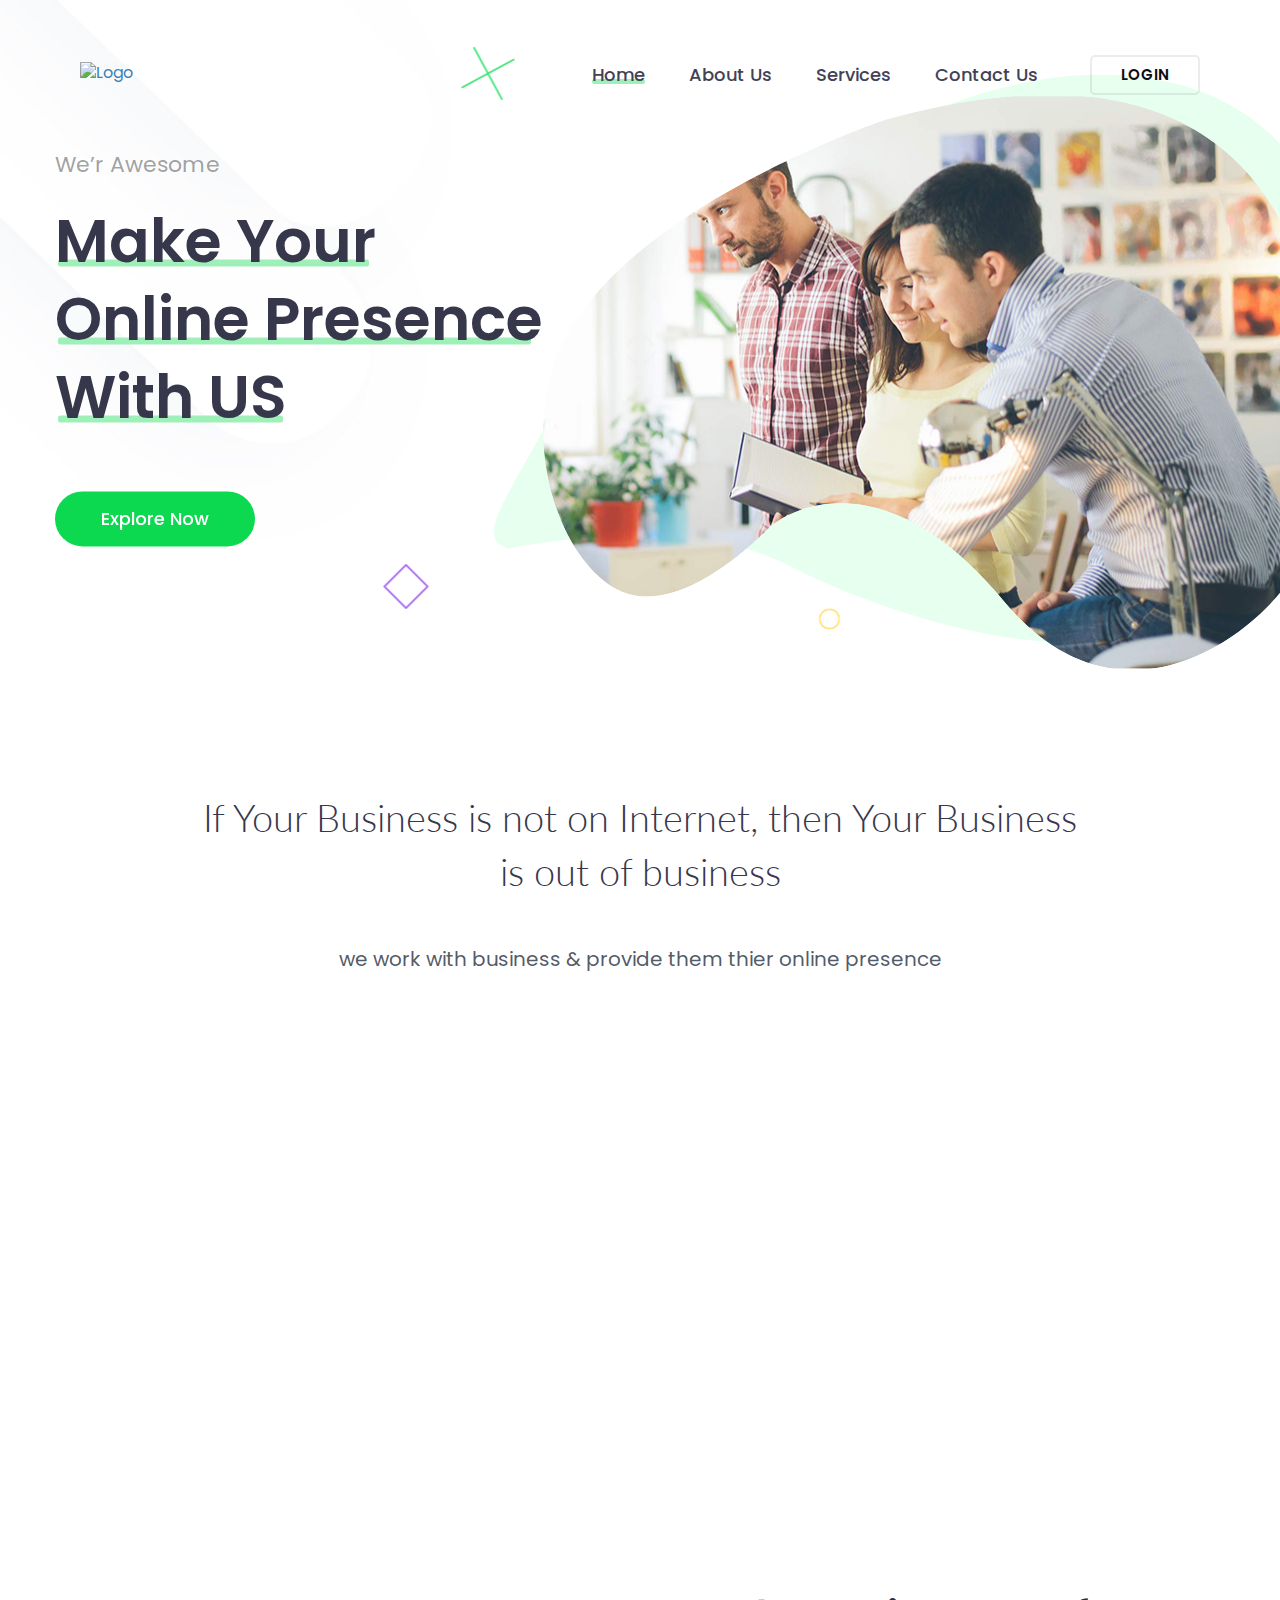
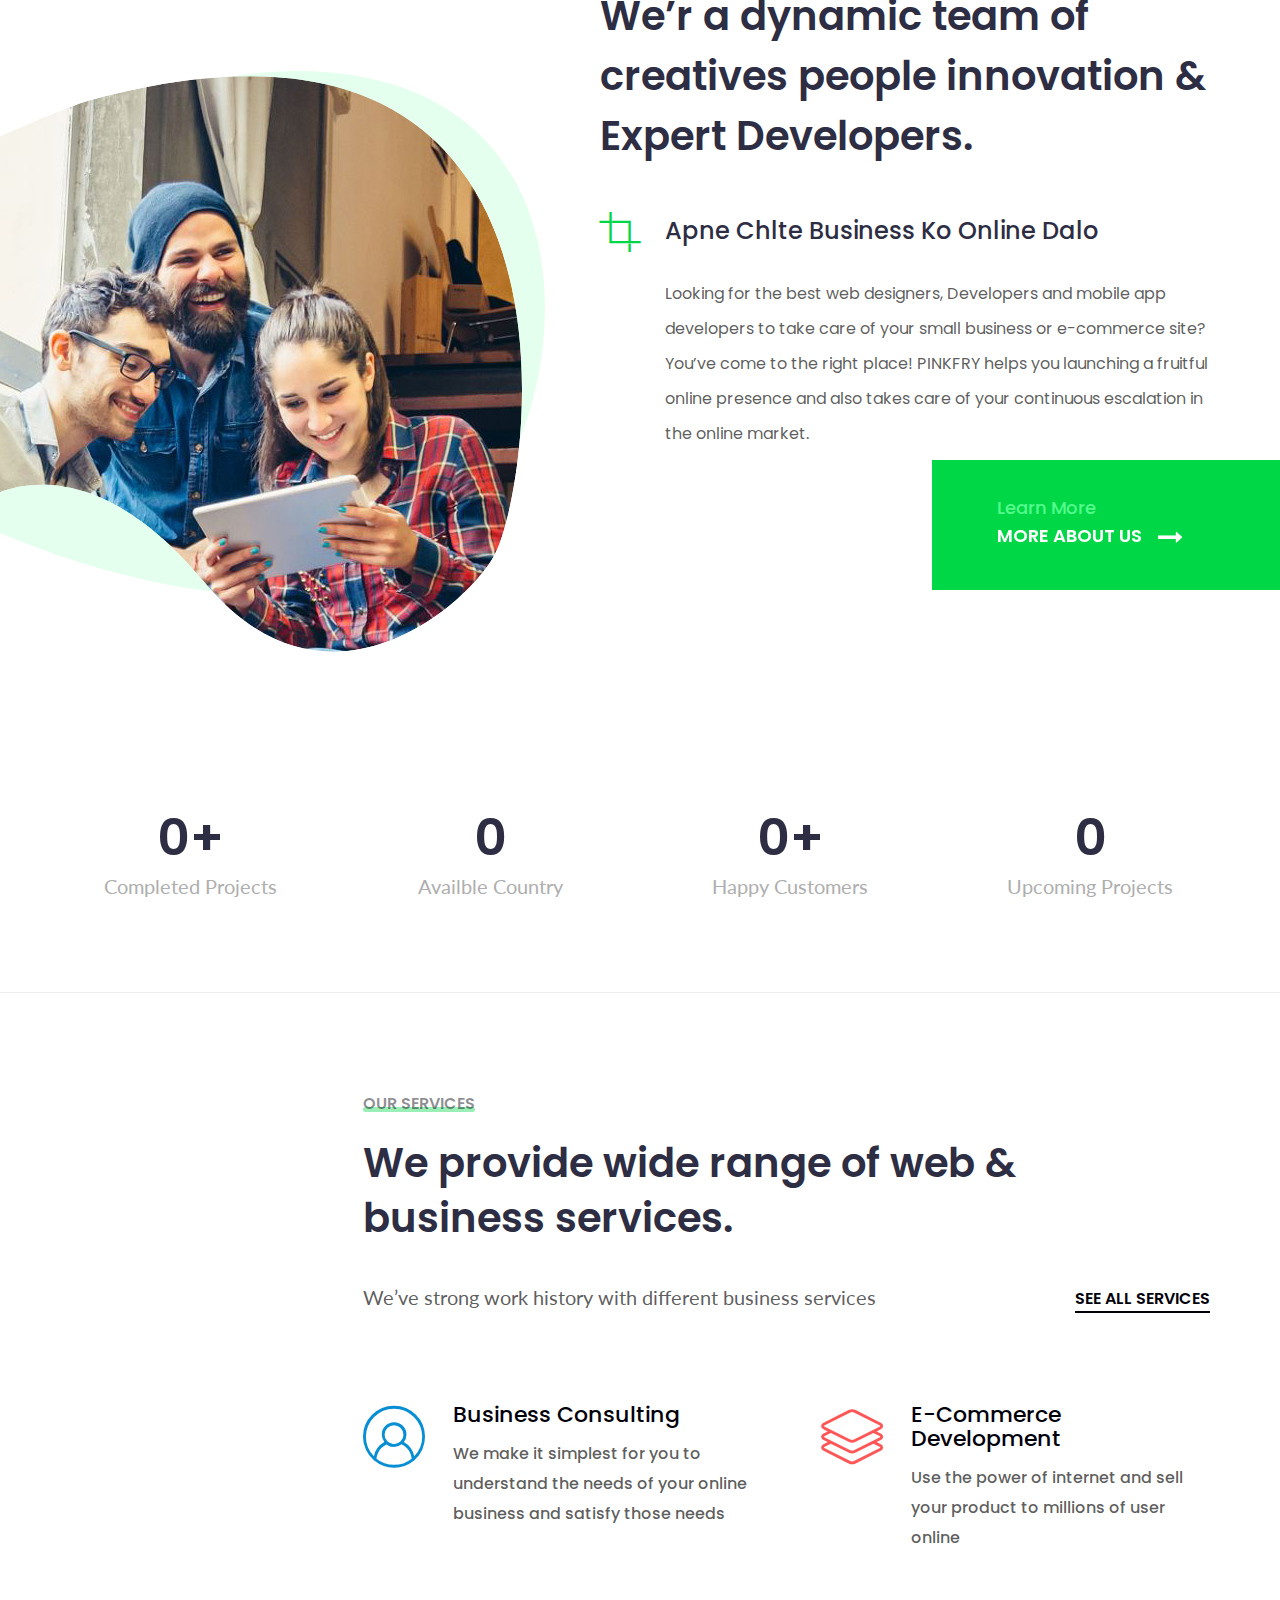
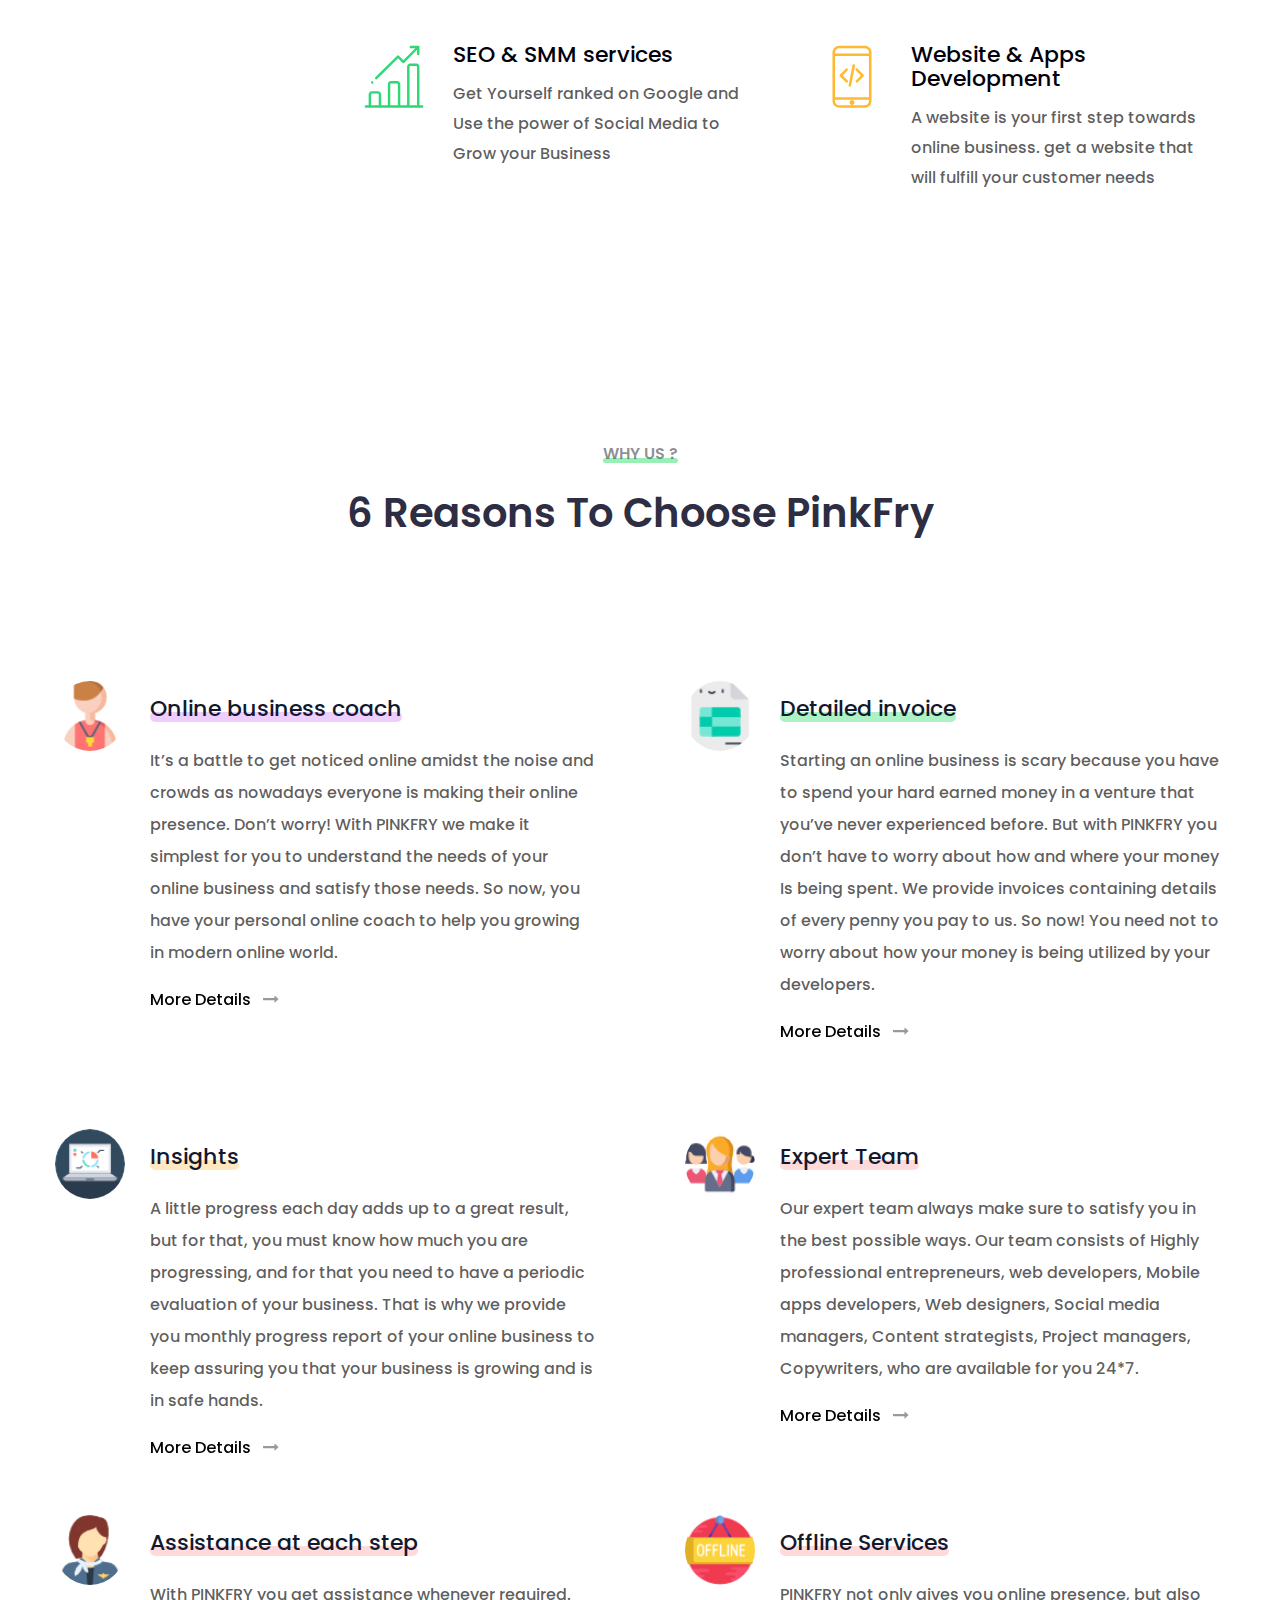
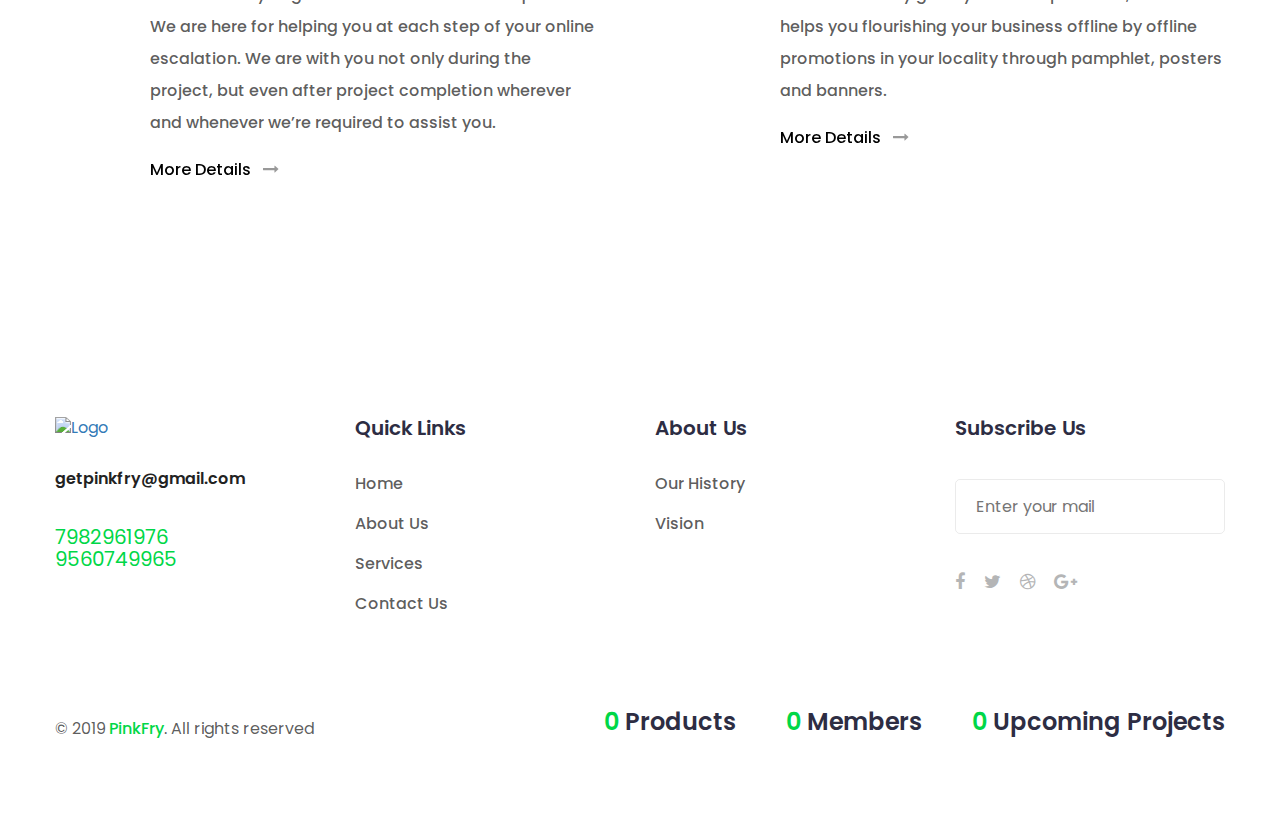
==== index.html @ 7cbb1705 "pinkfry" ====
<!DOCTYPE html>
<html lang="en">

<head>
    <title>PinkFry | Web Development | Mobile Development | SEO | Web Designing | Digital Marketing</title>
<meta charset="utf-8">
<meta http-equiv="X-UA-Compatible" content="IE=edge">
<meta name="viewport" content="width=device-width, initial-scale=1.0">
<meta name="description" content="Looking for the best web designers, Developers and mobile app developers to take care of your small business or e-commerce site? You’ve come to the right place! PINKFRY helps you launching a fruitful online presence and also takes care of your continuous escalation in the online market. " />
<meta name="keywords" content="Web Development Company, Mobile Development, Online Business, Google My Business, SEO" />
<meta name="robots" content="index, follow" />
<meta name="googlebot" content="index, follow" />
<meta property="og:image" content="https://www.pinkfry.tech/pinkfry_one.png" />
<meta property="og:description" content="PINKFRY helps you launching a fruitful online presence and also takes care of your continuous escalation in the online market." />
<meta property="og:url" content="https://www.pinkfry.tech" />

<meta http-equiv="Content-Security-Policy" content="upgrade-insecure-requests">

    <!-- Chrome, Firefox OS and Opera -->
    <meta name="theme-color" content="#00d747">
    <!-- Windows Phone -->
    <meta name="msapplication-navbutton-color" content="#00d747">
    <!-- iOS Safari -->
    <meta name="apple-mobile-web-app-status-bar-style" content="#00d747">

    <!-- Favicon -->
    <link rel="icon" type="image/png" sizes="56x56" href="images/pinkfry.png">


    <!-- Main style sheet -->
    <link rel="stylesheet" type="text/css" href="css/style.css">
    <!-- responsive style sheet -->
    <link rel="stylesheet" type="text/css" href="css/responsive.css">


    <!-- Fix Internet Explorer ______________________________________-->

    <!--[if lt IE 9]>
			<script src="http://html5shiv.googlecode.com/svn/trunk/html5.js"></script>
			<script src="vendor/html5shiv.js"></script>
			<script src="vendor/respond.js"></script>
		<![endif]-->


</head>


<body>
    <div class="main-page-wrapper">

        <!-- ===================================================
				Loading Transition
			==================================================== -->
        <div id="loader-wrapper">
            <div id="loader">
                <ul>
                    <li></li>
                    <li></li>
                    <li></li>
                    <li></li>
                    <li></li>
                    <li></li>
                </ul>
            </div>
        </div>



        <!-- 
			=============================================
				Theme Header
			============================================== 
			-->
        <header class="theme-menu-wrapper full-width-menu">
            <div class="header-wrapper">
                <div class="clearfix">
                    <!-- Logo -->
                    <div class="logo float-left tran4s"><a href="index.html"><img src="images/logo/logo.png" alt="Logo"
                                style="margin-top:-20px;"></a></div>

                    <!-- ============================ Theme Menu ========================= -->
                    <nav class="theme-main-menu float-right navbar" id="mega-menu-wrapper">
                        <!-- Brand and toggle get grouped for better mobile display -->
                        <div class="navbar-header">
                            <button type="button" class="navbar-toggle collapsed" data-toggle="collapse"
                                data-target="#navbar-collapse-1" aria-expanded="false">
                                <span class="sr-only">Toggle navigation</span>
                                <span class="icon-bar"></span>
                                <span class="icon-bar"></span>
                                <span class="icon-bar"></span>
                            </button>
                        </div>
                        <!-- Collect the nav links, forms, and other content for toggling -->
                        <div class="collapse navbar-collapse" id="navbar-collapse-1">
                            <ul class="nav">
                                <li class="dropdown-holder menu-list active"><a href="index.html"
                                        class="tran3s">Home</a>

                                </li>
                                <li class="dropdown-holder menu-list"><a href="about-us.html" class="tran3s">About
                                        Us</a>

                                </li>
                                <li class="dropdown-holder menu-list"><a href="services.html"
                                        class="tran3s">Services</a>

                                </li>

                                <li class="menu-list"><a href="contact-us.html" class="tran3s">Contact Us</a></li>
                                <li class="login-button"><a href="#" class="tran3s" data-toggle="modal"
                                        data-target=".signUpModal">login</a></li>
                            </ul>
                        </div><!-- /.navbar-collapse -->
                    </nav> <!-- /.theme-main-menu -->
                </div> <!-- /.clearfix -->
            </div>
        </header> <!-- /.theme-menu-wrapper -->

        <!-- 
			=============================================
				Theme Main Banner
			============================================== 
			-->
        <div id="theme-main-banner" class="banner-one">
            <div data-src="images/home/slide-1.jpg">
                <div class="camera_caption">
                    <div class="container">
                        <h5 class="wow fadeInUp animated">We’r Awesome</h5>
                        <h1 class="wow fadeInUp animated" data-wow-delay="0.2s" style="z-index:1000"><span>Make Your
                            </span><br><span>Online Presence</span><br><span> With US</span></h1>
                        <a href="course-2-column.html"
                            class="tran3s hvr-trim wow fadeInUp animated p-bg-color button-one"
                            data-wow-delay="0.3s">Explore Now</a>
                        <div class="wow fadeInRight animated image-shape-one" data-wow-delay="0.33s">
                            <svg version="1.1" class="Layer_1" xmlns="http://www.w3.org/2000/svg"
                                xmlns:xlink="http://www.w3.org/1999/xlink" width="778" height="576">
                                <clipPath class="clip1">
                                    <use xlink:href="#shape-one" />
                                </clipPath>
                                <g clip-path="url(#shape-one)">
                                    <image width="778" height="576" href="images/home/1.jpg" class="banner-img-one">
                                    </image>
                                </g>
                            </svg>
                        </div>
                        <div class="wow fadeInRight animated image-shape-two">
                            <div class="theme-shape-two"></div>
                        </div>
                    </div> <!-- /.container -->
                </div> <!-- /.camera_caption -->
            </div>
            <div data-src="images/home/slide-1.jpg">
                <div class="camera_caption">
                    <div class="container">
                        <h5 class="wow fadeInUp animated">We’r Awesome</h5>
                        <h1 class="wow fadeInUp animated" data-wow-delay="0.2s"><span>Still Lagging Behind ?
                            </span><br><span>Don’t worry,</span><br><span>We’re here! </span></h1>
                        <a href="course-2-column.html"
                            class="tran3s hvr-trim wow fadeInUp animated p-bg-color button-one"
                            data-wow-delay="0.3s">Explore Now</a>
                        <div class="wow fadeInRight animated image-shape-one" data-wow-delay="0.33s">
                            <svg version="1.1" class="Layer_1" xmlns="http://www.w3.org/2000/svg"
                                xmlns:xlink="http://www.w3.org/1999/xlink" width="778" height="576">
                                <clipPath class="clip1">
                                    <use xlink:href="#shape-one" />
                                </clipPath>
                                <g clip-path="url(#shape-one)">
                                    <image width="778" height="576" href="images/home/1.jpg" class="banner-img-one">
                                    </image>
                                </g>
                            </svg>
                        </div>
                        <div class="wow fadeInRight animated image-shape-two">
                            <div class="theme-shape-two"></div>
                        </div>
                    </div> <!-- /.container -->
                </div> <!-- /.camera_caption -->
            </div>
            <div data-src="images/home/slide-1.jpg">
                <div class="camera_caption">
                    <div class="container">
                        <h5 class="wow fadeInUp animated">What are you waiting for ?</h5>
                        <h1 class="wow fadeInUp animated" data-wow-delay="0.2s"><span>Be the
                            </span><br><span>next online </span><br><span>magnet</span></h1>
                        <a href="course-2-column.html"
                            class="tran3s hvr-trim wow fadeInUp animated p-bg-color button-one"
                            data-wow-delay="0.3s">Explore Now</a>
                        <div class="wow fadeInRight animated image-shape-one" data-wow-delay="0.33s">
                            <svg version="1.1" class="Layer_1" xmlns="http://www.w3.org/2000/svg"
                                xmlns:xlink="http://www.w3.org/1999/xlink" width="778" height="576">
                                <clipPath class="clip1">
                                    <use xlink:href="#shape-one" />
                                </clipPath>
                                <g clip-path="url(#shape-one)">
                                    <image width="778" height="576" href="images/home/1.jpg" class="banner-img-one">
                                    </image>
                                </g>
                            </svg>
                        </div>
                        <div class="wow fadeInRight animated image-shape-two">
                            <div class="theme-shape-two"></div>
                        </div>
                    </div> <!-- /.container -->
                </div> <!-- /.camera_caption -->
            </div>
        </div> <!-- /#theme-main-banner -->



        <!-- 
			=============================================
				What We Do
			============================================== 
			-->
        <div class="what-we-do">
            <div class="container">
                <h3>If Your Business is not on Internet, then Your Business is out of business</h3>
                <h6>we work with business &amp; provide them thier online presence</h6>

                <div class="row">
                    <div class="col-md-4 col-sm-6 col-xs-12 wow fadeInLeft">
                        <div class="single-block">
                            <div class="icon color-one"><i class="flaticon-note"></i></div>
                            <h6>Meeting</h6>
                            <h5><a href="#" class="tran3s">Have a meeting with us and tell us about your business. our team will try to figure out your requirements.</a></h5>
                        </div> <!-- /.single-block -->
                    </div> <!-- /.col- -->
                    <div class="col-md-4 col-sm-6 col-xs-12 wow fadeInUp">
                        <div class="single-block">
                            <div class="icon color-two middle-block"><i class="flaticon-bar-chart2"></i></div>
                            <h6>Planning</h6>
                            <h5><a href="#" class="tran3s">According to your business our team will suggest you some way to rule the internet.</a></h5>
                        </div> <!-- /.single-block -->
                    </div> <!-- /.col- -->
                    <div class="col-md-4 hidden-sm col-xs-12 wow fadeInRight">
                        <div class="single-block">
                            <div class="icon color-three"><i class="flaticon-diamond"></i></div>
                            <h6>Development</h6>
                            <h5><a href="#" class="tran3s">Our hard working team will provide you an environment for online business.</a></h5>
                        </div> <!-- /.single-block -->
                    </div> <!-- /.col- -->
                </div> <!-- /.row -->
            </div> <!-- /.container -->
        </div> <!-- /.what-we-do -->



        <!-- 
			=============================================
				More About Us
			============================================== 
			-->
        <div class="more-about-us">
            <div class="image-box">
                <svg version="1.1" class="Layer_1" xmlns="http://www.w3.org/2000/svg"
                    xmlns:xlink="http://www.w3.org/1999/xlink" width="854" height="632">
                    <clipPath class="clip1">
                        <use xlink:href="#shape-one" />
                    </clipPath>
                    <g clip-path="url(#shape-one)">
                        <image width="854" height="632" href="images/home/2.jpg" class="image-shape">
                        </image>
                    </g>
                </svg>
            </div>
            <div class="theme-shape-three"></div>
            <div class="container">
                <div class="row">
                    <div class="col-lg-7 col-md-offset-5">
                        <div class="main-content">
                            <h2>We’r a dynamic team of creatives people innovation &amp; Expert Developers.</h2>
                            <div class="main-wrapper">
                                <h4>Apne Chlte Business Ko Online Dalo</h4>
                                <p>Looking for the best web designers, Developers and mobile app developers to take care
                                    of your small business or e-commerce site? You’ve come to the right place! PINKFRY
                                    helps you launching a fruitful online presence and also takes care of your
                                    continuous escalation in the online market. </p>
                                <br>
                                <br>
                                <br>
                                <!-- <img src="images/home/sign.png" alt="sign"> -->
                                <div class="button-wrapper p-bg-color">
                                    <span>Learn More</span>
                                    <a href="about-us.html" class="hvr-icon-wobble-horizontal">More About us <i
                                            class="fa fa-long-arrow-right" aria-hidden="true"></i></a>
                                </div> <!-- /.button-wrapper -->
                            </div> <!-- /.main-wrapper -->
                        </div> <!-- /.main-content -->
                    </div> <!-- /.col- -->
                </div> <!-- /.row -->
            </div> <!-- /.container -->
        </div> <!-- /.more-about-us -->




        <!-- 
			=============================================
				Theme Counter
			============================================== 
			-->
        <div class="theme-counter">
            <div class="container">
                <div class="row">
                    <div class="col-lg-3 col-md-3 col-sm-3 col-xs-6">
                        <div class="single-box">
                            <h2 class="number"><span class="timer" data-from="0" data-to="150" data-speed="1000"
                                    data-refresh-interval="5">0</span>+</h2>
                            <p>Completed Projects</p>
                        </div> <!-- /.single-box -->
                    </div>
                    <div class="col-lg-3 col-md-3 col-sm-3 col-xs-6">
                        <div class="single-box">
                            <h2 class="number"><span class="timer" data-from="0" data-to="1" data-speed="1000"
                                    data-refresh-interval="5">0</span></h2>
                            <p>Availble Country</p>
                        </div> <!-- /.single-box -->
                    </div>
                    <div class="col-lg-3 col-md-3 col-sm-3 col-xs-6">
                        <div class="single-box">
                            <h2 class="number"><span class="timer" data-from="0" data-to="200" data-speed="1000"
                                    data-refresh-interval="5">0</span>+</h2>
                            <p>Happy Customers</p>
                        </div> <!-- /.single-box -->
                    </div>
                    <div class="col-lg-3 col-md-3 col-sm-3 col-xs-6">
                        <div class="single-box border-fix">
                            <h2 class="number"><span class="timer" data-from="0" data-to="25" data-speed="1000"
                                    data-refresh-interval="5">0</span></h2>
                            <p>Upcoming Projects</p>
                        </div> <!-- /.single-box -->
                    </div>
                </div> <!-- /.row -->
            </div> <!-- /.container -->
        </div> <!-- /.theme-counter -->


        <!-- 
			=============================================
				Our Portfolio
			============================================== 
			-->
        <!-- <div class="our-portfolio">
            <div class="container">
                <div class="theme-title">
                    <h6>Recent work</h6>
                    <h2>We’ve done lot’s of work, Let’s <br>Check some from here</h2>
                    <a href="portfolio-v1.html" class="tran3s">See All projects</a>
                </div> 
            </div> 

            <div class="wrapper">
                <div class="row">
                    <div class="portfolio-slider">
                        <div class="item">
                            <div class="image">
                                <img src="images/portfolio/1.jpg" alt="">
                                <div class="opacity tran4s"><a data-fancybox="project" href="images/portfolio/1.jpg"
                                        class="tran3s" title="We’ve done lot’s of work, Let’s Check"></a></div>
                            </div>
                        </div>
                        <div class="item">
                            <div class="image">
                                <img src="images/portfolio/2.jpg" alt="">
                                <div class="opacity tran4s"><a data-fancybox="project" href="images/portfolio/2.jpg"
                                        class="tran3s" title="We’ve done lot’s of work, Let’s Check"></a></div>
                            </div>
                        </div>
                        <div class="item">
                            <div class="image">
                                <img src="images/portfolio/3.jpg" alt="">
                                <div class="opacity tran4s"><a data-fancybox="project" href="images/portfolio/3.jpg"
                                        class="tran3s" title="We’ve done lot’s of work, Let’s Check"></a></div>
                            </div>
                        </div>
                        <div class="item">
                            <div class="image">
                                <img src="images/portfolio/4.jpg" alt="">
                                <div class="opacity tran4s"><a data-fancybox="project" href="images/portfolio/4.jpg"
                                        class="tran3s" title="We’ve done lot’s of work, Let’s Check"></a></div>
                            </div>
                        </div>
                    </div> 
                </div> 
            </div> 
        </div>  -->


        <!-- 
			=============================================
				Home Service Section
			============================================== 
			-->
        <div class="home-service-section" style="margin-top:100px">
            <div class="container">
                <div class="col-md-9 col-md-offset-3 main-container">
                    <div class="theme-title">
                        <h6>Our Services</h6>
                        <h2>We provide wide range of web &amp; <br>business services.</h2>
                        <p>We’ve strong work history with different business services</p>
                        <a href="services.html" class="tran3s">See All Services</a>
                    </div> <!-- /.theme-title -->
                    <ul class="clearfix row">
                        <li class="col-md-6">
                            <div>
                                <i class="flaticon-user"></i>
                                <h5><a href="services.html" class="tran3s">Business Consulting</a></h5>
                                <p>We make it simplest for you to understand the needs of your online business and
                                    satisfy those needs </p>
                            </div>
                        </li>
                        <li class="col-md-6">
                            <div>
                                <i class="flaticon-layers"></i>
                                <h5><a href="services.html" class="tran3s">E-Commerce Development</a></h5>
                                <p>Use the power of internet and sell your product to millions of user online </p>
                            </div>
                        </li>
                        <li class="col-md-6">
                            <div>
                                <i class="flaticon-bar-chart"></i>
                                <h5><a href="services.html" class="tran3s">SEO &amp; SMM services</a></h5>
                                <p>Get Yourself ranked on Google and Use the power of Social Media to Grow your Business
                                </p>
                            </div>
                        </li>
                        <li class="col-md-6">
                            <div>
                                <i class="flaticon-smartphone"></i>
                                <h5><a href="services.html" class="tran3s">Website & Apps Development</a></h5>
                                <p>A website is your first step towards online business. get a website that will fulfill
                                    your customer needs </p>
                            </div>
                        </li>
                    </ul>
                </div> <!-- /.main-container -->
                <img src="images/home/shape-2.png" alt="Image" class="wow fadeInLeft">
            </div> <!-- /.container -->
        </div> <!-- /.home-service-section -->



        <!-- ==================== TWO SECTION WRAPPER ====================== -->
        <div class="two-section-wrapper">
            <!-- 
				=============================================
					Testimonial
				============================================== 
				-->

            <!-- 
				=============================================
					Pricing Plan Style One
				============================================== 
				-->

        </div> <!-- /.two-section-wrapper -->



        <!-- 
			=============================================
				Home Blog Section
			============================================== 
			-->
        <div class="home-blog-section">
            <div class="container">
                <div class="theme-title text-center">
                    <h6>Why US ?</h6>
                    <h2>6 Reasons To Choose PinkFry</h2>
                </div> <!-- /.theme-title -->

                <div class="row">
                    <div class="col-md-6 col-xs-12">
                        <div class="single-blog color-one">
                            <img src="images/icons/trainer.png" alt="">

                            <h5><a href="#" class="tran3s">Online business coach</a></h5>
                            <p>It’s a battle to get noticed online amidst the noise and crowds as nowadays everyone is
                                making their online presence. Don’t worry! With PINKFRY we make it simplest for you to
                                understand the needs of your online business and satisfy those needs. So now, you have
                                your personal online coach to help you growing in modern online world.</p>
                            <a href="#" class="tran3s hvr-icon-wobble-horizontal">More Details <i
                                    class="fa fa-long-arrow-right" aria-hidden="true"></i></a>
                        </div> <!-- /.single-blog -->
                    </div> <!-- /.col- -->
                    <div class="col-md-6 col-xs-12">
                        <div class="single-blog color-two">
                            <img src="images/icons/invoice.png" alt="">

                            <h5><a href="#" class="tran3s">Detailed invoice</a></h5>
                            <p>Starting an online business is scary because you have to spend your hard earned money in
                                a venture that you’ve never experienced before. But with PINKFRY you don’t have to worry
                                about how and where your money Is being spent. We provide invoices containing details of
                                every penny you pay to us. So now! You need not to worry about how your money is being
                                utilized by your developers. </p>
                            <a href="#" class="tran3s hvr-icon-wobble-horizontal">More Details <i
                                    class="fa fa-long-arrow-right" aria-hidden="true"></i></a>
                        </div> <!-- /.single-blog -->
                    </div> <!-- /.col- -->
                </div>
                <div class="row">
                    <div class="col-md-6 col-xs-12" style="margin-bottom:-30px;">
                        <div class="single-blog color-three">
                            <img src="images/icons/laptop.png" alt="">

                            <h5><a href="#" class="tran3s">Insights</a>
                            </h5>
                            <p>A little progress each day adds up to a great result, but for that, you must know how
                                much you are progressing, and for that you need to have a periodic evaluation of your
                                business. That is why we provide you monthly progress report of your online business to
                                keep assuring you that your business is growing and is in safe hands. </p>
                            <a href="#" class="tran3s hvr-icon-wobble-horizontal">More Details <i
                                    class="fa fa-long-arrow-right" aria-hidden="true"></i></a>
                        </div> <!-- /.single-blog -->
                    </div> <!-- /.col- -->
                    <div class="col-md-6 col-xs-12">
                        <div class="single-blog color-four">
                            <img src="images/icons/networking.png" alt="">

                            <h5><a href="#" class="tran3s">Expert Team</a></h5>
                            <p>Our expert team always make sure to satisfy you in the best possible ways. Our team
                                consists of Highly professional entrepreneurs, web developers, Mobile apps developers,
                                Web designers, Social media managers, Content strategists, Project managers,
                                Copywriters, who are available for you 24*7. </p>
                            <a href="#" class="tran3s hvr-icon-wobble-horizontal">More Details <i
                                    class="fa fa-long-arrow-right" aria-hidden="true"></i></a>
                        </div> <!-- /.single-blog -->
                    </div> <!-- /.col- -->


                </div> <!-- /.row -->
                <div class="row">
                    <div class="col-md-6 col-xs-12">
                        <div class="single-blog color-four">
                            <img src="images/icons/stewardess.png" alt="">

                            <h5><a href="#" class="tran3s">Assistance at each step</a></h5>
                            <p>With PINKFRY you get assistance whenever required. We are here for helping you at each
                                step of your online escalation. We are with you not only during the project, but even
                                after project completion wherever and whenever we’re required to assist you.</p>
                            <a href="#" class="tran3s hvr-icon-wobble-horizontal">More Details <i
                                    class="fa fa-long-arrow-right" aria-hidden="true"></i></a>
                        </div> <!-- /.single-blog -->
                    </div> <!-- /.col- -->
                    <div class="col-md-6 col-xs-12">
                        <div class="single-blog color-four">
                            <img src="images/icons/offline.png" alt="">

                            <h5><a href="#" class="tran3s">Offline Services</a></h5>
                            <p>PINKFRY not only gives you online presence, but also helps you flourishing your business
                                offline by offline promotions in your locality through pamphlet, posters and banners.
                            </p>
                            <a href="#" class="tran3s hvr-icon-wobble-horizontal">More Details <i
                                    class="fa fa-long-arrow-right" aria-hidden="true"></i></a>
                        </div> <!-- /.single-blog -->
                    </div> <!-- /.col- -->
                </div>
            </div> <!-- /.container -->
        </div> <!-- /.home-blog-section -->



        <!-- 
			=============================================
				Footer
			============================================== 
			-->
        <footer class="bg-two">
            <div class="container">
                <div class="row">
                    <div class="col-md-3 col-sm-6 col-xs-12">
                        <div class="footer-logo">
                            <a href="index.html"><img src="images/logo/logo.png" alt="Logo"></a>
                            <h5><a href="#" class="tran3s">getpinkfry@gmail.com</a></h5>
                            <br>
                            <h6 class="p-color">7982961976<br>9560749965</h6>
                        </div>
                    </div>
                    <div class="col-md-3 col-sm-6 col-xs-12 footer-list">
                        <h4>Quick Links</h4>
                        <ul>
                            <li><a href="index.html" class="tran3s">Home</a></li>
                            <li><a href="about-us.html" class="tran3s">About Us</a></li>
                            <li><a href="#" class="tran3s">Services</a></li>
                            <li><a href="#" class="tran3s">Contact Us</a></li>

                        </ul>
                    </div>
                    <div class="col-md-3 col-sm-6 col-xs-12 footer-list">
                        <h4>About Us</h4>
                        <ul>
                            <li><a href="about-us.html" class="tran3s">Our History</a></li>
                            <li><a href="about-us.html" class="tran3s">Vision</a></li>

                        </ul>
                    </div>
                    <div class="col-md-3 col-sm-6 col-xs-12 footer-subscribe">
                        <h4>Subscribe Us</h4>
                        <form action="#">
                            <input type="text" placeholder="Enter your mail">
                        </form>
                        <ul>
                            <li><a href="" class="tran3s"><i class="fa fa-facebook" aria-hidden="true"></i></a></li>
                            <li><a href="" class="tran3s"><i class="fa fa-twitter" aria-hidden="true"></i></a></li>
                            <li><a href="" class="tran3s"><i class="fa fa-dribbble" aria-hidden="true"></i></a></li>
                            <li><a href="" class="tran3s"><i class="fa fa-google-plus" aria-hidden="true"></i></a></li>
                        </ul>
                    </div>
                </div> <!-- /.row -->

                <div class="bottom-footer clearfix">
                    <ul class="float-right">
                        <li>
                            <h3><span class="timer p-color" data-from="0" data-to="150" data-speed="5000"
                                    data-refresh-interval="50">0</span> Products</h3>
                        </li>
                        <li>
                            <h3><span class="timer p-color" data-from="0" data-to="200" data-speed="5000"
                                    data-refresh-interval="50">0</span> Members</h3>
                        </li>
                        <li>
                            <h3><span class="timer p-color" data-from="0" data-to="25" data-speed="5000"
                                    data-refresh-interval="50">0</span> Upcoming Projects</h3>
                        </li>
                    </ul>
                    <p class="float-left">&copy; 2019 <a href="#" class="tran3s p-color">PinkFry</a>. All rights
                        reserved</p>
                </div>
            </div> <!-- /.container -->
        </footer>

        <!-- Sign-Up Modal -->
        <div class="modal fade signUpModal theme-modal-box" role="dialog">
            <div class="modal-dialog">
                <!-- Modal content-->
                <div class="modal-content">
                    <div class="modal-body">
                        <h3>Login with Social Networks</h3>
                        <ul class="clearfix">
                            <li class="float-left"><a href="#"><i class="fa fa-facebook" aria-hidden="true"></i>
                                    facebook</a></li>
                            <li class="float-left"><a href="#"><i class="fa fa-google-plus" aria-hidden="true"></i>
                                    Google</a></li>
                            <li class="float-left"><a href="#"><i class="fa fa-twitter" aria-hidden="true"></i>
                                    Twitter</a></li>
                            <li class="float-left"><a href="#"><i class="fa fa-linkedin" aria-hidden="true"></i>
                                    Linkedin</a></li>
                        </ul>
                        <form action="#">
                            <h6><span>or</span></h6>
                            <div class="wrapper">
                                <input type="text" placeholder="Username or Email">
                                <input type="password" placeholder="Password">
                                <ul class="clearfix">
                                    <li class="float-left">
                                        <input type="checkbox" id="remember">
                                        <label for="remember">Remember Me</label>
                                    </li>
                                    <li class="float-right"><a href="#" class="p-color">Lost Your Password?</a></li>
                                </ul>
                                <button class="p-bg-color hvr-trim-two">Login</button>
                            </div>
                        </form>
                    </div> <!-- /.modal-body -->
                </div> <!-- /.modal-content -->
            </div> <!-- /.modal-dialog -->
        </div> <!-- /.signUpModal -->



        <!-- Scroll Top Button -->
        <button class="scroll-top tran3s">
            <i class="fa fa-angle-up" aria-hidden="true"></i>
        </button>

        <div id="svag-shape">
            <svg height="0" width="0">
                <defs>
                    <clipPath id="shape-one">
                        <path fill-rule="evenodd" fill="rgb(168, 168, 168)"
                            d="M343.000,25.000 C343.000,25.000 100.467,106.465 25.948,237.034 C-30.603,336.119 15.124,465.228 74.674,495.331 C134.224,525.434 212.210,447.071 227.280,432.549 C242.349,418.028 338.889,359.517 460.676,506.542 C582.737,653.896 725.650,527.546 751.000,478.000 C789.282,403.178 862.636,-118.314 343.000,25.000 Z" />
                    </clipPath>
                </defs>
            </svg>
        </div>



        <!-- Js File_________________________________ -->

        <!-- j Query -->
        <script type="text/javascript" src="vendor/jquery.2.2.3.min.js"></script>
        <!-- Bootstrap Select JS -->
        <script type="text/javascript" src=""></script>

        <!-- Bootstrap JS -->
        <script type="text/javascript" src="vendor/bootstrap.min.js"></script>

        <!-- Vendor js _________ -->
        <!-- Camera Slider -->
        <script type='text/javascript' src='vendor/jquery.mobile.customized.min.js'></script>
        <script type='text/javascript' src='vendor/jquery.easing.1.3.js'></script>
        <script type='text/javascript' src='vendor/camera.min.js'></script>
        <!-- Mega menu  -->
        <script type="text/javascript" src="vendor/menu.js"></script>

        <!-- WOW js -->
        <script type="text/javascript" src="vendor/wow.min.js"></script>
        <!-- owl.carousel -->
        <script type="text/javascript" src="vendor/owl.carousel.min.js"></script>
        <!-- js count to -->
        <script type="text/javascript" src="vendor/jquery.appear.js"></script>
        <script type="text/javascript" src="vendor/jquery.countTo.js"></script>
        <!-- Fancybox -->
        <script type="text/javascript" src="vendor/jquery.fancybox.min.js"></script>

        <!-- Theme js -->
        <script type="text/javascript" src="vendor/theme.js"></script>

    </div> <!-- /.main-page-wrapper -->
</body>

</html>
---- css/style.css ----
/* CSS Document */

/* 
    Created on   : 24/09/2017.
    Theme Name   : Gullu.
    Description  : Gullu - Agency & Startup HTML Template
    Version      : 1.1.
    Author       : @CreativeGigs.
    Developed by : Jubayer al hasan. (jubayer.hasan1991@gmail.com)
   
*/

/* ------------------------------------------ */
/*             TABLE OF CONTENTS
/* ------------------------------------------ */
/*   01 - Global stlye  */
/*   02 - Theme Title  */
/*   03 - Theme Menu  */
/*   04 - SignUp Modla Box */
/*   05 - Theme Banner */
/*   06 - What we do  */
/*   07 - More About Us  */
/*   08 - Theme Counter  */
/*   09 - Our Portfolio  */
/*   10 - Home Service Section  */
/*   11 - Testimonial  */
/*   12 - Pricing Plan One  */
/*   13 - Home Blog Section  */
/*   14 - Footer   */
/*   15 - Home Version 3  */
      /*
      What We Do Style Two
      Company CEO Text
      Short Banner
      Business Statics
      Theme Counter Style Two
      Home Project
      Testimonial Home Three
      */
/*   16 - Theme Inner Banner  */
/*   17 - About Text  */
/*   18 - Our Team Style One  */
/*   19 - Trusted Client   */
/*   20 - Our Service Version One */
/*   21 - Our Service Version two  */
/*   22 - Our Portfolio  */
/*   23 - Portfolio Details  */
/*   24 - Our Blog  */
/*   25 - Blog Details  */
/*   26 - Conatct US  */
/*   27 - Shop Page  */
/*   28 - Shop Details  */




/**
* Importing necessary  Styles.
**/
@import url('https://fonts.googleapis.com/css?family=Lato:100,300,400,900|Poppins:300,400,500,600');
/*----bootstrap css ----- */
@import url('../vendor/bootstrap/bootstrap.css');
/*----bootstrap Select ----- */
@import url('../vendor/bootstrap-select/dist/css/bootstrap-select.css');
/*----camera-slider---*/
@import url('../vendor/Camera-master/css/camera.css');
/*------- Mega menu ------*/
@import url('../vendor/bootstrap-mega-menu/css/menu.css');
/*----font awesome -------*/
@import url('../fonts/font-awesome/css/font-awesome.min.css');
/*----owl-carousel css----*/
@import url('../vendor/owl-carousel/owl.carousel.css');
@import url('../vendor/owl-carousel/owl.theme.css');
/*-------- animated css ------*/
@import url('../vendor/WOW-master/css/libs/animate.css');
/*-------Hover Css --------*/
@import url('../vendor/hover.css');
/*--------- flat-icon ---------*/
@import url('../fonts/icon/font/flaticon.css');
/*----------- Fancybox css -------*/
@import url('../vendor/fancybox/dist/jquery.fancybox.min.css');
/*--------- Jquery ui ---------*/
@import url('../vendor/jquery-ui/jquery-ui.min.css');


/*** 

====================================================================
  Loading Transition
====================================================================

 ***/
#loader-wrapper {
  position: fixed;
  top: 0;
  left: 0;
  width: 100%;
  height: 100%;
  z-index: 999999;
  background: #fff;
  overflow: hidden;
}
#loader {
  width: 90px;
  height: 65px;
  position: relative;
  top:50%;
  left:50%;
  transform:translate(-50%, -50%);
}
#loader ul {
  margin: 0;
  list-style: none;
  width: 90px;
  position: relative;
  padding: 0;
  height: 10px;
}
#loader ul li {
  position: absolute;
  width: 2px;
  height: 0;
  background-color: #00d747;
  bottom: 0;
}
@keyframes sequence1 {
  0% {
    height: 10px;
  }
  50% {
    height: 50px;
  }
  100% {
    height: 10px;
  }
}
@keyframes sequence2 {
  0% {
    height: 20px;
  }
  50% {
    height: 65px;
  }
  100% {
    height: 20px;
  }
}
#loader li:nth-child(1) {
  left: 0;
  animation: sequence1 1s ease infinite 0;
}
#loader li:nth-child(2) {
  left: 15px;
  animation: sequence2 1s ease infinite 0.1s;
}
#loader li:nth-child(3) {
  left: 30px;
  animation: sequence1 1s ease-in-out infinite 0.2s;
}
#loader li:nth-child(4) {
  left: 45px;
  animation: sequence2 1s ease-in infinite 0.3s;
}
#loader li:nth-child(5) {
  left: 60px;
  animation: sequence1 1s ease-in-out infinite 0.4s;
}
#loader li:nth-child(6) {
  left: 75px;
  animation: sequence2 1s ease infinite 0.5s;
}
/*==================== Click Top ====================*/
.scroll-top {
  width:30px;
  height:30px;
  position: fixed;
  border-radius: 5px;
  bottom: 5px;
  right: 5px;
  z-index: 99;
  text-align: center;
  color: #fff;
  background: #2adc65;
  font-size: 25px;
  display: none;
}
.scroll-top:after {
  position: absolute;
  z-index: -1;
  content: '';
  top: 100%;
  left: 5%;
  height: 10px;
  width: 90%;
  opacity: 1;
  background: radial-gradient(ellipse at center, rgba(0, 0, 0, 0.25) 0%, rgba(0, 0, 0, 0) 80%);
}
/*______________________ Global stlye ___________________*/

 @font-face {
  font-family: 'font-awesome';
  src: url('../fonts/font-awesome/fonts/fontawesome-webfont.ttf');
  src: url('../fonts/font-awesome/fonts/fontawesome-webfont.eot'), /* IE9 Compat Modes */
       url('../fonts/font-awesome/fonts/fontawesome-webfont.woff2') format('woff2'), /* Super Modern Browsers */
       url('../fonts/font-awesome/fonts/fontawesome-webfont.woff') format('woff'), /* Pretty Modern Browsers */
       url('../fonts/font-awesome/fonts/fontawesome-webfont.svg') format('svg'); /* Legacy iOS */
 }

 body {
  /*  font-family: 'Lato', sans-serif;  */
  font-family: 'Poppins', sans-serif;
  font-weight: normal;
  color:rgba(0,0,0,0.65);
  font-size: 16px;
  position: relative;
 }
 body .main-page-wrapper {
   overflow-x:hidden;
 }

 h1,h2,h3,h4,h5,h6,p,ul { margin:0;padding: 0;}
 h1,h2,h3,h4,h6 {color: #2d2d43;}
 h1 {font-size: 60px; font-weight: 600;}
 h2 {font-size: 40px; font-weight: 600;}
 h3 {font-size: 30px; font-weight: 500;}
 h4 {font-size: 24px; font-weight: 500;}
 h5 {font-size: 22px; font-weight: 500;}
 h6 {font-size: 20px; font-weight: normal;}
 p {line-height: 32px;}
 ul {list-style-type: none;}
 a {text-decoration: none; display: inline-block;}
 a:hover,a:focus,a:visited {text-decoration: none; outline: none;}
 img {max-width: 100%; display: block;}
 button {border:none;outline: none;-webkit-box-shadow: none;box-shadow: none;display: block; padding: 0;}
 input,textarea {outline: none; -webkit-box-shadow: none; box-shadow: none;-webkit-transition: all 0.3s ease-in-out;transition: all 0.3s ease-in-out;}
.float-left {float:left;}
.float-right {float:right;}
.m-top0 {margin-top: 0 !important;}
.m-bottom0 {margin-bottom: 0 !important;}
.p-bottm0 {padding-bottom: 0 !important;}
.no-border {border: none !important;}
/*--------------------- Transition --------------------*/
.tran3s,header.theme-menu-wrapper #mega-menu-wrapper .nav>li>a:before,#mega-menu-wrapper .nav>li.dropdown-holder .sub-menu li a:before,
.home-service-section .theme-title a:before,.owl-theme .owl-nav [class*=owl-],.nav-tabs > li > a,.banner-three .container a.button-two:after,
.about-text .about-tab-wrapper .nav-tabs > li > a,.gullu-portfolio .single-item .opacity a.view-more:before,.our-blog .single-blog .image img,
.bootstrap-select.btn-group .dropdown-menu li a,.blog-sidebar .blog-categories ul li a,.blog-sidebar .sidebar-recent-post li a,
.blog-sidebar .sidebar-keyword ul li a {
  -webkit-transition: all .3s ease-in-out;
  transition: all .3s ease-in-out;
}
.tran4s,.home-service-section ul li div i {
  -webkit-transition: all .4s ease-in-out;
  transition: all .4s ease-in-out;
}
 /*----------------------- Theme Color File -------------------*/
.p-color,.what-we-do .single-block:hover h5 a,.more-about-us .main-content .main-wrapper h4:before,.home-service-section .theme-title a:hover,
.home-service-section ul li:hover div h5 a,.testimonial-section .main-container .item .wrapper p:before,.home-blog-section .single-blog:hover>a,
footer .footer-logo h5 a:hover,footer .footer-list ul li a:hover,footer .footer-subscribe ul li a:hover,#theme-main-banner.banner-one .camera_prev:before,
#theme-main-banner.banner-one .camera_next:before,.blog-details .tag-option ul li a:hover,.our-blog .single-blog:hover .text>a,
.our-team-styleOne .single-team-member .image .opacity ul li a,.service-version-one .single-service:hover a,.service-version-two .single-service:hover .text a,
.gullu-portfolio .single-item:hover .opacity a.view-more,.portfolio-details .page-changer li a:hover,.our-blog .single-blog.solid-color:hover .text>a,
.our-blog.blog-v3 .single-blog:hover .text h5 a,.our-blog.blog-v2 .single-blog:hover .text h5 a,.shop-page .shop-sidebar .popular-product li:hover .text a,
.blog-details .comment-area .comment-section .comment button:hover,.contact-us .contact-address>a:hover,.contact-us .contact-address ul li a:hover,
.shop-page .shop-sidebar .sidebar-categories li a:hover,.shop-page .shop-product-wrapper .single-product:hover h6 a,.shop-page .shop-product-wrapper .single-product>a:hover,
header.theme-menu-wrapper.menu-style-two #mega-menu-wrapper .nav .login-button a:hover,.blog-sidebar .sidebar-recent-post li a:hover,.blog-sidebar .blog-categories ul li a:hover,
.theme-modal-box .modal-content .modal-body form ul li label:before,.service-details .box-wrapper .middle-text ul li:before  {
  color:#00d747;
}
.p-bg-color,header.theme-menu-wrapper #mega-menu-wrapper .nav .login-button a:hover,.our-portfolio .theme-title a:hover,.home-service-section .theme-title a:hover:before,
.pricing-plan-one .nav-tabs > li.active > a,.pricing-plan-one .nav-tabs > li.active > a:hover,.pricing-plan-one .nav-tabs > li.active > a:focus,.banner-two .watch-video a:hover,
.our-team-styleOne .title a:hover,.our-blog.blog-v2 .load-more:hover,.bootstrap-select.btn-group .dropdown-menu li.selected a,.bootstrap-select.btn-group .dropdown-menu li:hover a,
.shop-details .procuct-details .product-info>div>a.cart-button,.shop-details .procuct-details .product-info>div>a.wishlist-button:hover,#mega-menu-wrapper .navbar-toggle .icon-bar,
.blog-sidebar .sidebar-keyword ul li a:hover,.service-details .box-wrapper .title .loan {
  background: #00d747;
}
header.theme-menu-wrapper #mega-menu-wrapper .nav .login-button a:hover,.our-portfolio .theme-title a:hover,.banner-two .watch-video a:hover,.our-team-styleOne .title a:hover,
header.theme-menu-wrapper.menu-style-two #mega-menu-wrapper .nav .login-button a:hover,.gullu-portfolio .single-item .opacity a.view-more:hover:before,.our-blog.blog-v2 .load-more:hover,
.contact-us .contact-address ul li a:hover,.shop-page .shop-sidebar .sidebar-search input:focus,.shop-details .procuct-details .product-info>div>a.cart-button,
.shop-details .procuct-details .product-info>div>a.wishlist-button:hover,.blog-sidebar .sidebar-keyword ul li a:hover {
  border-style: solid;
  border-color:#00d747;
}
/*------------------- Theme Title ------------------*/
.theme-title {position: relative;}
.theme-title h6 {
  font-weight: 600;
  font-size: 16px;
  color: rgba(0,0,10,0.45);
  display: inline-block;
  position: relative;
  text-transform: uppercase;
  z-index: 1;
}
.theme-title h6:before {
  content: '';
  width: 100%;
  height: 5px;
  position: absolute;
  background: #99efb5;
  border-radius: 2.5px;
  left:0;
  bottom: 0;
  z-index: -1;
}
.theme-title h2 {line-height: 55px;margin-top: 20px;}
.theme-title-two h6 {
  font-weight: 500;
  font-size: 20px;
  color: rgba(0,0,0,0.3);
  margin-bottom: 15px;
}
.theme-title-two h2 {
  line-height: 55px;
  font-weight: 700;
}
.theme-title-two h2 span {position: relative;z-index: 9;}
.theme-title-two h2 span:before {
  content: '';
  width: 97%;
  height: 10px;
  position: absolute;
  background: #c7fadb;
  border-radius: 5px;
  left:3px;
  bottom: 7px;
  z-index: -1;
}
.theme-title-two h2 strong {color: #0dda8f; }
/*------------------------------ Theme menu ----------------------*/
header.theme-menu-wrapper {
  position: absolute;
  top:0;
  left:0;
  right: 0;
  z-index: 99;
  padding-top: 62px;
}
header.theme-menu-wrapper.full-width-menu {padding-left: 80px;padding-right:80px;}
header.theme-menu-wrapper #mega-menu-wrapper .nav>li>a {
  padding: 0 0 20px 0;
  margin: 0 22px;
  position: relative;
  z-index: 9;
}
header.theme-menu-wrapper #mega-menu-wrapper .nav>li>a:before,
#mega-menu-wrapper .nav>li.dropdown-holder .sub-menu li a:before {
  content: '';
  width: 0;
  height: 5px;
  opacity: 0;
  position: absolute;
  background: #99efb5;
  border-radius: 2.5px;
  left:0;
  z-index: -1;
}
header.theme-menu-wrapper #mega-menu-wrapper .nav>li>a:before {top:17px;}
#mega-menu-wrapper .nav>li.dropdown-holder .sub-menu li a:before {bottom: 14px;}
header.theme-menu-wrapper #mega-menu-wrapper .nav>li.active>a:before,
header.theme-menu-wrapper #mega-menu-wrapper .nav>li:hover>a:before,
#mega-menu-wrapper .nav>li.dropdown-holder .sub-menu li:hover>a:before,
#mega-menu-wrapper .nav>li.dropdown-holder .sub-menu .second-sub-menu>li>a:hover:before {
  opacity: 1;
  width: 100%;
}
header.theme-menu-wrapper #mega-menu-wrapper .nav .login-button a {
  width: 110px;
  line-height: 36px;
  font-weight: 600;
  font-size: 15px;
  padding: 0;
  text-align: center;
  color: #00000a;
  text-transform: uppercase;
  border: 2px solid rgba(0,0,10,0.08);
  border-radius: 5px;
  margin: -7px 0 0 30px;
}
header.theme-menu-wrapper #mega-menu-wrapper .nav .login-button a:before {display: none;}
header.theme-menu-wrapper #mega-menu-wrapper .nav .login-button a:hover {color: #fff;}
/*------------------------------ Menu Style Two ------------------------*/
header.theme-menu-wrapper.menu-style-two #mega-menu-wrapper .nav>li>a {color: #fff;font-weight: normal;}
header.theme-menu-wrapper.menu-style-two #mega-menu-wrapper .nav>li>a:before {display: none;}
header.theme-menu-wrapper.menu-style-two #mega-menu-wrapper .nav .login-button a {border-color: rgba(255,255,255,0.3);}
header.theme-menu-wrapper.menu-style-two #mega-menu-wrapper .nav .login-button a:hover {background: #fff;border-color: #fff;}
header.theme-menu-wrapper.menu-style-two.inner-menu #mega-menu-wrapper .nav>li>a:before {display: block;}
header.theme-menu-wrapper.menu-style-two.inner-menu #mega-menu-wrapper .nav .login-button a:before {display: none;}
/*--------------------------------- Header/Menu style Three ----------------------*/
header.theme-menu-wrapper.menu-style-three {padding-top: 45px;}
.menu-style-three .top-header p {
  display: inline-block;
  color: rgba(38,41,46,0.4);
  text-transform: uppercase;
  font-weight: 600;
  line-height: 40px;
}
.menu-style-three .top-header p a {
  font-weight: 500;
  color: #29293f;
  font-size: 24px;
  margin:0 42px 0 12px;
  vertical-align: -3px;
}
.menu-style-three .top-header p a:hover {color: #0dda8f;}
.menu-style-three .top-header ul,
.menu-style-three .top-header ul li {display: inline-block;}
.menu-style-three .top-header ul li a {
  line-height: 40px;
  color: #d5d6d6;
  margin-left: 15px;
  font-size: 18px;
}
.menu-style-three .top-header ul li a:hover {color: #29293f;}
header.theme-menu-wrapper.menu-style-three #mega-menu-wrapper .nav .quote-button a {
  width: 160px;
  line-height: 50px;
  text-transform: uppercase;
  text-align: center;
  font-weight: 500;
  font-size: 15px;
  margin-left: 15px;
  color: #fff;
  background: #0dda8f;
  padding: 0 !important;
}
header.theme-menu-wrapper #mega-menu-wrapper .nav .quote-button a:before {display: none;}
header.theme-menu-wrapper.menu-style-three #mega-menu-wrapper .nav>li>a {
  color: rgba(38,41,46,0.4);
  margin: 0;
  padding: 14px 18px 20px 18px;
}
.menu-style-three #mega-menu-wrapper .nav>li.dropdown-holder .sub-menu li a {color: rgba(38,41,46,0.4);}
.menu-style-three #mega-menu-wrapper .nav>li.dropdown-holder .sub-menu li a:hover {color: #0dda8f;}
header.theme-menu-wrapper.menu-style-three #mega-menu-wrapper .nav>li>a:before {
  content: '.';
  position: absolute;
  top:12px;
  left: 0;
  background: transparent;
  opacity: 1;
  width: auto;
  height: auto;
}
header.theme-menu-wrapper.menu-style-three #mega-menu-wrapper .nav>li:first-child>a:before,
.menu-style-three #mega-menu-wrapper .nav>li.dropdown-holder .sub-menu li a:before {display: none;}
header.theme-menu-wrapper.menu-style-three #mega-menu-wrapper {margin-top: 20px;}
/*================= Sticky Menu ===============*/
@-webkit-keyframes menu_sticky {
  0%  {margin-top:-120px;opacity: 0;}
  50%  {margin-top: -64px;opacity: 0;}
  100% {margin-top: 0;opacity: 1;}
}
@keyframes menu_sticky {
  0%  {margin-top:-120px;opacity: 0;}
  50%  {margin-top: -64px;opacity: 0;}
  100% {margin-top: 0;opacity: 1;}
}
.theme-menu-wrapper.fixed {
  position: fixed;
  width:100%;
  top:0;
  left:0;
  z-index: 999;
  background: #fff;
  padding-top: 35px;
  -webkit-box-shadow: 0px 13px 35px -12px rgba(35,35,35,0.15);
    box-shadow: 0px 13px 35px -12px rgba(35,35,35,0.15);
  -webkit-animation: menu_sticky 0.7s ease-in-out;
  animation: menu_sticky 0.7s ease-in-out;
}
.theme-menu-wrapper.fixed.menu-style-two {background: #232323;}
.theme-menu-wrapper.fixed.menu-style-two.inner-menu {background: rgba(21,21,21,0.9);}

.menu-style-two #mega-menu-wrapper .navbar-toggle .icon-bar {background: #fff !important;}
header.theme-menu-wrapper.fixed #mega-menu-wrapper .nav>li.menu-list>a {padding-bottom: 38px;}
.theme-menu-wrapper.fixed .logo {
  /* -webkit-transform:rotate(90deg);
          transform:rotate(90deg); */
}
header.theme-menu-wrapper.menu-style-three.fixed {padding-top: 35px;}
.theme-menu-wrapper.menu-style-three.fixed .top-header {display: none;}
header.theme-menu-wrapper.menu-style-three.fixed #mega-menu-wrapper {margin-top: 0;}
header.theme-menu-wrapper.menu-style-three.fixed #mega-menu-wrapper .nav>li>a {padding-top: 15px;padding-bottom: 25px;}
/*-------------------------- SignUp Modla Box -----------------------*/
.modal {z-index: 9999999;}
.theme-modal-box .modal-dialog {
  width: 620px;
  position: relative;
  top:50%;
  margin: 0 auto;
}
.theme-modal-box.modal.in .modal-dialog {
  -webkit-transform:translateY(-50%);
          transform:translateY(-50%);
}
.theme-modal-box .modal-content {
  border-radius: 3px;
  -webkit-box-shadow: none;
          box-shadow: none;
}
.theme-modal-box .modal-content .modal-body {
  padding: 70px 45px 70px 45px;
}
.theme-modal-box .modal-content .modal-body>h3 {
  text-align: center;
  font-weight: 700;
  margin-bottom: 40px;
}
.theme-modal-box .modal-content .modal-body>ul {margin: 0 -7px;}
.theme-modal-box .modal-content .modal-body>ul li {
  width: 25%;
  padding: 0 7px;
}
.theme-modal-box .modal-content .modal-body>ul li a {
  font-weight: 700;
  font-size: 14px;
  width: 100%;
  text-align: center;
  line-height: 35px;
  color: #fff;
  text-transform: capitalize;
  border-radius: 3px;
  margin-bottom: 15px;
}
.theme-modal-box .modal-content .modal-body>ul li a i {
  margin-right: 5px;
}
.theme-modal-box .modal-content .modal-body>ul li:first-child a {background: #3060af;}
.theme-modal-box .modal-content .modal-body>ul li:nth-child(2) a {background: #dd4b39;}
.theme-modal-box .modal-content .modal-body>ul li:nth-child(3) a {background: #00abf0;}
.theme-modal-box .modal-content .modal-body>ul li:nth-child(4) a {background: #0a80af;}
.theme-modal-box .modal-content .modal-body form .wrapper {
  padding: 0 60px;
}
.theme-modal-box .modal-content .modal-body form h6 {
  text-align: center;
  margin-top: 25px;
  padding: 0 0 38px 0;
}
.theme-modal-box .modal-content .modal-body form input {
  width: 100%;
  height: 55px;
  border: 1px solid #e7e7e7;
  padding: 0 20px;
  border-radius: 3px;
  margin-bottom: 20px;
}
.theme-modal-box .modal-content .modal-body form ul li label {
  position: relative;
  font-weight: 400;
  font-size: 16px;
  padding-left: 25px;
  cursor: pointer;
}
.theme-modal-box .modal-content .modal-body form ul li input[type="checkbox"] {
  display: none;
}
.theme-modal-box .modal-content .modal-body form ul li label:before {
  content: '';
  width: 14px;
  height: 14px;
  line-height: 12px;
  font-size: 12px;
  border: 1px solid #cfcfcf;
  border-radius: 3px;
  display: inline-block;
  position: absolute;
  left:0;
  top:4px;
  text-align: center;
}
.theme-modal-box .modal-content .modal-body form ul li input[type="checkbox"]:checked + label:before {
  content: "ï€Œ";
  font-family: 'font-awesome';
}
.theme-modal-box .modal-content .modal-body form ul {padding: 10px 0 20px 0;}
.theme-modal-box .modal-content .modal-body form button {
  display: block;
  width: 100%;
  line-height: 55px;
  border-radius: 3px;
  font-weight: 500;
  font-size: 14px;
  text-transform: uppercase;
  color: #fff;
  letter-spacing: 1.4px;
}
/*---------------------------------- Theme Banner --------------------------*/
.banner-img-one {
  -webkit-clip-path: url(#shape-one);
          clip-path: url(#shape-one);
}
.theme-shape-two {
  background: url(../svg/1.svg);
  height: 100%;
}
#theme-main-banner {margin-bottom: 90px;}
.camera_wrap {
  float:none;
}
#theme-main-banner .camera_prev, #theme-main-banner .camera_next {
  height: 70px;
  margin-top: -35px;
  width: 30px;
  background: transparent;
  border-radius: 5px;
}
#theme-main-banner .camera_prev:before, #theme-main-banner .camera_next:before {
  font-family: 'font-awesome';
  position: absolute;
  top:0;
  left:0;
  width: 100%;
  height: 100%;
  text-align: center;
  line-height: 70px;
  color: #fff;
  font-size: 50px;
  z-index: 9;
}
#theme-main-banner .camera_prev:before {content: 'ï„„';}
#theme-main-banner .camera_next:before {content: 'ï„…';}

#theme-main-banner .camera_prev>span, #theme-main-banner .camera_next>span {display: none;}
#theme-main-banner .camera_overlayer {
  content: '';
  position: absolute;
  top:0;
  left:0;
  right: 0;
  bottom: 0;
}
#theme-main-banner.banner-one .camera_overlayer {
  background: url(../images/home/shape-1.png) no-repeat center center;
}
#theme-main-banner.camera_wrap .camera_pag .camera_pag_ul {
  position: absolute;
  text-align: center;
  top:50%;
  left:38px;
  z-index: 99;
  -webkit-transform: translateY(-50%);
          transform: translateY(-50%);
}
#theme-main-banner .camera_caption {
  height: 100%;
}
#theme-main-banner .container {position: relative;}
#theme-main-banner .camera_caption>div {
  background: transparent;
  position: absolute;
  width: 100%;
  z-index: 1;
  top: 50%;
  -webkit-transform: translateY(-50%);
          transform: translateY(-50%);
  text-shadow: none;
  left: 0;
  padding: 0;
}
.banner-one h5 {
  font-weight: normal;
  color: rgba(0,0,0,0.4);
}
.banner-one h1 {
  text-transform: capitalize;
  line-height: 78px;
  margin:25px 0 55px 0;
}
.banner-one h1 span {position: relative;z-index: 9;}
.banner-one h1 span:before {
  content: '';
  width: 97%;
  height: 7px;
  position: absolute;
  background: #99efb5;
  border-radius: 2.5px;
  left:3px;
  bottom: 17px;
  z-index: -1;
}
.camera_wrap .container a.button-one {
  width: 200px;
  line-height: 55px;
  font-size: 18px;
  font-weight: 500;
  color: #fff;
  text-transform: capitalize;
  text-align: center;
  border-radius: 28px;
}
.banner-one .image-shape-one {
  display: inline-block;
  position: absolute;
  right: -96px;
  top: -15%;
  z-index: 1;
}
.banner-one .image-shape-two {
  display: inline-block;
  position: absolute;
  width: 850px;
  height: 569px;
  right: -119px;
  top: -20%;
  z-index: -1;
}
.banner-one #theme-shape-two {
  width: 100%;
  height: 100%;
}
/*----------------------------- Banner Style Two ----------------*/
#theme-main-banner.banner-two .camera_overlayer {
  background: rgba(0,0,0,0.6);
}
.banner-two h5 {font-weight: normal;}
.banner-two h1 {
  line-height: 75px;
  color: #fff;
  margin:25px 0 55px 0;
}
.banner-two .watch-video {
  display: inline-block;
  -webkit-transform:rotate(-90deg);
          transform:rotate(-90deg);
  padding-left: 110px;
}
.banner-two .watch-video h6 {color: #fff;}
.banner-two .watch-video h4 {
  font-weight: 600;
  text-transform: uppercase;
  color: #fff;
  margin-top: 7px;
}
.banner-two .watch-video a {
  width: 70px;
  height: 70px;
  text-align: center;
  border: 2px solid #fff;
  line-height: 66px;
  border-radius: 50%;
  color: #fff;
  font-size: 20px;
  position: absolute;
  left:2px;
  top:0;
  z-index: 1;
}
.banner-two .play-option {
  position: absolute;
  right: -65px;
  top:50%;
  -webkit-transform:translateY(-50%);
          transform:translateY(-50%);
}
/*------------------------ Banner Style Three -----------------*/
.banner-three .container h1 {
  color: #1c1c27;
  line-height: 78px;
}
.banner-three .container h1 span,.banner-three .container a.button-two:hover,
#theme-main-banner.banner-three .camera_prev:before, #theme-main-banner.banner-three .camera_next:before {color: #0dda8f;}
.banner-three .container h5 {
  font-size: 19px;
  font-weight: normal;
  color: rgba(38,41,46,0.7);
  margin: 70px 0 60px 0;
}
.banner-three .container a.button-two {
  font-weight: 500;
  font-size: 18px;
  color: #26292e;
  text-transform: capitalize;
  padding-bottom: 5px;
}
.banner-three .container a.button-two:before {
  content: '';
  width: 100%;
  height: 2px;
  background: rgba(0,0,0,0.07);
  position: absolute;
  left:0;
  bottom: 0;
  z-index: 1;
}
.banner-three .container a.button-two:after {
  content: '';
  width: 0;
  height: 2px;
  background: #0dda8f;
  position: absolute;
  left:0;
  bottom: 0;
  z-index: 9;
}
.banner-three .container a.button-two:hover:after {width: 100%;}
.banner-three .watch-video {
  display: inline-block;
  -webkit-transform:rotate(-90deg);
          transform:rotate(-90deg);
  padding-left: 95px;
}
.banner-three .watch-video a i:before {
  -webkit-transform:rotate(90deg);
          transform:rotate(90deg);
}
.banner-three .watch-video h6 {color: #cfcfcf;}
.banner-three .watch-video h4 {
  font-weight: 600;
  text-transform: uppercase;
  color: #26292e;
  margin-top: 7px;
}
.banner-three .watch-video a {
  width: 36px;
  height: 36px;
  text-align: center;
  border: 2px solid #0dda8f;
  line-height: 32px;
  border-radius: 50%;
  color: #0dda8f;
  font-size: 15px;
  position: absolute;
  left:2px;
  top:0;
  z-index: 1;
}
.banner-three .watch-video a:before,
.banner-three .watch-video a:after {
  content: '';
  position: absolute;
  border-radius: 50%;
}
.banner-three .watch-video a:before{
  top:-10px;
  right: -10px;
  bottom: -10px;
  left:-10px;
  border: 2px solid rgba(0,228,135,0.35);
  -webkit-animation: hvr-ripple-out 1.2s ease-in-out infinite;
  animation: hvr-ripple-out 1.2s ease-in-out infinite;
}
.banner-three .watch-video a:after{
  top:-20px;
  right: -20px;
  bottom: -20px;
  left:-20px;
  border: 2px solid rgba(0,228,135,0.15);
  -webkit-animation: hvr-ripple-out-two 1.2s ease-in-out infinite;
  animation: hvr-ripple-out-two 1.2s ease-in-out infinite;
}
.banner-three .play-option {
  position: absolute;
  left: -25%;
  top:50%;
  -webkit-transform:translateY(-50%);
          transform:translateY(-50%);
}
/*----------------------- Video Banner -------------------*/
#video-banner {
  width: 100%;
  height: 900px;
  position: relative;
  margin-bottom: 90px;
}
#video-banner #video-player {width: 100%;height: 100%;}
#video-banner .banner-wrapper {
  position: absolute;
  top: 0;
  left: 0;
  right: 0;
  bottom: 0;
  z-index: 9;
}
#video-banner .banner-wrapper .container {
  position: relative;
  top: 50%;
  -webkit-transform: translateY(-50%);
  transform: translateY(-50%);
}
#video-banner .banner-wrapper h5 {
  font-weight: normal;
  color: rgba(255,255,255,0.8);
}
#video-banner .banner-wrapper h1 {
  text-transform: capitalize;
  color: #fff;
  line-height: 78px;
  margin:25px 0 55px 0;
}
#video-banner .banner-wrapper a.button-one {
  width: 200px;
  line-height: 55px;
  font-size: 18px;
  font-weight: 500;
  color: #fff;
  text-transform: capitalize;
  text-align: center;
  border-radius: 28px;
}
/*-------------------------- What we do -------------------*/
.what-we-do {
  text-align: center;
  padding-bottom: 125px;
}
.what-we-do h3 {
  font-family: 'Lato', sans-serif;
  font-size: 38px;
  font-weight: 300;
  line-height: 54px;
  margin: 0 auto;
  width: 75%;
}
.what-we-do .container>h6 {
  color: rgba(37,47,62,0.8);
  margin: 50px 0 130px 0;
}
.what-we-do .single-block .icon {
  width: 121px;
  height: 121px;
  border-radius: 50%;
  border: 1px solid rgba(0,0,0,0.08);
  line-height: 119px;
  font-size: 45px;
  margin: 0 auto;
  position: relative;
}
.what-we-do .single-block .icon.color-one {color: #00d747;}
.what-we-do .single-block .icon.color-two {color: #ff3838;}
.what-we-do .single-block .icon.color-three {color: #9262ff;}
.what-we-do .single-block h6 {
  color: rgba(37,47,62,0.5);
  font-size: 18px;
  margin: 30px 0 20px 0;
}
.what-we-do .single-block h5 a {
  color: #2d2d43;
  font-size: 20px;
  line-height: 30px;
}
.what-we-do .single-block:hover h5 a {
  text-shadow: 1px 1px 5px rgba(37,47,62,0.1);
}
.what-we-do .single-block {
  padding: 0 25px;
  margin-bottom: 50px;
}
.what-we-do .single-block .icon.middle-block:before,
.what-we-do .single-block .icon.middle-block:after {
  content: '';
  width: 200px;
  height: 1px;
  background: rgba(0,0,0,0.08);
  position: absolute;
  top:49%;
}
.what-we-do .single-block .icon.middle-block:before {left:-240px;}
.what-we-do .single-block .icon.middle-block:after {right: -240px;}
/*---------------------- More About Us ---------------------*/
.more-about-us.bg-color {
  background: #f6fbfe;
  padding: 115px 0 110px 0;
  margin-bottom: 0;
}
.more-about-us.bg-color:before {
  content: '';
  width: 42%;
  height: 100%;
  position: absolute;
  left:0;
  top:0;
  background: url(../images/home/10.jpg) no-repeat center;
}
.more-about-us {
  padding: 0 0 30px 0;
  margin-bottom: 90px;
  position: relative;
  z-index: 9;
}
.more-about-us .main-content {padding-left: 45px;}
.more-about-us .main-content h2 {
  line-height: 60px;
}
.more-about-us .main-content .main-wrapper {
  padding: 52px 0 0 65px;
}
.more-about-us .main-content .main-wrapper h4 {position: relative;}
.more-about-us .main-content .main-wrapper h4:before {
  content: "\f113";
  font-family: Flaticon;
  font-size: 40px;
  position: absolute;
  top:-8px;
  left:-65px;
  font-weight: bold;
}
.more-about-us .main-content .main-wrapper p {
  line-height: 35px;
  margin: 32px 0 40px 0;
}
.more-about-us [class*="col-"] {position: static;}
.more-about-us .main-content .main-wrapper .button-wrapper {
  width: 348px;
  position: absolute;
  right: 0;
  bottom: 0;
  padding: 35px 0 40px 65px;
}
.more-about-us.bg-color .main-content .main-wrapper .button-wrapper {
  -webkit-transform:translateY(50%);
          transform:translateY(50%);
}
.more-about-us .main-content .main-wrapper .button-wrapper span {
  font-weight: 500;
  font-size: 18px;
  color: #55fb8b;
}
.more-about-us .main-content .main-wrapper .button-wrapper a {
  font-size: 18px;
  font-weight: 600;
  text-transform: uppercase;
  color: #fff;
  display: block;
  margin-top: 2px;
}
.more-about-us .main-content .main-wrapper .button-wrapper a i {
  font-size: 25px;
  font-weight: normal;
  margin-left: 12px;
  vertical-align: middle;
}
.more-about-us .image-box {
  position: absolute;
  top:90px;
  left:-85px;
  z-index: 1;
}
.more-about-us .image-box .image-shape {
  -webkit-clip-path: url(#shape-one);
          clip-path: url(#shape-one);
}
.more-about-us .theme-shape-three {
  background: url(../svg/2.svg);
  width: 865px;
  height: 525px;
  position: absolute;
  top: 85px;
  left: -135px;
  z-index: -1;
}
/*------------------------ Theme Counter --------------------*/
.theme-counter {
  text-align: center;
  border-bottom: 1px solid rgba(0,0,0,0.07);
  padding: 130px 0 50px 0;
}
.theme-counter.fix {padding-bottom: 120px;}
.theme-counter h2 {font-size: 50px;}
.theme-counter p {
  font-family: 'Lato', sans-serif;
  font-size: 20px;
  color: #aeaeae;
  margin: 5px 0 40px 0;
}
/*------------------------ Our Portfolio ----------------------*/
.our-portfolio {padding: 180px 0 200px 0;}
.our-portfolio .theme-title:before {
  content: 'C';
  font-size: 300px;
  color: rgba(9,9,19,0.03);
  position: absolute;
  top:0;
  left:-270px;
  font-weight: 600;
  line-height: 175px;
}
.our-portfolio .theme-title a {
  position: absolute;
  right: 0;
  bottom: 0;
  width: 200px;
  line-height: 51px;
  border: 2px solid rgba(0,0,0,0.07);
  border-radius: 5px;
  text-transform: uppercase;
  text-align: center;
  font-weight: 600;
  font-size: 15px;
  color: #00000a;
}
.our-portfolio .theme-title a:hover {color: #fff;}
.our-portfolio .wrapper {
  padding: 0 35px;
  margin-top: 130px;
}
.our-portfolio .wrapper .image img {
  width: 100%;
  -webkit-transition: all 0.6s ease-in-out;
  transition: all 0.6s ease-in-out;
}
.our-portfolio .wrapper .image {
  position: relative;
  overflow: hidden;
}
.our-portfolio .wrapper .image .opacity {
  position: absolute;
  top: 5px;
  left: 5px;
  right: 5px;
  bottom: 5px;
  background: rgba(255,255,255,0.95);
  opacity: 0;
  -webkit-transform:scale(0.8);
          transform:scale(0.8);
}
.our-portfolio .wrapper .image:hover .opacity {
  opacity: 1;
  border-radius: 0;
  -webkit-transform:scale(1);
          transform:scale(1);
}
.our-portfolio .wrapper .image .opacity a {
  display: block;
  width: 80px;
  height: 80px;
  margin: -40px auto 0 auto;
  position: relative;
  top:50%;
}
.our-portfolio .wrapper .image .opacity a:before,
.our-portfolio .wrapper .image .opacity a:after {
  content: '';
  position: absolute;
  background: #99efb5;
}
.our-portfolio .wrapper .image .opacity a:before {
  width: 2px;
  height: 100%;
  left:50%;
  margin-left: -1px;
  bottom: 0;
}
.our-portfolio .wrapper .image .opacity a:after {
  width: 100%;
  height: 2px;
  left:0;
  margin-top: -1px;
  top:50%;
}
.our-portfolio .wrapper .item {margin: 0 15px;}
/*------------------------ Home Service Section ----------------------*/
.home-service-section {
  position: relative;
  padding-bottom: 100px;
}
.home-service-section img {
  position: absolute;
  left:0;
  top:0;
}
.home-service-section .theme-title {margin-bottom: 70px;}
.home-service-section .theme-title p {
  font-family: 'Lato', sans-serif;
  font-size: 20px;
  margin:35px 0 20px 0;
  display: inline-block;
}
.home-service-section .theme-title a {
  font-weight: 600;
  color: #00000a;
  padding-bottom: 2px;
  text-transform: uppercase;
  position: absolute;
  right: 0;
  bottom: 20px;
}
.home-service-section .theme-title a:before {
  content: '';
  width: 100%;
  height: 2px;
  background: #00000a;
  position: absolute;
  left:0;
  bottom: 0;
}
.home-service-section ul {margin: 0 -35px;}
.home-service-section ul li {
  padding: 0 35px;
  margin-bottom: 90px;
}
.home-service-section ul li div {
  position: relative;
  padding: 0 0 0 90px;
}
.home-service-section ul li div h5 a {
  color: #00000a;
  margin-bottom: 12px;
}
.home-service-section ul li div p {
  line-height: 30px;
  font-weight: 500;
}
.home-service-section ul li div i {
  font-size: 62px;
  position: absolute;
  top:-10px;
  left:0;
}
.home-service-section ul li:hover div i {
  -webkit-transform:scale(0.9);
          transform:scale(0.9);
}
.home-service-section ul li div i.flaticon-user {color: #088ed3;}
.home-service-section ul li div i.flaticon-layers {color: #ff5757;}
.home-service-section ul li div i.flaticon-bar-chart {color: #2ed876;}
.home-service-section ul li div i.flaticon-smartphone {color: #ffba34;}
/*------------------- Two Section Wrapper -----------------*/
.two-section-wrapper {background: url(../images/home/shape-3.png) no-repeat center;}
/*--------------------- Testimonial ---------------------*/
.testimonial-section {
  padding: 130px 0 150px 0;
  position: relative;
  z-index: 9;
  margin-bottom: 140px;
}
.testimonial-section.bg-image {
  background: url(../images/home/11.jpg) no-repeat center;
  background-size: cover;
  padding: 130px 0 150px 0;
}
.testimonial-section.bg-image .theme-title h6:before {display: none;}
.testimonial-section.bg-image .theme-title h6 {letter-spacing: 1.2px;}
.testimonial-section .main-container .theme-title {margin-bottom: 60px;}
.testimonial-section .main-container .item .wrapper {
  padding-left: 80px;
}
.testimonial-section .main-container .item .wrapper p {
  font-size: 18px;
  line-height: 42px;
  position: relative;
  margin-bottom: 55px;
}
.testimonial-section .main-container .item .wrapper p:before {
  content: "\f109";
  font-family: Flaticon;
  font-size: 38px;
  position: absolute;
  top:9px;
  left:-78px;
}
.testimonial-section .main-container .item .wrapper .name {
  padding-left: 70px;
  position: relative;
}
.testimonial-section .main-container .item .wrapper .name img {
  width: 50px;
  height: 50px;
  border-radius: 50%;
  position: absolute;
  top:0;
  left:0;
}
.testimonial-section .main-container .item .wrapper .name h5 {
  font-size: 18px;
  color: #00000a;
  margin: 5px 0 3px 0;
}
.testimonial-section .owl-theme .owl-nav [class*=owl-] {
  font-family: 'font-awesome';
  background: transparent;
  border-radius: 0;
  margin: 0 5px;
  color: #d2d5d8;
  font-size: 28px;
}
.testimonial-section .owl-theme .owl-nav [class*=owl-]:hover {color: #393a3b;}
.testimonial-section .owl-theme .owl-nav {
  position: absolute;
  margin: 0;
  bottom: 0;
  right: 5px;
}
.testimonial-section .image-box {
  position: absolute;
  top:130px;
  left:-85px;
  z-index: 1;
}
.testimonial-section .image-box .image-shape {
  -webkit-clip-path: url(#shape-one);
          clip-path: url(#shape-one);
}
.testimonial-section .theme-shape-four {
  background: url(../svg/2.svg);
  width: 865px;
  height: 525px;
  position: absolute;
  top: 110px;
  left: -135px;
  z-index: -1;
}
/*-------------------------- Pricing Plan One ----------------------*/
.pricing-plan-one .theme-title p {
  line-height: 34px;
  margin: 35px 0 0 0;
}
.pricing-plan-one .nav-tabs {border: none;margin-top: 46px;}
.pricing-plan-one .nav-tabs > li {margin: 0;}
.pricing-plan-one .nav-tabs > li > a {
  width: 152px;
  line-height: 55px;
  font-size: 18px;
  padding: 0;
  background: #ffffff;
  font-weight: 500;
  color: #00000a;
  border: none !important;
  margin: 0;
  text-align: center;
}
.pricing-plan-one .nav-tabs > li:first-child > a {border-radius: 28px 0 0 28px;}
.pricing-plan-one .nav-tabs > li:last-child > a {border-radius: 0 28px 28px 0;}
.pricing-plan-one .nav-tabs > li.active > a,
.pricing-plan-one .nav-tabs > li.active > a:hover,
.pricing-plan-one .nav-tabs > li.active > a:focus {color: #fff;}
.pricing-plan-one .tab-content .left-side {
  width: 43%;
  background: #2adc65;
  text-align: center;
  color: #fff;
  padding: 50px 0 0 0;
}
.pricing-plan-one .tab-content .left-side span {
  font-family: 'Lato', sans-serif;
  font-weight: 900;
  font-size: 60px;
  display: inline-block;
}
.pricing-plan-one .tab-content .left-side span sup {
  font-size: 32px;
  top:-22px;
}
.pricing-plan-one .tab-content .left-side span sub {
  font-family: 'Poppins', sans-serif;
  font-weight: 500;
  font-size: 24px;
  top:-25px;
  left:-5px;
}
.pricing-plan-one .tab-content .left-side h6 {
  font-weight: 300;
  font-size: 24px;
  color: #fff;
  padding: 22px 0 62px 0;
}
.pricing-plan-one .tab-content .left-side a {
  display: block;
  font-family: 'Lato', sans-serif;
  font-weight: 300;
  font-size: 72px;
  line-height: 166px;
  background: #06d048;
  color: #fff;
}
.pricing-plan-one .tab-content .right-side {
  width: 57%;
  background: #fff;
  padding:65px 10px 73px 45px;
}
.pricing-plan-one .tab-content .right-side h6 {
  font-weight: 500;
  color: rgba(0,0,0,0.4);
  text-transform: uppercase;
}
.pricing-plan-one .tab-content .right-side h4 {margin: 22px 0 35px 0;}
.pricing-plan-one .tab-content .right-side ul li {
  line-height: 42px;
  font-weight: 500;
}
.pricing-plan-one .tab-content {
  -webkit-box-shadow: 0px 3px 35px 0px rgba(160, 190, 212, 0.22);
          box-shadow: 0px 3px 35px 0px rgba(160, 190, 212, 0.22);
}
.pricing-plan-one {padding-bottom: 210px;}
/*------------------------ Home Blog Section --------------------*/
.home-blog-section {padding: 60px 0 0 0;}
.home-blog-section .theme-title {margin-bottom: 140px;}
.home-blog-section .row {margin: 0 -45px;}
.home-blog-section .row [class*="col-"] {padding: 0 45px;}
.home-blog-section .single-blog {
  position: relative;
  padding-left: 95px;
}
.home-blog-section .single-blog h6 {
  font-weight: 500;
  font-size: 18px;
}
.home-blog-section .single-blog h5 a {
  color: #13192d;
  position: relative;
  display: inline-block;
  line-height: 32px;
  margin: 12px 0 20px 0;
  z-index: 1;
}
.home-blog-section .single-blog p {
  margin: 0 0 20px 0;
  font-weight: 500;
}
.home-blog-section .single-blog>a {
  font-weight: 500;
  color: #000000;
}
.home-blog-section .single-blog>a i {
  margin-left: 8px;
  font-weight: normal;
  color: rgba(0,0,0,0.4);
}
.home-blog-section .single-blog h5 a:before {
  content: '';
  width: 100%;
  height: 10px;
  border-radius: 5px;
  position: absolute;
  left:0;
  bottom: 3px;
  z-index: -1;
}
.home-blog-section .single-blog.color-one h5 a:before{background: #edceff;}
.home-blog-section .single-blog.color-two h5 a:before{background: #adf2c4;}
.home-blog-section .single-blog.color-three h5 a:before{background: #ffe8bf;}
.home-blog-section .single-blog.color-four h5 a:before{background: #ffdada;}

.home-blog-section .single-blog img {
  width: 70px;
  height: 70px;
  border-radius: 50%;
  position: absolute;
  top:0;
  left:0;
}
.home-blog-section .single-blog {margin-bottom: 85px;}
/*----------------------- Footer ---------------------*/
footer.bg-one {background: url(../images/home/footer.png) no-repeat center center;background-size: cover;}
footer.bg-two {
  background: url(../images/home/footer2.jpg) no-repeat center center;background-size: cover;
  padding-top: 150px;
}

footer {padding-top:180px;}
footer .footer-logo h5 a {
  font-weight: 600;
  font-size: 16px;
  color: #222222;
  margin: 30px 0 15px 0;
}
footer h4 {
  font-size: 20px;
  font-weight: 600;
  margin-bottom: 25px;
}
footer .footer-list ul li {line-height: 40px;}
footer .footer-list ul li a {
  color: rgba(0,0,0,0.65);
  font-weight: 500;
}
footer .footer-subscribe input {
  width: 100%;
  height: 55px;
  border: 1px solid rgba(0,0,0,0.08);
  border-radius: 5px;
  padding: 0 20px;
  background: transparent;
}
footer .footer-subscribe form {padding: 15px 0 35px 0;}
footer .footer-subscribe ul li {display: inline-block;}
footer .footer-subscribe ul li a {
  color: #b4b5b6;
  font-size: 18px;
  margin-right: 15px;
}
footer .bottom-footer p,footer .bottom-footer ul li {line-height: 40px;}
footer .bottom-footer p a {font-weight: 500;}
footer .bottom-footer ul li {
  float:left;
  padding-left: 50px;
}
footer .bottom-footer ul li h3 {
  font-size: 24px;
  font-weight: 600;
}
footer .row [class*='col-'] {margin-bottom: 60px;}
footer .bottom-footer {padding: 25px 0 70px 0;}
#svag-shape {position: absolute;z-index: -999;}

/*-------------------------- Home Version 3 ---------------------------*/

/*------------------ What We Do Style Two ------------------*/
.what-we-do-styletwo {padding: 85px 0 95px 0;}
.what-we-do-styletwo .single-block {
  position: relative;
  padding-left: 75px;
  margin-bottom: 50px;
}
.what-we-do-styletwo .single-block .icon {
  position: absolute;
  width: 50px;
  height: 50px;
  border-radius: 50%;
  border: 1px solid rgba(38,41,46,0.15);
  text-align: center;
  line-height: 48px;
  top:8px;
  left:0;
  color: rgba(38,41,46,0.15);
  font-size: 18px;
}
.what-we-do-styletwo .single-block h6 {
  font-weight: 500;
  line-height: 30px;
  margin-bottom: 10px;
}
.what-we-do-styletwo .single-block p {line-height: 28px;}
/*----------------------- Company CEO Text -------------------*/
.company-seo-text p {margin: 30px 0 50px 0;}
.company-seo-text h5 {
  font-size: 20px;
  font-weight: 600;
  line-height: 35px;
  color: #000000;
}
.company-seo-text h6 {
  font-size: 17px;
  font-weight: 600;
  position: relative;
  padding-left: 60px;
  color: #000;
  margin: 42px 0 60px 0;
}
.company-seo-text h6 span {color: #bdbdbd;font-weight: 500;}
.company-seo-text h6:before {
  content: '';
  width:35px;
  height: 2px;
  background: #1c1c27;
  position: absolute;
  top:50%;
  left:0;
  margin-top: -1px;
}
.company-seo-text a {
  width: 200px;
  line-height: 55px;
  text-align: center;
  color: #fff;
  font-weight: 500;
  text-transform: uppercase;
  letter-spacing: 1.4px;
  background: #0dda8f;
}
.company-seo-text img {border-radius: 50%;}
/*----------------------------- Short Banner ----------------------*/
.short-banner {
  background: url(../images/home/13.jpg) no-repeat center;
  background-size: cover;
  background-attachment: fixed;
  margin: 150px 0 0 0;
}
.short-banner .opacity {
  text-align: center;
  background: rgba(0,0,0,0.75);
  padding: 170px 0;
}
.short-banner .opacity h2 {
  font-family: 'Lato', sans-serif;
  font-weight: normal;
  font-size: 50px;
  line-height: 70px;
  color: #fff;
}
/*--------------------- Business Statics -----------------------*/
.business-statics {
  margin: 150px 0 150px 0;
  position: relative;
  max-width: 1920px;
}
.business-statics #chart {
  position: absolute;
  left:0;
  top:30px;
  z-index: -1;
  width: 49%;
}
.business-statics .main-content {padding-left: 35px;}
.business-statics .main-content h2 {
  line-height: 60px;
}
.business-statics .main-content .main-wrapper {
  padding: 52px 0 0 75px;
}
.business-statics .main-content .main-wrapper h4 {
  position: relative;
  font-size: 22px;
  line-height: 35px;
}
.business-statics .main-content .main-wrapper h4:before {
  content: "\f107";
  font-family: Flaticon;
  font-size: 45px;
  position: absolute;
  top:15px;
  left:-65px;
  color: rgba(0,0,0,0.12);
  font-weight: normal;
}
.business-statics .main-content .main-wrapper p {
  line-height: 35px;
  margin: 32px 0 40px 0;
}
.business-statics .statics {
  width: 220px;
  height: 125px;
  border-radius: 15px;
  background: #fff;
  padding: 18px 0 0 45px;
  -webkit-box-shadow: 0px 0px 60px 0px rgba(193, 216, 228, 0.25);
          box-shadow: 0px 0px 60px 0px rgba(193, 216, 228, 0.25);
}
.business-statics .statics.fix {margin-left: 250px;}
.business-statics .statics strong {
  font-family: 'Lato', sans-serif;
  font-size: 36px;
  color: #1b1b26;
  font-weight: normal;
}
.business-statics .statics i {
  font-size: 25px;
  margin-left: 10px;
  vertical-align: 5px;
}
.business-statics .statics p {
  font-size: 18px;
  font-weight: 500;
  color: #b8b8b8;
}
.business-statics .statics i.fa-long-arrow-up {color: #0dee67;}
.business-statics .statics i.fa-long-arrow-down {color: #ff4052;}
.business-statics .wrapper {
  margin-top: 100px;
  position: relative;
  z-index: 99;
}
/*--------------------- Theme Counter Style Two -------------------*/
.theme-counter-styleTwo {
  border-top: 1px solid rgba(0,0,0,0.07);
  border-bottom: 1px solid rgba(0,0,0,0.07);
  margin-bottom: 150px;
}
.theme-counter-styleTwo ul li {
  text-align: center;
  width: 30%;
  padding: 85px 0;
}
.theme-counter-styleTwo ul li:nth-child(2) {
  width: 40%;
  border-left: 1px solid rgba(0,0,0,0.07);
  border-right: 1px solid rgba(0,0,0,0.07);
}
.theme-counter-styleTwo ul li p {
  font-size: 18px;
  color: rgba(27,27,38,0.35);
  font-weight: 500;
  margin-bottom: 15px;
}
.theme-counter-styleTwo ul li h2 {
  font-family: 'Lato', sans-serif;
  font-weight: normal;
  color: #1b1b26;
}
/*---------------------------- Home Project -------------------------*/
.home-project .single-project-wrapper {
  padding: 0 50px;
  margin-bottom: 75px;
}
.home-project .single-project-wrapper h6 {
  font-size: 16px;
  font-weight: 600;
  color: rgba(0,0,10,0.4);
  text-transform: uppercase;
  letter-spacing: 1.4px;
}
.home-project .single-project-wrapper h2 a {
  color: #00000a;
  line-height: 55px;
  margin: 15px 0 50px 0;
}
.home-project .single-project-wrapper h2 a:hover {color: #0dda8f;}
.home-project .single-project-wrapper .content {
  position: relative;
  padding-left: 95px;
}
.home-project .single-project-wrapper .content a {
  font-weight: 500;
  font-size: 17px;
  color: #00000a;
  margin-top: 24px;
}
.home-project .single-project-wrapper .content a i {
  margin-left: 8px; 
  opacity: 0.4;
  vertical-align: -1px;
}
.home-project .single-project-wrapper:hover .content a {color: #0dda8f;}
.home-project .single-project-wrapper .content span {
  font-size: 60px;
  font-weight: 300;
  color: rgba(40,40,50,0.14);
  position: absolute;
  left:0;
  top:-10px;
}
.home-project .single-project-wrapper .space {margin-bottom: 100px;}
/*------------------------- Testimonial Home Three ------------------------*/
.testimonial-section.homeThree {
  background: linear-gradient( -90deg, rgb(248,251,254) 0%, rgba(255,255,255,0) 100%);
  margin: 100px 0 70px 0;
  padding: 130px 0 150px 0;
}
.testimonial-section.homeThree .main-container .theme-title-two {margin-bottom: 60px;}
.testimonial-section.homeThree .main-container {width: 100%;}
.testimonial-section.homeThree .main-container .item .wrapper p:before {
  color: #e9eaeb;
}
.testimonial-section.homeThree .owl-theme .owl-nav {
  right: 69%;
  bottom: -50px;
}
.testimonial-section.homeThree img {
  border-radius: 50%;
  margin-top: 20px;
}
.partent-logo-section {padding-bottom: 120px;}
.partent-logo-section img {margin: 0 auto;}
/*----------------------- End Hone Three Version -------------------*/
/*------------------ Theme Inner Banner -----------------*/
.inner-page-banner {
  background: url(../images/inner-page/banner.jpg) no-repeat center;
  background-size: cover;
  background-attachment: fixed;
  position: relative;
  margin-bottom: 190px;
}
.inner-page-banner .opacity {
  text-align: center;
  background: rgba(0,0,10,0.55);
  padding: 220px 0 175px 0;
}
.inner-page-banner .opacity h1 {
  color: #fff;
  text-transform: capitalize;
}
.inner-page-banner .opacity ul li {
  display: inline-block;
  font-weight: 500;
  font-size: 18px;
  margin: 40px 2px 0 2px;
  text-transform: uppercase;
  color: #929292;
  letter-spacing: 1.1px;
}
.inner-page-banner .opacity ul li a {color: #fff;}
/*--------------------- About Text ---------------------*/
.about-text {padding-bottom: 50px;}
.about-text .title {text-align: center;}
.about-text .title h6 {
  letter-spacing: 1px;
  color: rgba(0,0,0,0.4);
  text-transform: uppercase;
}
.about-text .title h2 {
  line-height: 60px;
  margin: 25px 0 100px 0;
}
.about-text .about-tab-wrapper {
  width: 65%;
  margin: 110px auto 0 auto;
}
.about-text .about-tab-wrapper .nav {
  width: 160px;
  border: none;
}
.about-text .about-tab-wrapper .nav-tabs > li {
  display: block;
  float: none;
  margin: 0;
}
.about-text .about-tab-wrapper .nav-tabs > li > a {
  font-size: 18px;
  font-weight: 500;
  color: rgba(0,0,0,0.4);
  background: transparent;
  border: none;
  padding: 0;
  line-height: 58px;
}
.about-text .about-tab-wrapper .nav-tabs > li.active > a,
.about-text .about-tab-wrapper .nav-tabs > li.active > a:hover,
.about-text .about-tab-wrapper .nav-tabs > li.active > a:focus {color: #000;}
.about-text .about-tab-wrapper .tab-content {
  width: calc(100% - 160px);
  padding: 12px 0 0 20px;
}
.about-text .about-tab-wrapper .tab-content p {
  line-height: 35px;
  margin-bottom: 30px;
}
/*-------------------- Our Team Style One ----------------------*/
.our-team-styleOne.inner-page {padding-bottom: 80px;}
.our-team-styleOne .title {
  position: relative;
  margin: 0 0 115px 0;
}
.our-team-styleOne .title h2 {
  line-height: 55px;
}
.our-team-styleOne .title a {
  width: 145px;
  line-height: 46px;
  border: 2px solid rgba(0,0,0,0.07);
  border-radius:3px;
  text-align: center;
  font-weight: 700;
  color: #000;
  text-transform: uppercase;
  letter-spacing: 1.2px;
  position: absolute;
  right: 0;
  bottom: 10px;
}
.our-team-styleOne .title a:hover {color: #fff;}
.our-team-styleOne .single-team-member {
  border-bottom:1px solid rgba(108,108,108,0.1);
  padding-bottom: 25px;
  margin-bottom: 90px;
  text-align: center;
}
.our-team-styleOne .single-team-member .image {
  position: relative;
  overflow: hidden;
}
.our-team-styleOne .single-team-member .image img {
  width: 100%;
  -webkit-transition: all 0.6s ease-in-out;
  transition: all 0.6s ease-in-out;
}
.our-team-styleOne .single-team-member .image .opacity {
  position: absolute;
  width: 100%;
  height: 100%;
  top:0;
  right: 0;
  opacity: 0;
  background: rgba(255,255,255,0.95);
  -webkit-transform:scale(0.8);
          transform:scale(0.8);
}
.our-team-styleOne .single-team-member .image .opacity ul li {display: inline-block;}
.our-team-styleOne .single-team-member .image .opacity ul li a {
  font-size: 20px;
  margin: 0 10px;
}
.our-team-styleOne .single-team-member .image .opacity ul {
  opacity: 0;
  position: relative;
  top:50%;
  -webkit-transform:translateY(-50%);
          transform:translateY(-50%);
}
.our-team-styleOne .single-team-member:hover .image .opacity ul {opacity: 1;}
.our-team-styleOne .single-team-member:hover .image .opacity {
  opacity: 1;
  -webkit-transform:scale(1);
          transform:scale(1);
}
.our-team-styleOne .single-team-member:hover .image img {
  -webkit-transform:scale3D(1.1,1.1,1);
          transform:scale3D(1.1,1.1,1);
}
.our-team-styleOne .single-team-member h6 {
  font-weight: 500;
  margin: 38px 0 3px 0;
}
.our-team-styleOne.style-two .single-team-member .image {
  width: 270px;
  height: 270px;
  border-radius: 50%;
  margin: 0 auto;
}
.our-team-styleOne.style-two .single-team-member .image .opacity {border-radius: 50%;}
.our-team-styleOne.style-two .single-team-member {
  border: none;
  padding-bottom: 0;
}
/*------------------------ Trusted Client ------------------------*/
.trusted-client {padding-bottom: 100px;}
.trusted-client .title {
  text-align: center;
  margin: 40px 0 100px 0;
}
.trusted-client .title p {
  font-size: 20px;
  margin-top: 35px;
}
.trusted-client .client-img {
  position: relative;
  height: 150px;
  margin-bottom: 50px;
}
.trusted-client .client-img img {
  position: relative;
  top:50%;
  margin: 0 auto;
  -webkit-transform:translateY(-50%);
          transform:translateY(-50%);
}
/*----------------------- Our Service Version One -----------------------*/
.service-version-one {padding-bottom: 130px;}
.service-version-one h2 {
  line-height: 55px;
  margin-bottom: 110px;
}
.service-version-one .single-service i {
  display: block;
  font-size: 60px;
}
.service-version-one .single-service p {
  font-weight: 500;
  color: rgba(9,9,19,0.4);
  margin-bottom: 8px;
}
.service-version-one .single-service a {
  font-weight: 500;
  line-height: 30px;
  color: #090913;
}
.service-version-one .single-service {margin-bottom: 75px;}
.service-version-one .single-service i.flaticon-diamond {color: #ff5151;}
.service-version-one .single-service i.flaticon-round-chart {color: #2dd665;}
.service-version-one .single-service i.flaticon-notepad {color: #b15dff;}
.service-version-one .single-service i.flaticon-drawing {color: #ffad43;}
.service-version-one .single-service i.flaticon-computer {color: #2bbcff;}
.service-version-one .single-service i.flaticon-business {color: #ff5151;}
/*----------------------- Our Service Version two -----------------------*/
.service-version-two {padding-bottom: 60px;}
.service-version-two .row {margin: 0 -35px;}
.service-version-two .row [class*="col-"] {
  padding: 0 35px;
}
.service-version-two .single-service {margin-bottom: 130px;}
.service-version-two .single-service .image-box {
  position: relative;
  overflow: hidden;
}
.service-version-two .single-service .image-box img {
  width: 100%;
  -webkit-transform: translate3d(-30px,0,0) scale(1.1);
  transform: translate3d(-30px,0,0) scale(1.1);
  -webkit-backface-visibility: hidden;
  backface-visibility: hidden;
  -webkit-transition: all 0.5s ease-in-out;
  transition: all 0.5s ease-in-out;
}
.service-version-two .single-service:hover .image-box img {
  -webkit-transform: translate3d(0,0,0) scale(1);
  transform: translate3d(0,0,0) scale(1);
}
.service-version-two .single-service .image-box .opacity {
  position: absolute;
  top:0;
  left:0;
  width: 100%;
  height: 100%;
  opacity: 0;
  background: rgba(46,93,88,0.8);
  padding: 50px 20px 50px 20px;
}
.service-version-two .single-service:hover .image-box .opacity {opacity: 1;} 
.service-version-two .single-service .image-box .opacity p {
  line-height: 24px;
  font-weight: 300;
  width: 50%;
  color: #fff;
  opacity: 0;
  -webkit-transition: opacity 0.35s,
  -webkit-transform 0.35s;
  transition: opacity 0.35s,
  -webkit-transform 0.35s;
  transition: opacity 0.35s,
  transform 0.35s;
  transition: opacity 0.35s,
  transform 0.35s,
  -webkit-transform 0.35s;
}
.service-version-two .single-service .image-box .opacity p.one {
  padding: 0 10px 0 0;
  border-right: 1px solid #fff;
  text-align: right;
  -webkit-transform: translate3d(-40px,0,0);
  transform: translate3d(-40px,0,0);
}
.service-version-two .single-service .image-box .opacity p.two {
  position: absolute;
  bottom: 50px;
  right: 20px;
  width: 45%;
  padding: 0 0 0 10px;
  border-left: 1px solid #fff;
  -webkit-transform: translate3d(40px,0,0);
  transform: translate3d(40px,0,0);
}
.service-version-two .single-service:hover .image-box .opacity p {
  opacity: 1;
  -webkit-transform: translate3d(0,0,0);
  transform: translate3d(0,0,0);
}
.service-version-two .single-service .text p {
  font-weight: 500;
  font-size: 20px;
  color: rgba(0,0,10,0.3);
  margin-top: 165px;
}
.service-version-two .single-service .text h2 {
  font-size: 72px;
  line-height: 80px;
  margin: 25px 0 10px 0;
}
.service-version-two .single-service .text a {
  font-size: 30px;
  color: rgba(0,0,0,0.2);
  font-weight: normal;
}
/*----------------------- Service Details ------------------------*/
.service-details {padding-bottom: 120px;}
.service-details .box-wrapper {padding: 0 75px;}
.service-details .box-wrapper .title h3 {
  font-family: 'Poppins', sans-serif;
  font-size: 35px;
  font-weight: 600;
  margin-top: 8px;
}
.service-details .box-wrapper .title .loan {
  line-height: 55px;
  padding: 0 35px;
  text-transform: uppercase;
  font-weight: 600;
  font-size: 16px;
  letter-spacing: 1.1px;
  color: #fff;
}
.service-details .box-wrapper .title {padding: 65px 0 50px 0;}
.service-details .box-wrapper .top-text h4 {line-height: 40px;padding-bottom: 45px;}
.service-details .box-wrapper .top-text p {font-size: 18px;line-height: 32px;margin-bottom: 30px;}
.service-details .box-wrapper .middle-text {
  border-top: 1px solid rgba(0,0,0,0.06);
  border-bottom: 1px solid rgba(0,0,0,0.06);
  padding: 60px 0 10px 0;
  margin: 50px 0 60px 0;
}
.service-details .box-wrapper .list-box-text h3 {font-size: 32px;font-weight: 600;}
.service-details .box-wrapper .list-box-text>p {font-size: 18px;margin: 20px 0 60px 0;line-height: 32px;}
.service-details .box-wrapper .list-box-text ul li h4 {margin-bottom: 15px;}
.service-details .box-wrapper .list-box-text ul li {position: relative;padding: 0 0 55px 40px;}
.service-details .box-wrapper .middle-text ul li:before {
  content: "ï€Œ";
  font-family: 'font-awesome';
  position: absolute;
  top:-3px;
  left: 0;
  font-size: 25px;
}
.service-details .box-wrapper .list-box-text.bottom-text ul li {padding-left: 0;}
/*-------------------------- Our Portfolio -------------------------*/
.gullu-portfolio {padding-bottom: 150px;}
.gullu-portfolio .mixitUp-menu h2 {
  line-height: 55px;
  margin-bottom: 70px;
}
.gullu-portfolio .mixitUp-menu ul li {
  display: inline-block;
  margin:0 18px 13px 0;
  font-weight: 500;
  font-size: 18px;
  text-transform: capitalize;
  color: #b4b4b4;
  cursor: pointer;
}
.gullu-portfolio .mixitUp-menu ul li.active {color: #000;}
#mixitUp-item .mix {display: none;}
.gullu-portfolio .mixitUp-menu ul {padding-bottom: 100px;}
.portfolio-full-width .row {margin: 0;}
.portfolio-full-width .row [class*="col-"] {padding: 0;}
.gullu-portfolio .single-item img {
  width: 100%;
  -webkit-transition: all 0.5s ease-in-out;
  transition: all 0.5s ease-in-out;
}
.gullu-portfolio .single-item {
  position: relative;
  overflow: hidden;
}
.gullu-portfolio.portfolio-grid .single-item {margin-bottom: 30px;}
.gullu-portfolio .single-item .opacity {
  position: absolute;
  top:0;
  left:0;
  width: 100%;
  height: 100%;
  text-align: center;
  opacity: 0;
  -webkit-transform:scale(1,0);
          transform:scale(1,0);
  -webkit-transform-origin:0% 0%;
          transform-origin:0% 0%;
  background: rgba(255,255,255,0.9);
}
.gullu-portfolio .single-item:hover .opacity {
  opacity: 1;
  -webkit-transform:scale(1);
          transform:scale(1);
}
.gullu-portfolio .single-item .opacity a.view-more {
  display: block;
  margin:0 auto;
  position: relative;
  width: 50px;
  height: 50px;
  border-radius: 50%;
  line-height: 50px;
  font-size: 28px;
  color: #fff;
  top:50%;
  -webkit-transform:translateY(-50%);
          transform:translateY(-50%);
}
.gullu-portfolio .single-item .opacity a.view-more:before {
  content: '';
  position: absolute;
  right: 0;
  bottom: 0;
  top:0;
  left:0;
  border: 2px solid transparent;
  border-radius: 50%;
}
.gullu-portfolio .single-item .opacity a.view-more:hover {
  -webkit-transform:translateY(-50%) rotate(180deg);
          transform:translateY(-50%) rotate(180deg);
}
.gullu-portfolio .single-item h5 a {
  position: absolute;
  top:20px;
  left:20px;
  color: #212121;
  text-align: left;
}
.gullu-portfolio .single-item h5 a:hover {color: #2adc65;}
/*-------------------- Portfolio Details -----------------*/
.portfolio-details {padding-bottom: 180px;}
.portfolio-details .title {
  position: relative;
  margin-bottom: 65px;
}
.portfolio-details .title h2 {line-height: 55px;}
.portfolio-details .title ul {
  position: absolute;
  right: 0;
  bottom: 10px;
}
.portfolio-details .title ul li {
  display: inline-block;
  font-size: 18px;
  color: #2d2d43;
  text-transform: uppercase;
  font-weight: 600;
}
.portfolio-details .title ul li:first-child {margin-right: 10px;}
.portfolio-details .title ul li a {
  color: #cccccc;
  margin-left: 15px;
}
.portfolio-details .title ul li a:hover {color: #21213d;}
.project-details-wrapper {margin: 120px 0 130px 0;}
.project-details-wrapper .project-info-list {padding-right: 20px;}
.project-details-wrapper .project-info-list ul {
  border-right: 1px solid rgba(128,128,128,0.1);
}
.project-details-wrapper .project-info-list ul li h6 {
  font-weight: 600;
  font-size: 18px;
  text-transform: uppercase;
  color: #171717;
  margin-bottom: 5px;
}
.project-details-wrapper .project-info-list ul li p {
  font-size: 18px;
  color: #b2b2b2;
}
.project-details-wrapper .project-info-list ul li {margin-bottom: 35px;}
.project-details-wrapper .project-info-list ul li:last-child {margin-bottom: 0;}
.project-details-wrapper .text {
  padding-left: 45px;
}
.project-details-wrapper .text h6 {
  font-size: 18px;
  font-weight: 500;
  color: #171717;
  line-height: 32px;
  margin-bottom: 20px;
}
.portfolio-details .page-changer li a {
  font-size: 20px;
  font-weight: 500;
  color: #00000a;
}
.portfolio-details .page-changer li a i {
  color: #e8e8e8;
  font-size: 25px;
  vertical-align: middle;
}
.portfolio-details .page-changer li a i.fa-long-arrow-left {margin-right: 12px;}
.portfolio-details .page-changer li a i.fa-long-arrow-right {margin-left: 12px;}
.portfolio-details .embed-video {width: 100%;height: 500px;}
.portfolio-details .embed-video iframe {width: 100%;height: 100%;}
/*-------------------------- Our Blog --------------------------*/
.our-blog {padding-bottom: 150px;}
.blog-masonary .grid-sizer,
.blog-masonary .grid-item {
  width: 33.3333333%;
  padding: 0 15px;
  margin-bottom: 30px;
}
.our-blog .single-blog .image {
  background: #152641;
  overflow: hidden;
}
.our-blog .single-blog .image img {width: 100%;}
.our-blog .single-blog:hover .image img {
  opacity: 0.6;
  -webkit-transform:scale3D(1.1,1.1,1);
          transform:scale3D(1.1,1.1,1);
}
.our-blog.blog-v1 .single-blog .text {
  padding: 38px 10px 20px 35px;
  border: 1px solid rgba(0,0,0,0.06);
  border-top: none;
}
.our-blog .single-blog .text h6 {
  font-weight: 500;
  font-size: 18px;
  color: #13192d;
}
.our-blog .single-blog .text h5 a {
  font-size: 24px;
  color: #13192d;
  line-height: 41px;
  margin: 12px 0 15px 0;
}
.our-blog .single-blog .text h5 a span {position: relative;z-index: 9;}
.our-blog .single-blog .text>a {
  color: #c0c0c0;
  font-size: 22px;
}
.our-blog .single-blog .text h5 a span:before {
  content: '';
  width: 100%;
  height: 11px;
  position: absolute;
  border-radius: 5px;
  left:0;
  bottom: 4px;
  z-index: -1;
}
.our-blog .single-blog.solid-color .text {
  background: #ffc52a;
  border: none;
  padding: 48px 10px 40px 35px;
}
.our-blog .single-blog.solid-color .text h5 a {margin-bottom: 78px;}
.our-blog .single-blog.solid-color .text h6,
.our-blog .single-blog.solid-color .text h5 a,
.our-blog .single-blog.solid-color .text>a {color: #fff;}
.our-blog .single-blog .text h5 a.color-one span:before {background: rgba(199,102,255,0.32);}
.our-blog .single-blog .text h5 a.color-two span:before {background: rgba(102,163,255,0.32);}
.our-blog .single-blog .text h5 a.color-three span:before {background: rgba(240,130,210,0.32);}
.our-blog .single-blog .text h5 a.color-four span:before {background: rgba(83,226,167,0.32);}
.our-blog .single-blog .text h5 a.color-five span:before {background: rgba(207,161,38,0.32);}
.our-blog .single-blog .text h5 a.color-six span:before {background: rgba(102,255,149,0.32);}
.our-blog .single-blog .text h5 a.color-seven span:before {background: rgba(255,197,42,0.32);}
.our-blog .single-blog .text h5 a.color-eight span:before {background: rgba(194,224,28,0.32);}
.our-blog .page-pagination {
  text-align: center;
  padding-top: 80px;
}
.our-blog .page-pagination li {display: inline-block;}
.our-blog .page-pagination li a {
  font-size: 20px;
  font-weight: 500;
  color: #c9c9c9;
  margin: 0 10px;
  text-transform: uppercase;
  letter-spacing: 1.2px;
}
.our-blog .page-pagination li:last-child a,
.our-blog .page-pagination li a:hover,
.our-blog .page-pagination li.active a {color: #13192d;}
.our-blog.blog-v2 {padding-left: 40px;padding-right: 40px;}
.our-blog.blog-v2 .single-blog .text {
  padding: 50px 0 0 0;
  margin-bottom: 80px;
}
.our-blog.blog-v2 .single-blog .text h5 a {
  font-size: 22px;
  line-height: 30px;
  margin: 15px 0 20px 0;
}
.our-blog.blog-v2 .single-blog .text p {font-weight: 500;margin-bottom: 8px;}
.our-blog.blog-v2 .load-more {
  width: 180px;
  line-height: 53px;
  text-align: center;
  border: 1px solid rgba(0,0,0,0.1);
  font-size: 18px;
  font-weight: 500;
  color: #13192d;
  border-radius: 28px;
  display: block;
  margin: 40px auto 0 auto;
}
.our-blog.blog-v2 .load-more:hover {color: #fff;}
.blog-v3 .wrapper {
  width: 77%;
  margin: 0 auto;
}
.our-blog.blog-v3 .single-blog .text {
  padding: 62px 0 0 0;
  margin-bottom: 80px;
}
.our-blog.blog-v3 .single-blog .text h5 a {
  font-size: 30px;
  margin: 20px 0 25px 0;
}
.our-blog.blog-v3 .single-blog .text p {font-weight: 500;margin-bottom: 22px;}
/*-------------------------- Blog Details -----------------*/
.blog-details .blog-main-post h6 {
  font-weight: 500;
  font-size: 18px;
  color: #13192d;
  margin: 62px 0 20px 0;
}
.blog-details .blog-main-post h3 {
  line-height: 40px;
  margin-bottom: 40px;
}
.blog-details .blog-main-post p {font-weight: 500;}
.blog-details .blog-main-post h2 {
  font-size: 32px;
  line-height: 50px;
  font-weight: normal;
  padding: 0 85px;
  margin: 80px 0 80px 0;
  position: relative;
}
.blog-details .blog-main-post h2:before {
  content: '';
  width: 55px;
  height: 2px;
  background: #000;
  position: absolute;
  top:25px;
  left:0;
}
.blog-details .blog-main-post h5 {
  font-size: 20px;
  line-height: 35px;
  margin-bottom: 35px;
  color: #000000;
}
.blog-details .tag-option {
  margin: 55px 0 130px 0;
}
.blog-details .tag-option ul li {
  display: inline-block;
  font-weight: 500;
  color: #151515;
  line-height: 35px;
  margin-top: 30px;
}
.blog-details .tag-option ul li a {
  font-weight: normal;
  color: #9a9a9a;
  margin-left: 10px;
  vertical-align: middle;
}
.blog-details .tag-option ul.float-left li a {margin: 0;}
.blog-details .comment-area {
  background: #f5f8fa;
  padding: 120px 0 185px 0;
}
.blog-details .comment-area .comment-section h2 {
  font-size: 36px;
  margin-bottom: 85px;
}
.blog-details .comment-area .comment-section .comment {
  width: calc(100% - 75px);
  padding-left: 30px;
  position: relative;
}
.blog-details .comment-area .comment-section .comment h6 {
  font-weight: 600;
  margin-bottom: 6px;
}
.blog-details .comment-area .comment-section .comment span {color: #a5a5a5;}
.blog-details .comment-area .comment-section .comment p {
  font-weight: 500;
  margin-top: 20px;
}
.blog-details .comment-area .comment-section .comment button {
  font-weight: 500;
  text-transform: uppercase;
  color: #000;
  letter-spacing: 1px;
  position: absolute;
  top:25px;
  right: 0;
  background: transparent;
}
.blog-details .comment-area .comment-section img {
  width: 75px;
  height: 75px;
  border-radius: 50%;
}
.blog-details .comment-area .comment-section .single-comment {
  border-bottom: 1px solid #eaeaea;
  padding-bottom: 52px;
  margin-bottom: 55px;
}
.blog-details .comment-area .leave-comment h2 {
  font-size: 36px;
  margin: 100px 0 20px 0;
}
.blog-details .comment-area .leave-comment p {
  font-weight: 500;
  font-size: 18px;
  margin-bottom: 55px;
}
.blog-details .comment-area .leave-comment form input,
.blog-details .comment-area .leave-comment form textarea {
  background: #fff;
  border: none;
  width: 100%;
  max-width: 100%;
  margin-bottom: 35px;
}
.blog-details .comment-area .leave-comment form input:focus,
.blog-details .comment-area .leave-comment form textarea:focus {
  -webkit-box-shadow: 0px 13px 35px -12px rgba(35,35,35,0.15);
    box-shadow: 0px 13px 35px -12px rgba(35,35,35,0.15);
}
.blog-details .comment-area .leave-comment form input {
  height: 60px;
  padding: 0 20px;
}
.blog-details .comment-area .leave-comment form textarea {
  height: 290px;
  max-height: 290px;
  padding: 20px;
}
.blog-details .comment-area .leave-comment form button {
  width: 176px;
  line-height: 50px;
  font-size: 15px;
  font-weight: 500;
  text-transform: uppercase;
  color: #fff;
}
/*------------------ Blog Details with Sidebar ----------------*/
.blog-details.blog-details-sidebar .comment-area {
  background: #fff;
  padding: 0 0 140px 0;
}
.blog-details.blog-details-sidebar .comment-area .leave-comment form input,
.blog-details.blog-details-sidebar .comment-area .leave-comment form textarea {
  border: 1px solid rgba(0,0,0,0.08);
}
.our-blog.blog-with-sidebar .page-pagination {padding-top: 30px;}
/*-------------------------- Blog Sidebar ---------------------*/
.blog-sidebar .sidebar-box {margin-bottom: 65px;}
.blog-sidebar .sidebar-search form {height: 60px;position: relative;}
.blog-sidebar .sidebar-search form input {
  font-family: 'Poppins', sans-serif;
  width: 100%;
  height: 100%;
  border: 1px solid #e6e6e6;
  padding: 0 50px 0 15px;
  font-size: 16px;
}
.blog-sidebar .sidebar-search form button {
  position: absolute;
  top:0;
  right: 0;
  bottom: 0;
  width: 48px;
  background: transparent;
  cursor: pointer;
  font-size: 16px;
  color: rgba(0,0,0,0.4);
}
.blog-sidebar h3 {margin-bottom: 40px;}
.blog-sidebar .blog-categories ul li a {
  font-family: 'Open Sans', sans-serif;
  font-size: 16px;
  font-weight: 600;
  color: rgba(0,0,0,0.5);
  margin-bottom: 22px;
  display: block;
}
.blog-sidebar .blog-categories ul li a span {float: right;}
.blog-sidebar .sidebar-recent-post li {border-top: 1px solid rgba(0,0,0,0.06);padding: 13px 0 17px 0;}
.blog-sidebar .sidebar-recent-post li:last-child {border-bottom: 1px solid rgba(0,0,0,0.06);}
.blog-sidebar .sidebar-recent-post li a {
  font-size: 18px;
  font-weight: 500;
  line-height: 30px;
  margin-bottom: 15px;
  color: rgba(0,0,0,0.9);
}
.blog-sidebar .sidebar-recent-post li span {display: block;}
.blog-sidebar .sidebar-keyword ul {margin: 0 -5px;}
.blog-sidebar .sidebar-keyword ul li {float: left;padding: 0 5px;margin-bottom: 15px;}
.blog-sidebar .sidebar-keyword ul li a {
  line-height: 38px;
  padding: 0 10px;
  font-size: 14px;
  text-transform: uppercase;
  font-weight: 500;
  color: rgba(0,0,0,0.4);
  border: 1px solid rgba(0,0,0,0.06);
}
.blog-sidebar .sidebar-keyword ul li a:hover {color: #fff;}
/*------------------------ Conatct US -------------------------*/
.contact-us-form {padding-right: 70px;}
.contact-us-form form input,
.contact-us-form form textarea {
  background: #fff;
  border: none;
  border-bottom: 1px solid #f0eff4;
  width: 100%;
  max-width: 100%;
  margin-bottom: 30px;
  font-size: 16px;
}
.contact-us-form form input:focus,
.contact-us-form form textarea:focus {
  border-bottom-color: #00d747;
}
.contact-us-form form input {height: 50px;}
.contact-us-form form textarea {
  height: 150px;
  max-height: 150px;
  padding: 20px 0;
}
.contact-us-form form button {
  width: 190px;
  line-height: 55px;
  font-size: 14px;
  font-weight: 600;
  color: #fff;
  text-transform: uppercase;
  letter-spacing: 1px;
  border-radius: 3px;
}
.contact-us .row [class*="col-"] {margin-bottom: 60px;}
.contact-us .contact-address h2 {
  line-height: 55px;
  font-size: 38px;
}
.contact-us .contact-address p {
  font-size: 20px;
  font-weight: 300;
  margin: 35px 0 15px 0;
}
.contact-us .contact-address>a {
  font-size: 28px;
  font-weight: 500;
  color: #000;
}
.contact-us .contact-address ul li {
  display: inline-block;
  margin-top: 30px;
}
.contact-us .contact-address ul li a {
  width: 40px;
  height: 40px;
  border-radius: 50%;
  border: 1px solid rgba(0,0,0,0.1);
  line-height: 38px;
  text-align: center;
  color: #cccccc;
  margin-right: 15px;
}
#google-map-area {
  padding: 0 50px;
  margin: 50px 0 120px 0;
}
#contact-google-map {
  width: 100%;
  height: 550px;
}
/*======================= Form Validation ===================*/
.alert-wrapper {
  display: none;
  position: fixed;
  width: 100%;
  height:100%;
  background: rgba(0,0,0,0.6);
  top: 0;
  left: 0;
  z-index: 9999999;
}
#success,
#error {
  position: relative;
  width:500px;
  height: 100px;
  top: calc(50% - 50px);
  left:calc(50% - 250px);
  background: rgba(0,0,0,0.8);
  text-align: center;
}
#success .wrapper,
#error .wrapper {
  display: table;
  width:100%;
  height: 100%;
}
#success .wrapper p,
#error .wrapper p{
  display: table-cell;
  vertical-align: middle;
  letter-spacing: 1px;
}
#success {
  color: #26ace3;
}
#error {
  color: #C9182B;
}
#error button,
#success button {
  color:#fff;
  width:40px;
  height:40px;
  line-height: 20px;
  background: transparent;
  border-radius: 50%;
  position: absolute;
  top: -20px;
  right: -20px;
  font-size: 20px;
}
.form-validation label.error {
  display: none !important;
}
.form-validation input.error,
.form-validation textarea.error {
  border-bottom:1px solid #f03838 !important;
}
/*------------------------ Shop Page ------------------------*/
.shop-page.full-width {
  max-width: 1920px;
  padding-left: 50px;
  padding-right: 50px;
  margin: 0 auto;
}
.shop-page {padding-bottom: 150px;}
.shop-page .shop-sidebar .sidebar-search {
  height: 60px;
  position: relative;
  margin-bottom: 80px;
}
.shop-page .shop-sidebar .sidebar-search input {
  width: 100%;
  height: 100%;
  padding: 0 60px 0 20px;
  border: 1px solid #e9e9e9;
}
.shop-page .shop-sidebar .sidebar-search button {
  position: absolute;
  color: rgba(38,38,38,0.3);
  font-size: 18px;
  top:0;
  right: 0;
  bottom: 0;
  width: 56px;
  background: transparent;
}
.shop-page .shop-sidebar h3 {
  font-weight: 600;
  margin-bottom: 38px;
}
.shop-page .shop-sidebar .sidebar-categories li a {
  font-weight: 500;
  font-size: 16px;
  color: rgba(0,0,0,0.6);
  margin-bottom: 30px;
  display: block;
}
.shop-page .shop-sidebar .sidebar-categories li a span {
  float: right;
  color: #000000;
}
.shop-page .shop-sidebar .sidebar-categories li a:hover {padding-left: 5px;}
.shop-page .shop-sidebar .price-ranger {
  padding: 18px 0 0 0;
}
.shop-page .shop-sidebar .price-ranger .ranger-min-max-block li {
  line-height: 40px;
  color: #9e9e9e;
}
.shop-page .shop-sidebar .price-ranger .ranger-min-max-block input {
  width: 60px;
  text-align: center;
  height: 100%;
  font-weight: 500;
  border: none;
  color: #000000;
}
.shop-page .shop-sidebar .price-ranger .ui-widget-content {
  background: #eef2f5;
  border: none;
  height:3px;
  margin-bottom: 28px;
}
.shop-page .shop-sidebar .price-ranger .ui-widget-header {
  background: #00d747;
}
.shop-page .shop-sidebar .price-ranger .ui-slider-handle {
  width: 12px;
  height: 12px;
  background: #00d747;
  border-radius: 50%;
  border: none;
  outline: none;
  cursor: pointer;
}
.shop-page .shop-sidebar .price-ranger .ui-slider-horizontal .ui-slider-handle {
  top: -5px;
}
.shop-page .shop-sidebar .sidebar-filter {margin: 60px 0 80px 0;}
.shop-page .shop-sidebar .popular-product li img {width: 90px;}
.shop-page .shop-sidebar .popular-product li .text {
  width: calc(100% - 90px);
  padding-left: 30px;
}
.shop-page .shop-sidebar .popular-product li .text a {
  font-weight: 20px;
  font-weight: 500;
  color: #000;
  line-height: 30px;
  margin: 10px 0 5px 0;
  display: block;
}
.shop-page .shop-sidebar .popular-product li .text strong {
  font-size: 20px;
  font-weight: 300;
  color: rgba(21,21,21,0.6);
}
.shop-page .shop-sidebar .popular-product li {margin-bottom: 30px;}
.shop-page .shop-product-wrapper .shorting-option li {
  line-height: 40px;
  font-size: 18px;
  color: #c4c4c4;
  margin-bottom: 15px;
}
.shop-page .shop-product-wrapper .shorting-option li span {color: #000000;}
.bootstrap-select.btn-group:not(.input-group-btn),
.bootstrap-select.btn-group[class*="col-"] {width: 100%;height: 100%;}
.bootstrap-select > .dropdown-toggle {
  min-width: 186px;
  width: 100%;
  height: 100%;
  white-space: normal;
  padding: 0 50px 0 0;
  display: block;
  border: none;
  position: relative;
  background: #fff !important;
  outline: none !important;
}
.shop-page .shop-product-wrapper .shorting-option .bootstrap-select.btn-group .dropdown-toggle .filter-option {
  font-size: 18px;
  line-height: 40px;
  color: #c4c4c4;
}
.bootstrap-select.btn-group .dropdown-toggle .caret {display: none;}
.bootstrap-select.btn-group .dropdown-toggle .bs-caret {
  position: absolute;
  top:0;
  right: 0;
  bottom: 0;
  width: 50px;
  text-align: right;
}
.bootstrap-select.btn-group .dropdown-toggle .bs-caret:before {
  font-family: 'font-awesome';
  content: 'ï„‡';
  position: absolute;
  top:0;
  left: 0;
  right: 0;
  color: rgba(0,0,0,0.8);
  font-size: 30px;
  line-height: 40px;
}
.shop-page .shop-product-wrapper .shorting-option .bootstrap-select > .dropdown-toggle:hover,
.shop-page .shop-product-wrapper .shorting-option .bootstrap-select > .dropdown-toggle:focus {
  background: transparent;
  outline: none !important;
}
.bootstrap-select.btn-group .dropdown-menu {
  border: none;
  -webkit-box-shadow: none;
          box-shadow: none;
  border-radius: 3px;
  margin-top: 1px;
  -webkit-box-shadow: 0px 4px 10px -2px rgba(0,0,0,0.23);
  box-shadow: 0px 4px 10px -2px rgba(0,0,0,0.23);
}
.bootstrap-select.btn-group .dropdown-menu li {margin: 0;}
.bootstrap-select.btn-group .dropdown-menu li a span.text {color:rgba(93,93,93,0.7);font-size: 16px;}
.bootstrap-select.btn-group .dropdown-menu li.selected a span.text,
.bootstrap-select.btn-group .dropdown-menu li:hover a span.text {color: #fff;}
.shop-page .shop-product-wrapper .shorting-option {margin-bottom: 20px;}
.shop-page .shop-product-wrapper .single-product .image {
  overflow: hidden;
  position: relative;
  margin-bottom: 38px;
}
.shop-page .shop-product-wrapper .single-product .image img {
  width: 100%;
  -webkit-transition: all 0.5s ease-in-out;
  transition: all 0.5s ease-in-out;
}
.shop-page .shop-product-wrapper .single-product:hover .image img {
  -webkit-transform:scale3D(1.1,1.1,1);
          transform:scale3D(1.1,1.1,1);
}
.shop-page .shop-product-wrapper .single-product .image .opacity {
  position: absolute;
  top:0;
  left:0;
  width: 100%;
  height: 100%;
  text-align: center;
  opacity: 0;
  background: rgba(21,21,21,0.6);
}
.shop-page .shop-product-wrapper .single-product:hover .image .opacity {opacity: 1;}
.shop-page .shop-product-wrapper .single-product .image .opacity a {
  font-family: 'Lato', sans-serif;
  font-weight: 100;
  font-size: 72px;
  color: #fff;
  position: relative;
  top:50%;
  -webkit-transform:translateY(-50%);
          transform:translateY(-50%);
}
.shop-page .shop-product-wrapper .single-product h6 a {
  font-weight: 500;
  color: #151515;
  margin-bottom: 5px;
}
.shop-page .shop-product-wrapper .single-product strong {
  color: rgba(21,21,21,0.4);
  font-size: 20px;
}
.shop-page .shop-product-wrapper .single-product {
  margin-bottom: 75px;
  position: relative;
}
.shop-page .shop-product-wrapper .single-product>a {
  font-family: 'Lato', sans-serif;
  font-weight: 100;
  font-size: 72px;
  color: rgba(21,21,21,0.4);
  position: absolute;
  right: 0;
  bottom: -20px;
}
.shop-pagination li {display: inline-block;}
.shop-pagination li a {
  font-size: 24px;
  color: #c5c4c4;
  margin-right: 12px;
}
.shop-pagination li:last-child {margin-left: 10px;}
.shop-pagination li a:hover,
.shop-pagination li.active a {color: #151515;}
/*----------------------- Shop Details ----------------------*/
.shop-details .procuct-details .tab-content img {width: 100%;}
.shop-details .procuct-details .tab-content {margin-bottom: 30px;}
.shop-details .nav-tabs > li {margin: 0;}
.shop-details .procuct-details .nav-tabs > li > a {
  padding: 0;
  margin: 0 10px 0 0;
  border: 0;
  border-radius: 0;
}
.nav-tabs {border: none;}
.shop-details .procuct-details .product-info h3 {
  font-weight: 600;
  line-height: 40px;
  margin-bottom: 30px;
}
.shop-details .procuct-details .product-info .rating li {
  display: inline-block;
  color: #a2a2a2;
}
.shop-details .procuct-details .product-info .rating li:nth-child(6) {margin-left: 8px;}
.shop-details .procuct-details .product-info .rating li:nth-child(7) {
  margin-right: 8px;
  margin-left: 8px;
}
.shop-details .procuct-details .product-info .rating li i {color: #f9a109;}
.shop-details .procuct-details .product-info strong {
  display: block;
  font-weight: normal;
  font-size: 28px;
  margin: 25px 0;
  color: rgba(18,18,18,0.4);
}
.shop-details .procuct-details .product-info .quantity li {
  display: inline-block;
  line-height: 40px;
  font-size: 18px;
  color: #afafaf;
}
.shop-details .procuct-details .product-info .quantity li span {color: #39393f;}
.shop-details .procuct-details .product-info .quantity li:first-child {margin-right: 45px;}
.shop-details .procuct-details .product-info p {
  font-weight: 500;
  line-height: 30px;
  margin: 25px 0 50px 0;
}
.shop-details .procuct-details .product-info .order-box {
  border: 1px solid #eae8e8;
  border-radius: 3px;
  display: inline-block;
  margin-bottom: 40px;
}
.shop-details .procuct-details .product-info .order-box li {
  display: inline-block;
  line-height: 40px;
  max-height: 40px;
}
.shop-details .procuct-details .product-info .order-box li button {
  font-size: 20px;
  font-weight: 300;
  color: #12121a;
  background: transparent;
  width: 30px;
}
.shop-details .procuct-details .product-info .order-box #product-value {
  font-size: 16px;
  color: #12121a;
  max-width: 40px;
  background: transparent;
  border: none;
  padding-left: 10px;
}
.shop-details .procuct-details .product-info h6 {
  color: #000000;
  font-size: 18px;
  margin-bottom: 15px;
}
.shop-details .procuct-details .product-info>div>a {
  line-height: 44px;
  border-radius: 3px;
  text-align: center;
  border: 1px solid #e2e2e2;
  text-transform: uppercase;
  color: #7b7b7b;
  font-weight: 500;
  font-size: 14px;
  margin-top: 15px;
  vertical-align: middle;
}
.shop-details .procuct-details .product-info>div>a.cart-button {
  width: 145px;
  color: #fff;
  margin-right: 20px;
}
.shop-details .procuct-details .product-info>div>a.wishlist-button {
  width: 190px;
}
.shop-details .procuct-details .product-info>div>a.wishlist-button:hover {color: #fff;}
.shop-details .procuct-details .product-info>div>a.wishlist-button i {margin-right: 8px;opacity: 0.8;}
.shop-details .product-review-tab {margin: 90px 0 120px 0;}
.shop-details .product-review-tab .nav-tabs li {
  margin: 0 50px 0 0;
}
.shop-details .product-review-tab .nav-tabs li a {
  padding: 0 0 15px 0;
  line-height: 30px;
  font-size: 22px;
  color: #b6b6b6;
  border: none;
  border-radius: 0;
  background: transparent;
}
.shop-details .product-review-tab .nav-tabs {
  border-bottom: 1px solid #eef4f8;
  padding-bottom: 25px;
}
.shop-details .product-review-tab .nav-tabs > li.active > a,
.shop-details .product-review-tab .nav-tabs > li.active > a:hover,
.shop-details .product-review-tab .nav-tabs > li.active > a:focus {color: #000;}
.shop-details .product-review-tab .tab-content p {
  font-weight: 500;
  margin-top: 35px;
}
.shop-details .realated-product h2 {
  font-size: 36px;
  margin-bottom: 60px;
}
.related-product-slider .item {margin: 0 15px;}
.related-product-slider .item .single-product {margin-bottom: 40px;}
---- css/responsive.css ----
/* Responsive CSS Document */

/* 
    Created on   : 24/09/2017.
    Theme Name   : Gullu.
    Description  : Gullu - Agency & Startup HTML Template
    Version      : 1.1.
    Author       : @CreativeGigs.
    Developed by : Jubayer al hasan. (jubayer.hasan1991@gmail.com)
   
*/

@media (min-width: 992px) {
    .container {
        padding-left: 0 !important;
        padding-right: 0 !important;
    }
}
@media (max-width: 1600px) {
  .our-portfolio .theme-title:before {left:0;}
  .banner-three .play-option {left: auto;right: -50px;}
}
@media (min-width: 1200px) and (max-width: 1600px) {
  .more-about-us .image-box,.home-service-section img,.testimonial-section .image-box {left:-20%;}
  .more-about-us .theme-shape-three,.testimonial-section .theme-shape-four {left:-25%;}
}
@media (min-width: 992px) and (max-width: 1199px) {
  .more-about-us .image-box,.home-service-section img,.testimonial-section .image-box {left:-35%;}
  .more-about-us .theme-shape-three,.testimonial-section .theme-shape-four {left:-40%;}
  .about-text .about-tab-wrapper {width: 75%;}
}
@media (max-width: 1199px) {
  .contact-us-form {padding-right: 0;}
  .banner-three .container h1 {margin-top: 150px;}
}
/*(max-width: 1199px)*/

@media (min-width: 992px) and (max-width: 1199px) {
  .what-we-do .single-block .icon.middle-block:before, .what-we-do .single-block .icon.middle-block:after {width: 140px;}
  .what-we-do .single-block .icon.middle-block:before {left: -180px;}
  .what-we-do .single-block .icon.middle-block:after {right: -180px;}
  .more-about-us .main-content .main-wrapper .button-wrapper {width: 240px;padding-left: 15px;}
  .pricing-plan-one .tab-content .right-side {padding-left: 20px;}
  .home-blog-section .single-blog h5 a {font-size: 18px;}
  .testimonial-section .theme-title h2 br {display: none;}
  .company-seo-text .theme-title-two h2,.testimonial-section.homeThree .theme-title-two h2 {font-size: 38px;}
  .home-project .single-project-wrapper h2 a {font-size: 35px;}
  .testimonial-section.homeThree .owl-theme .owl-nav {right: 61%;}
  .our-blog.blog-v1 .single-blog .text,.our-blog .single-blog.solid-color .text {padding-left: 10px;}
  .blog-details .blog-main-post h2 {padding-right: 40px;font-size: 29px;}
  .service-version-two .single-service .text h2 {font-size: 62px;}
  .service-version-two .single-service .text p {margin-top: 130px;}
  .banner-one .image-shape-one {right: -35%;}
  .banner-one .image-shape-two {right: -38%;}
}
/*(min-width: 992px) and (max-width: 1199px)*/

@media (max-width: 991px) {
  header.theme-menu-wrapper.menu-style-three #mega-menu-wrapper .nav .quote-button a {margin: 0;}
  header.theme-menu-wrapper.menu-style-three #mega-menu-wrapper .nav .quote-button {padding: 5px 8px 10px 8px;}
  header.theme-menu-wrapper.menu-style-three #mega-menu-wrapper .nav>li>a:before {display: none;}
  .what-we-do h3 {width: 100%;}
  .more-about-us .image-box,.more-about-us .theme-shape-three,
  .testimonial-section .image-box,.testimonial-section .theme-shape-four {display: none;}
  .more-about-us .main-content {padding-left: 0;}
  header.theme-menu-wrapper {padding-top: 35px;}
  .theme-menu-wrapper .logo,.theme-menu-wrapper.menu-style-two.inner-menu .logo {position: absolute;z-index: 9;top:40px;left:80px;}
  .theme-menu-wrapper.menu-style-two .container,.menu-style-three .container {position: relative;}
  .theme-menu-wrapper.menu-style-two .logo {left: 15px; top:6px;}
  .theme-menu-wrapper.menu-style-three .logo {left:15px;top:22px;}
  .theme-menu-wrapper.menu-style-three.fixed .logo {top:0;}
  .theme-menu-wrapper.fixed.menu-style-two .logo {top:6px;}
  #mega-menu-wrapper {float: none;width: 100%;}
  .theme-menu-wrapper.fixed,header.theme-menu-wrapper.menu-style-three.fixed {padding-top: 25px;}
  .theme-menu-wrapper.fixed .logo,.theme-menu-wrapper.menu-style-two.inner-menu.fixed .logo {-webkit-transform:none;transform:none;top:30px;}
  header.theme-menu-wrapper #mega-menu-wrapper .nav>li>a,
  header.theme-menu-wrapper.fixed #mega-menu-wrapper .nav>li.menu-list>a,
  header.theme-menu-wrapper.menu-style-three #mega-menu-wrapper .nav>li>a {padding:0;margin: 0 8px;}
  header.theme-menu-wrapper #mega-menu-wrapper .nav>li>a:before {top:28px;}
  header.theme-menu-wrapper #mega-menu-wrapper .nav .login-button a {margin: 10px 0 15px 5px;}
  header.theme-menu-wrapper #mega-menu-wrapper .nav>li.active>a:before,
  header.theme-menu-wrapper #mega-menu-wrapper .nav>li:hover>a:before {width: calc(100% - 60px);}
  .more-about-us {margin-bottom: 0;}
  .our-portfolio .theme-title a {position: relative;margin-top: 20px;right: auto;}
  .our-portfolio .wrapper {margin-top: 100px;}
  .home-service-section img {position: static;margin: 0 auto;}
  .testimonial-section {padding:30px 0 0 0;}
  .pricing-plan-one .nav-tabs {margin-bottom: 50px;}
  .pricing-plan-one {padding-bottom: 100px;}
  footer .bottom-footer ul,footer .bottom-footer p {float: none;text-align: center;}
  footer .bottom-footer ul li {padding: 0 22px;float: none;display: inline-block;margin-bottom: 20px;}
  footer .bottom-footer {padding-bottom: 35px;}
  .more-about-us.bg-color:before {display: none;}
  .what-we-do-styletwo {padding-top: 50px;}
  .company-seo-text img {margin: 0 auto 80px auto;}
  .short-banner .opacity h2 br,.about-text .title h2 br {display: none;}
  .business-statics #chart {top:auto;bottom: 0;}
  .testimonial-section.homeThree {padding-bottom: 70px;margin-top: 0;}
  .testimonial-section.homeThree .owl-theme .owl-nav {right: 0;left:0;bottom:0;}
  .testimonial-section.homeThree img {margin: 20px auto 0 auto;}
  .home-project .single-project-wrapper {padding: 0;}
  header.theme-menu-wrapper.menu-style-three {padding-top: 20px;}
  .shop-sidebar,.blog-sidebar {margin-top: 80px;}
  .shop-details .procuct-details .product-info h3 {margin-top: 50px;}
  .about-text .about-tab-wrapper {width: 100%;}
  .service-version-two .single-service .text p {margin-top: 60px;}
  .service-version-two .single-service {margin-bottom: 100px;}
  .project-details-wrapper .text {padding-left: 0;}
  .project-details-wrapper .project-info-list {padding-right: 0;}
  .portfolio-details .title ul {position: static;margin-top: 20px;}
  .banner-one .image-shape-one,.banner-one .image-shape-two {display: none;}
  .inner-page-banner {margin-bottom: 100px;}
  .our-blog,.blog-details .comment-area {padding-bottom: 100px;}
  .blog-details.blog-details-sidebar .comment-area {padding-bottom: 0;}
  .service-details .box-wrapper {padding: 0;}
  .service-details {padding-bottom: 70px;}
  #video-banner .banner-wrapper h1 br {display: none;}
} 
/*(max-width: 991px)*/

@media (min-width: 768px) and (max-width: 991px) {
  .what-we-do .single-block .icon.middle-block:before, .what-we-do .single-block .icon.middle-block:after {display: none;}
  .theme-counter p,.what-we-do .container>h6 {font-size: 18px;}
  .inner-page-banner .opacity {padding: 170px 0 100px 0;}
  .blog-details .blog-main-post h2 {padding-right: 0;}
  .banner-two h1,.banner-three .container h1 {font-size: 55px;}
  .blog-masonary .grid-sizer, .blog-masonary .grid-item {width: 50%;}
  #video-banner {height: 650px;}
}
/*(min-width: 768px) and (max-width: 991px)*/

@media (max-width: 767px) {
    .theme-menu-wrapper .logo,.theme-menu-wrapper.menu-style-two.inner-menu .logo {left: 15px;}
    header.theme-menu-wrapper.full-width-menu {padding-left: 15px;padding-right: 15px;}
    .what-we-do h3 {font-size: 28px;line-height: 48px;}
    .what-we-do .container>h6 {font-size: 18px;line-height: 30px;margin-bottom: 80px;}
    .what-we-do .single-block .icon.middle-block:before, .what-we-do .single-block .icon.middle-block:after {width: 80%;}
    .what-we-do .single-block .icon.middle-block:before {left:-90%;}
    .what-we-do .single-block .icon.middle-block:after {right:-90%;}
    .what-we-do {padding-bottom: 70px;}
    .more-about-us .main-content .main-wrapper .button-wrapper,
    .our-team-styleOne .title a {position: static;margin-top: 20px;}
    .home-service-section .theme-title p {display: block;}
    .home-service-section .theme-title a {position: relative;border: 0;margin-top: 20px;}
    .our-portfolio .wrapper {padding: 0 15px;}
    .our-portfolio {padding: 150px 0 130px 0;}
    .inner-page-banner .opacity {padding: 130px 0 90px 0;}
    .our-blog.blog-v2,.shop-page.full-width,#google-map-area {padding-left: 15px;padding-right: 15px;}
    .blog-v3 .wrapper {width: 100%;}
    .blog-details .blog-main-post h2 {padding-right: 0;font-size: 28px;}
    .about-text {padding-bottom: 0;}
    .trusted-client .title {margin-bottom: 50px;}
    .trusted-client {padding-bottom: 50px;}
    .service-version-one h2 br,.portfolio-details .title h2 br {display: none;}
    .project-details-wrapper .project-info-list {padding-bottom: 50px;}
    .banner-one h5 {margin-top: 100px;}
    #theme-main-banner .camera_prev, #theme-main-banner .camera_next {display: none;}
    .banner-two h1,.banner-three .container h1 {font-size: 50px;line-height: 60px;}
    .banner-two .play-option,.banner-three .play-option {position: static;margin-top: 40px;}
    .banner-two .watch-video,.banner-three .watch-video {-webkit-transform:none;transform:none;}
    .banner-three .container h5 {margin: 50px 0 30px 0;}
    .banner-three .watch-video a {top:14px;}
    .business-statics .main-content {padding-left: 0;}
    .theme-modal-box .modal-dialog {width: 96%;margin: 0 2%;}
    .blog-masonary .grid-sizer, .blog-masonary .grid-item {width: 100%;}
    footer.bg-two,footer {padding-top: 100px;}
    .partent-logo-section {padding-bottom: 60px;}
    .testimonial-section.bg-image {padding: 80px 0 100px 0;}
    .theme-counter.fix {padding-bottom: 50px;}
    .blog-details .tag-option {margin: 45px 0 80px 0;}
    .service-details .box-wrapper .title h3,.service-details .box-wrapper .title .loan {float: none;}
    .service-details .box-wrapper .title .loan {margin-top: 30px;}
    .service-details .box-wrapper .top-text h4 {font-size: 20px;line-height: 35px;}
    .inner-page-banner .opacity h1 {font-size: 45px;}
    .inner-page-banner .opacity ul li {margin-top: 20px;}
    #video-banner .banner-wrapper h1 { font-size: 35px;line-height: 48px;margin: 20px 0 25px 0;}
    #video-banner {height: 500px;}
}
/*(max-width: 767px)*/

@media (max-width: 650px) {
    #success, #error {
        width: 86%;
        height: auto;
        top: calc(50% - 50px);
        left: 7%;
        padding: 30px 10px;
    }
    .our-portfolio .theme-title h2 br,.testimonial-section .theme-title br,
    .gullu-portfolio .mixitUp-menu h2 br {display: none;}
}

@media (max-width: 600px) {
  .our-team-styleOne.style-two .col-xs-6 {width: 100%;}
}

@media (max-width: 550px) {
  .pricing-plan-one .tab-content .left-side,.pricing-plan-one .tab-content .right-side {width: 100%;}
  .banner-one h1,.banner-two h1,.banner-three .container h1 {font-size: 35px;line-height: 48px;}
  .banner-one h1 span:before {bottom: 10px;}
  .theme-modal-box .modal-content .modal-body form .wrapper {padding: 0;}
}
@media (max-width: 520px) {
    .theme-counter-styleTwo ul li {width: 100% !important;padding: 15px 0;}
    .theme-counter-styleTwo ul li:nth-child(2) {
        border-top: 1px solid rgba(0,0,0,0.1);
        border-bottom: 1px solid rgba(0,0,0,0.1);
        border-left: none;
        border-right:none;
    }
    .about-text .about-tab-wrapper .tab-content {padding-left: 0;width: 100%;}
    .about-text .about-tab-wrapper .nav {width: 100%;margin-bottom: 25px;}
    .theme-modal-box .modal-content .modal-body {padding-left: 15px;padding-right: 15px;}
}
@media (max-width: 500px) {
  .testimonial-section .main-container .item .wrapper {padding-left: 40px;}
  .testimonial-section .main-container .item .wrapper p:before {left:-38px;font-size: 30px;top:4px;}
  .testimonial-section .owl-theme .owl-nav {bottom: -50px;}
  .our-blog.blog-v2 .col-xs-6,.shop-page .shop-product-wrapper .col-xs-6 {width: 100%;}
  .blog-details .tag-option ul {float: none;}
  .shop-details .procuct-details .product-info h3 br {display: none;}
  .business-statics .statics.fix {margin: 20px 0 0 0;}
  .business-statics .wrapper {margin-top: 70px;}
  .theme-modal-box .modal-content .modal-body>ul li {width: 50%;}
  .service-version-two .single-service .text h2 {font-size: 40px;line-height: 55px;margin-top: 5px;}
}

@media (max-width: 480px) {
  .menu-style-three .top-header p, .menu-style-three .top-header ul {display: block;text-align: center;}
  .menu-style-three .top-header ul li a {margin: 0 8px;}
  .menu-style-three .top-header .float-right {float: none;}
  .menu-style-three .top-header p a {margin-right: 0;}
  .portfolio-grid .col-xs-6 {width: 100%;}
}

@media (max-width: 450px) {
  .more-about-us .main-content .main-wrapper .button-wrapper {width: 100%;padding: 18px 0 15px 10px;}
  .theme-counter p {font-size: 16px;}
  .pricing-plan-one .theme-title h2 br {display: none;}
  .our-team-styleOne .col-xs-6,.theme-counter .col-xs-6 {width: 100%;}
  .pricing-plan-one .nav-tabs > li > a {width: 130px;}
}

@media (max-width: 400px) {
  .more-about-us .main-content h2 {font-size: 30px;line-height: 48px;}
  header.theme-menu-wrapper.menu-style-three #mega-menu-wrapper .nav .quote-button a {width: 100%;}
  .blog-details .blog-main-post h2 {font-size: 25px;padding-left: 40px;}
  .blog-details .blog-main-post h2:before {width: 35px;}
  .blog-details .comment-area .comment-section .comment button {position: static;margin-top: 10px;}
  .portfolio-full-width .col-xs-6 {width: 100%;}
  .shop-page .shop-product-wrapper .shorting-option ul li {float: none;}
  .theme-modal-box .modal-content .modal-body form ul li {width: 100%;}
}
@media (max-width: 350px) {
  .pricing-plan-one .tab-content .right-side {padding-left: 15px;}
  .theme-counter p {font-size: 20px;}
}
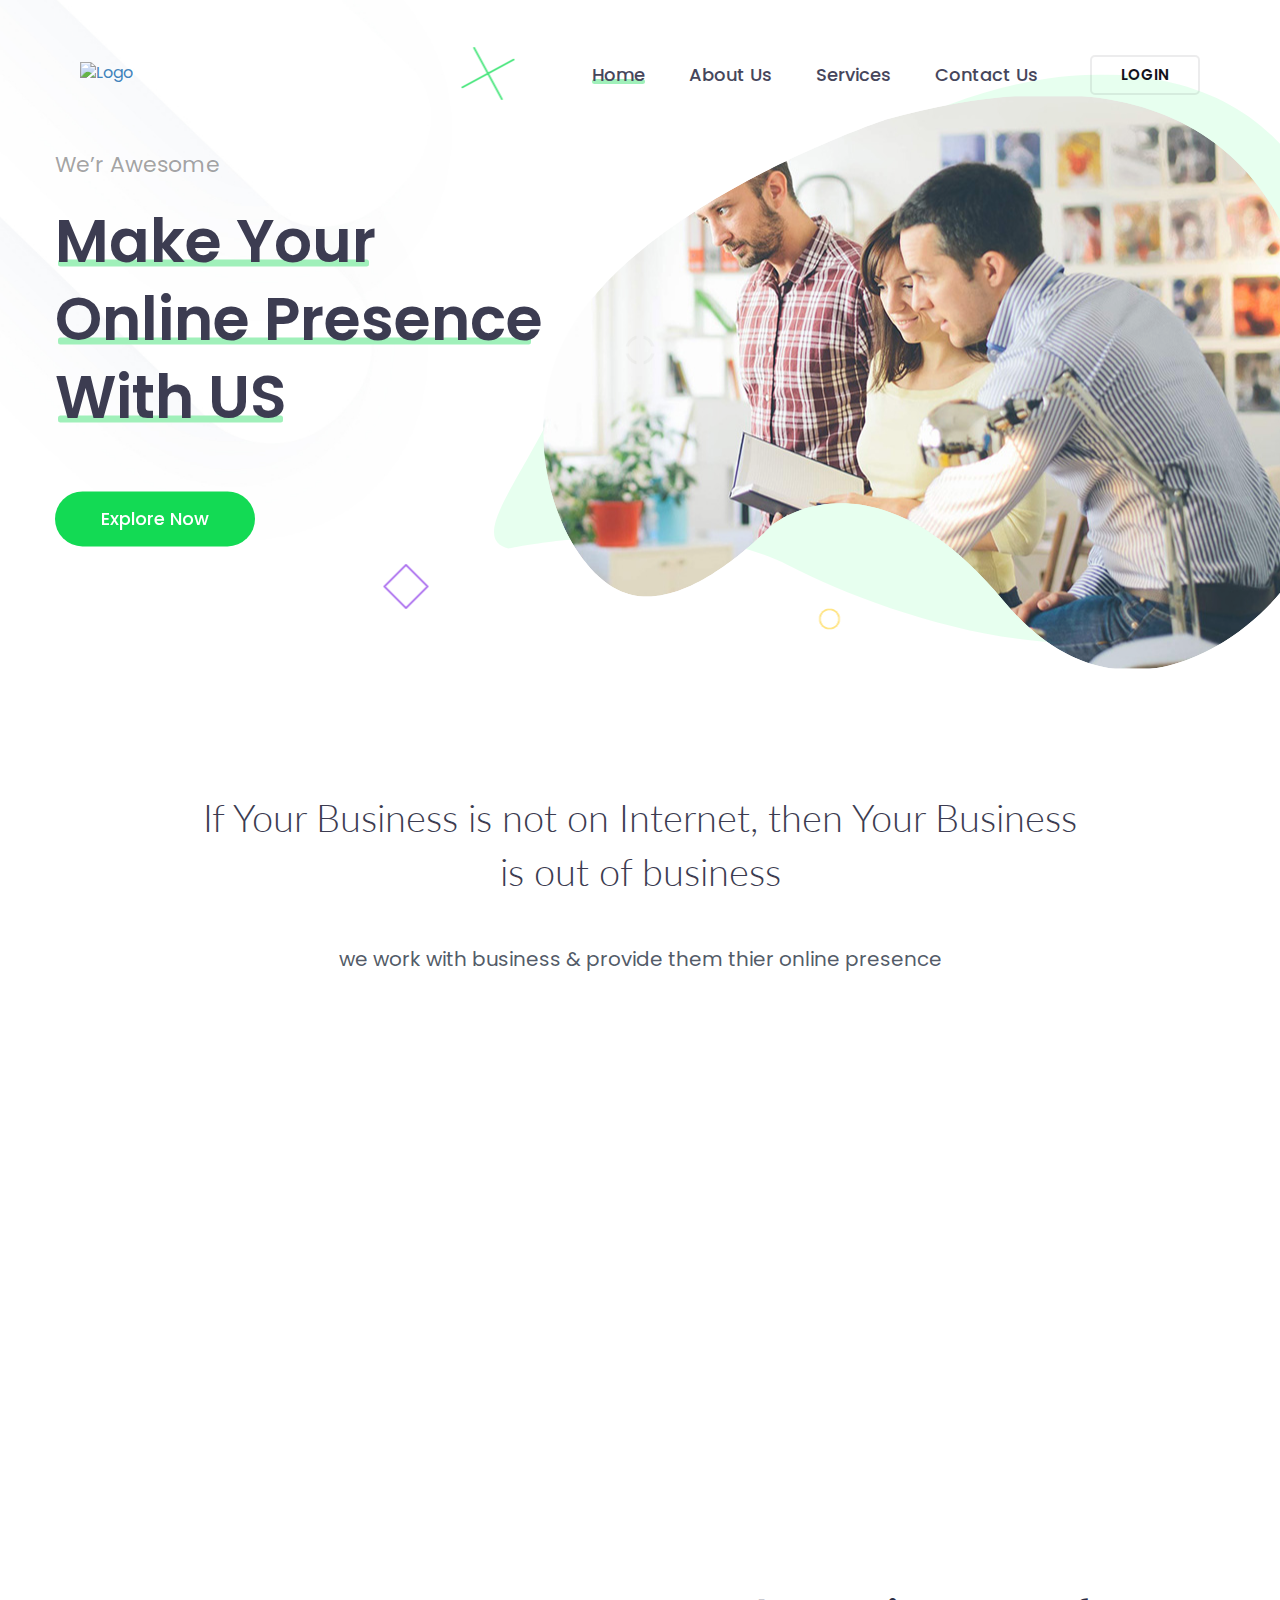
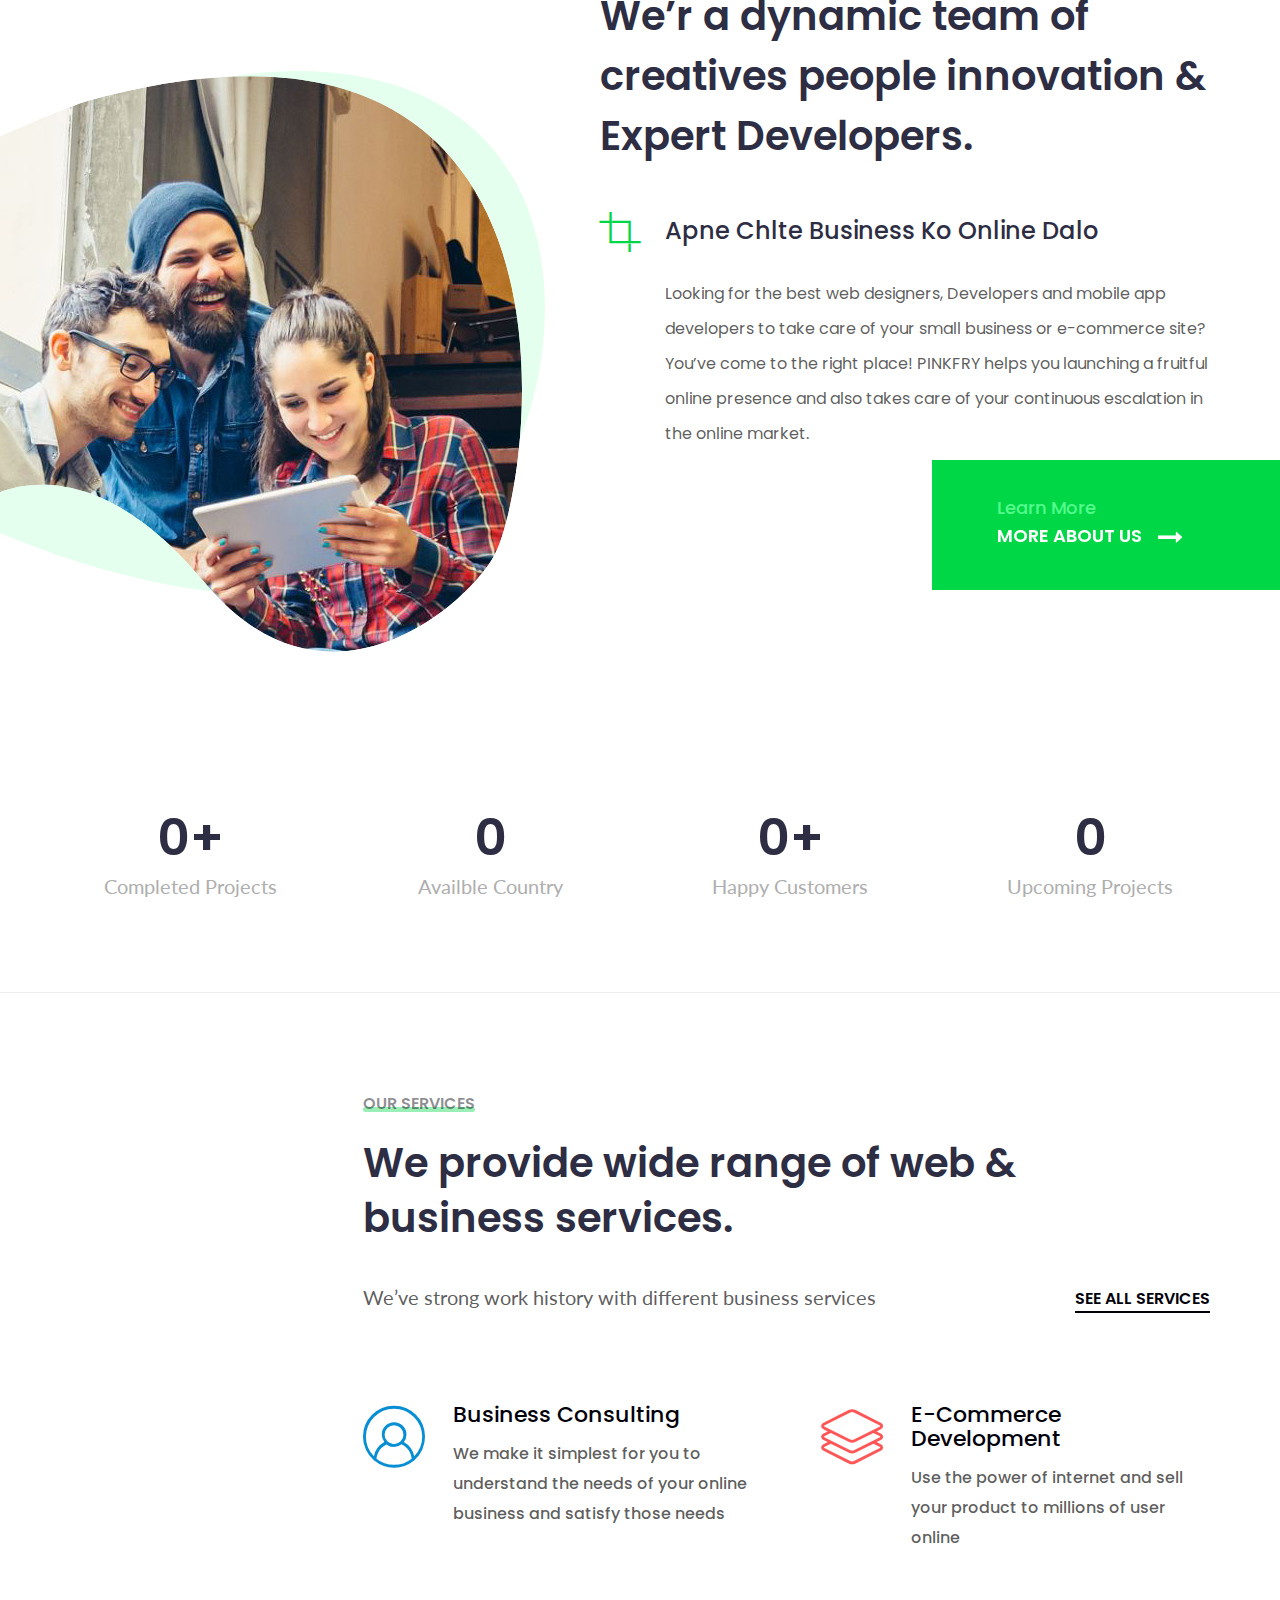
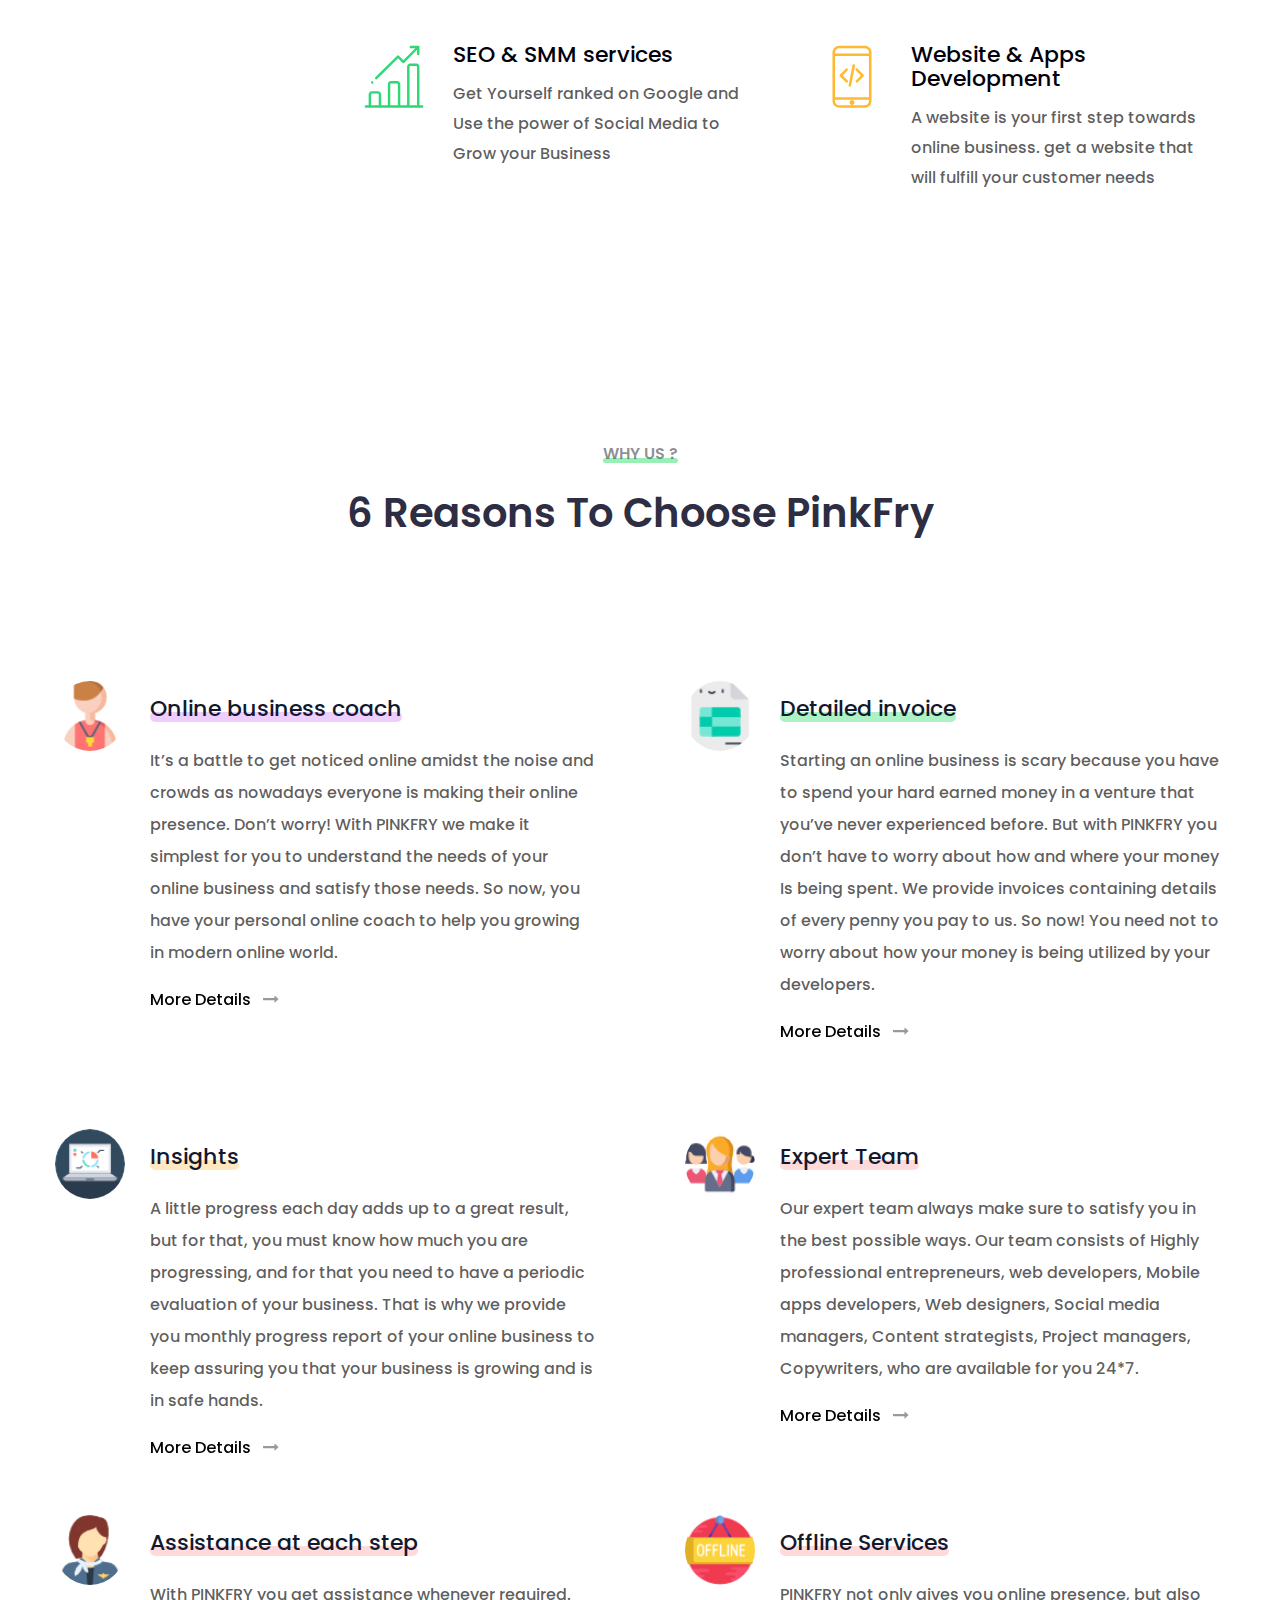
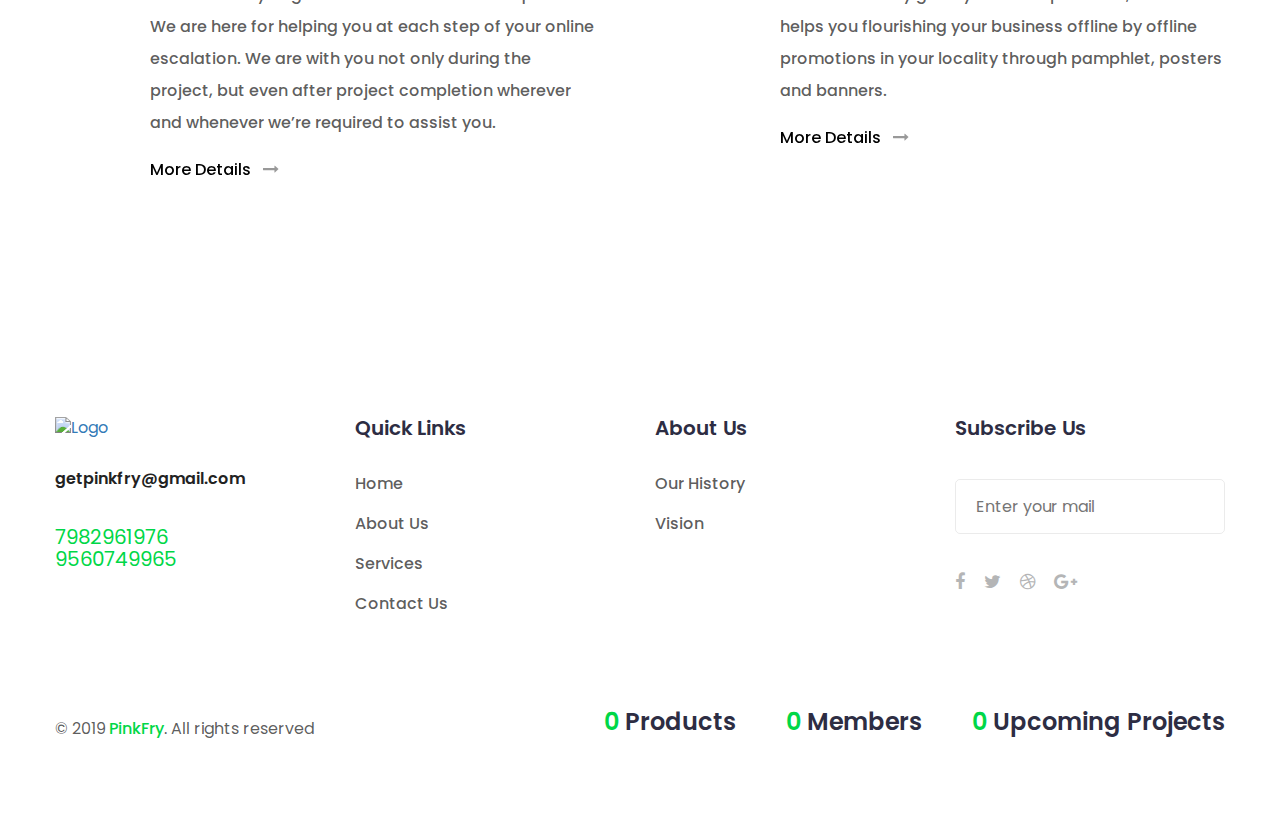
==== commit dd9d225b: "done" ====
--- a/index.html
+++ b/index.html
@@ -12,7 +12,7 @@
 <meta name="googlebot" content="index, follow" />
 <meta property="og:image" content="https://www.pinkfry.tech/pinkfry_one.png" />
 <meta property="og:description" content="PINKFRY helps you launching a fruitful online presence and also takes care of your continuous escalation in the online market." />
-<meta property="og:url" content="https://www.pinkfry.tech" />
+<meta property="og:url" content="http://www.pinkfry.tech" />
 
 <meta http-equiv="Content-Security-Policy" content="upgrade-insecure-requests">
 
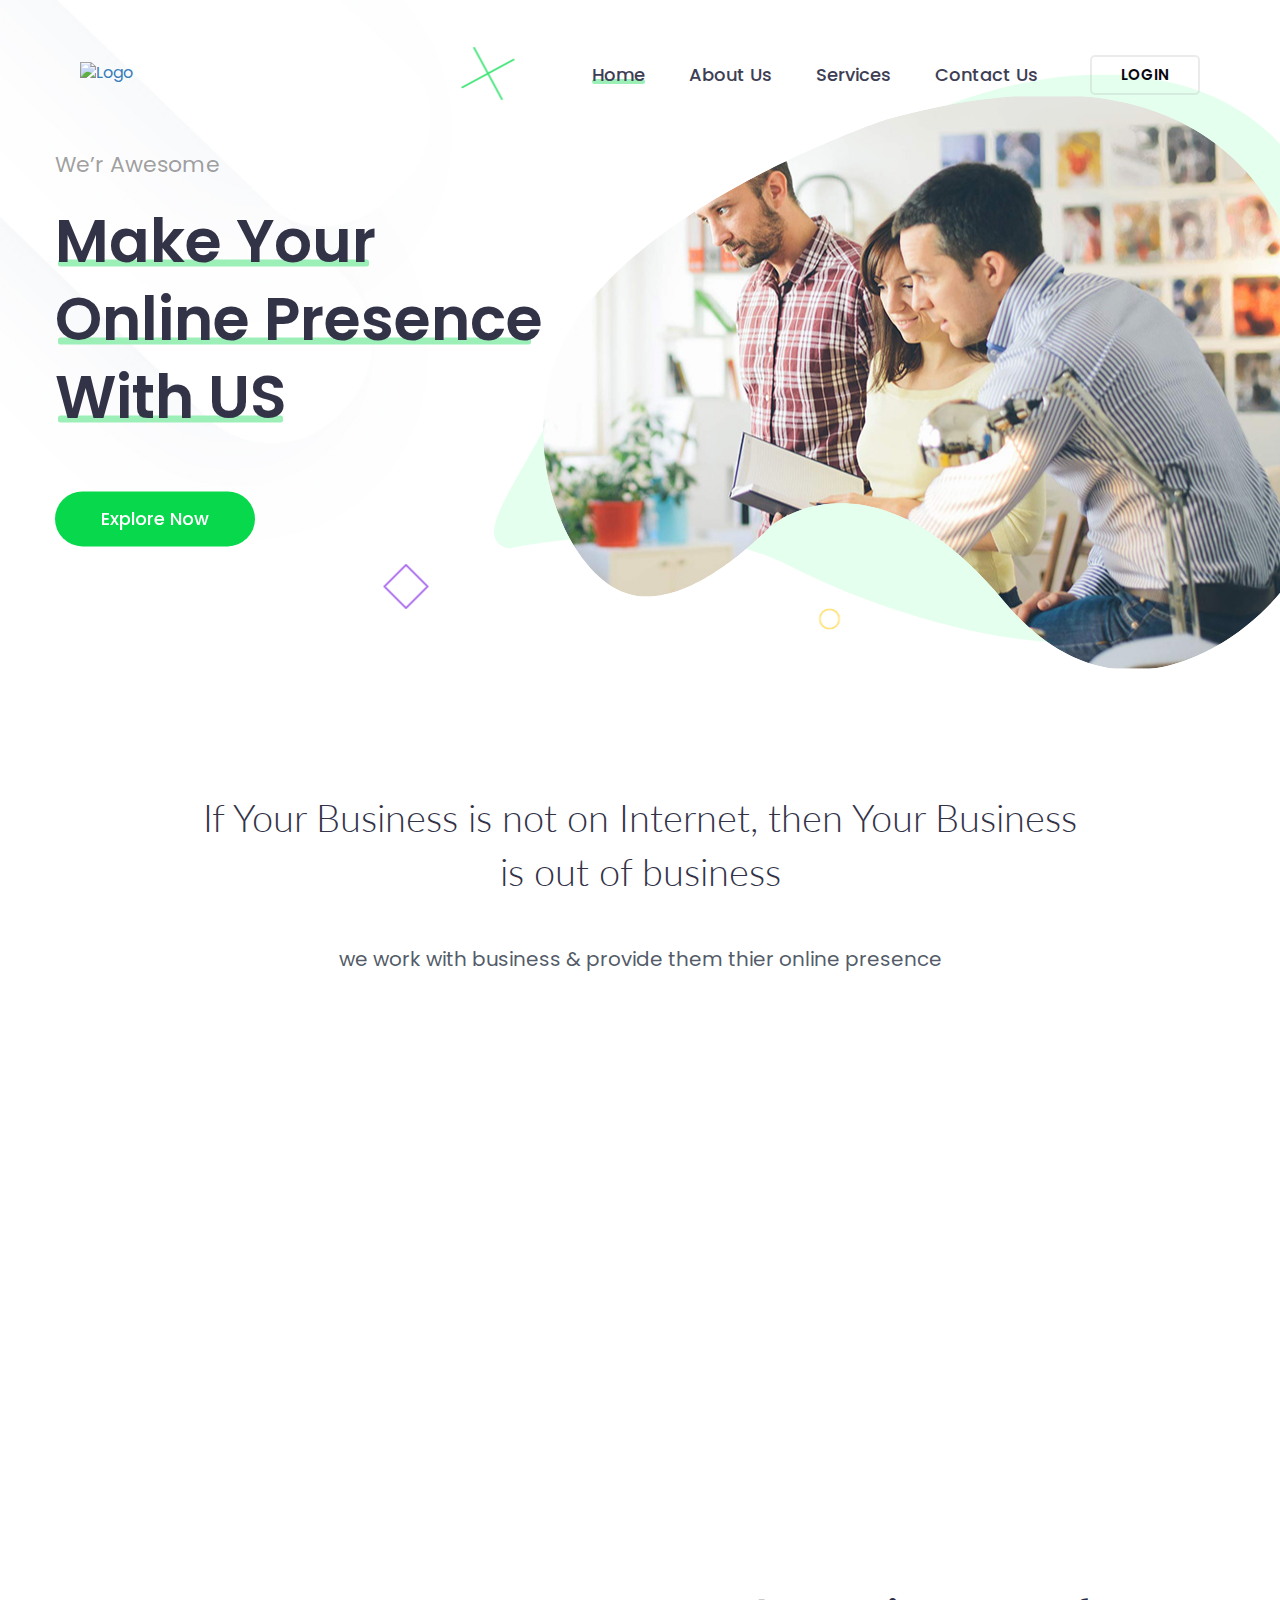
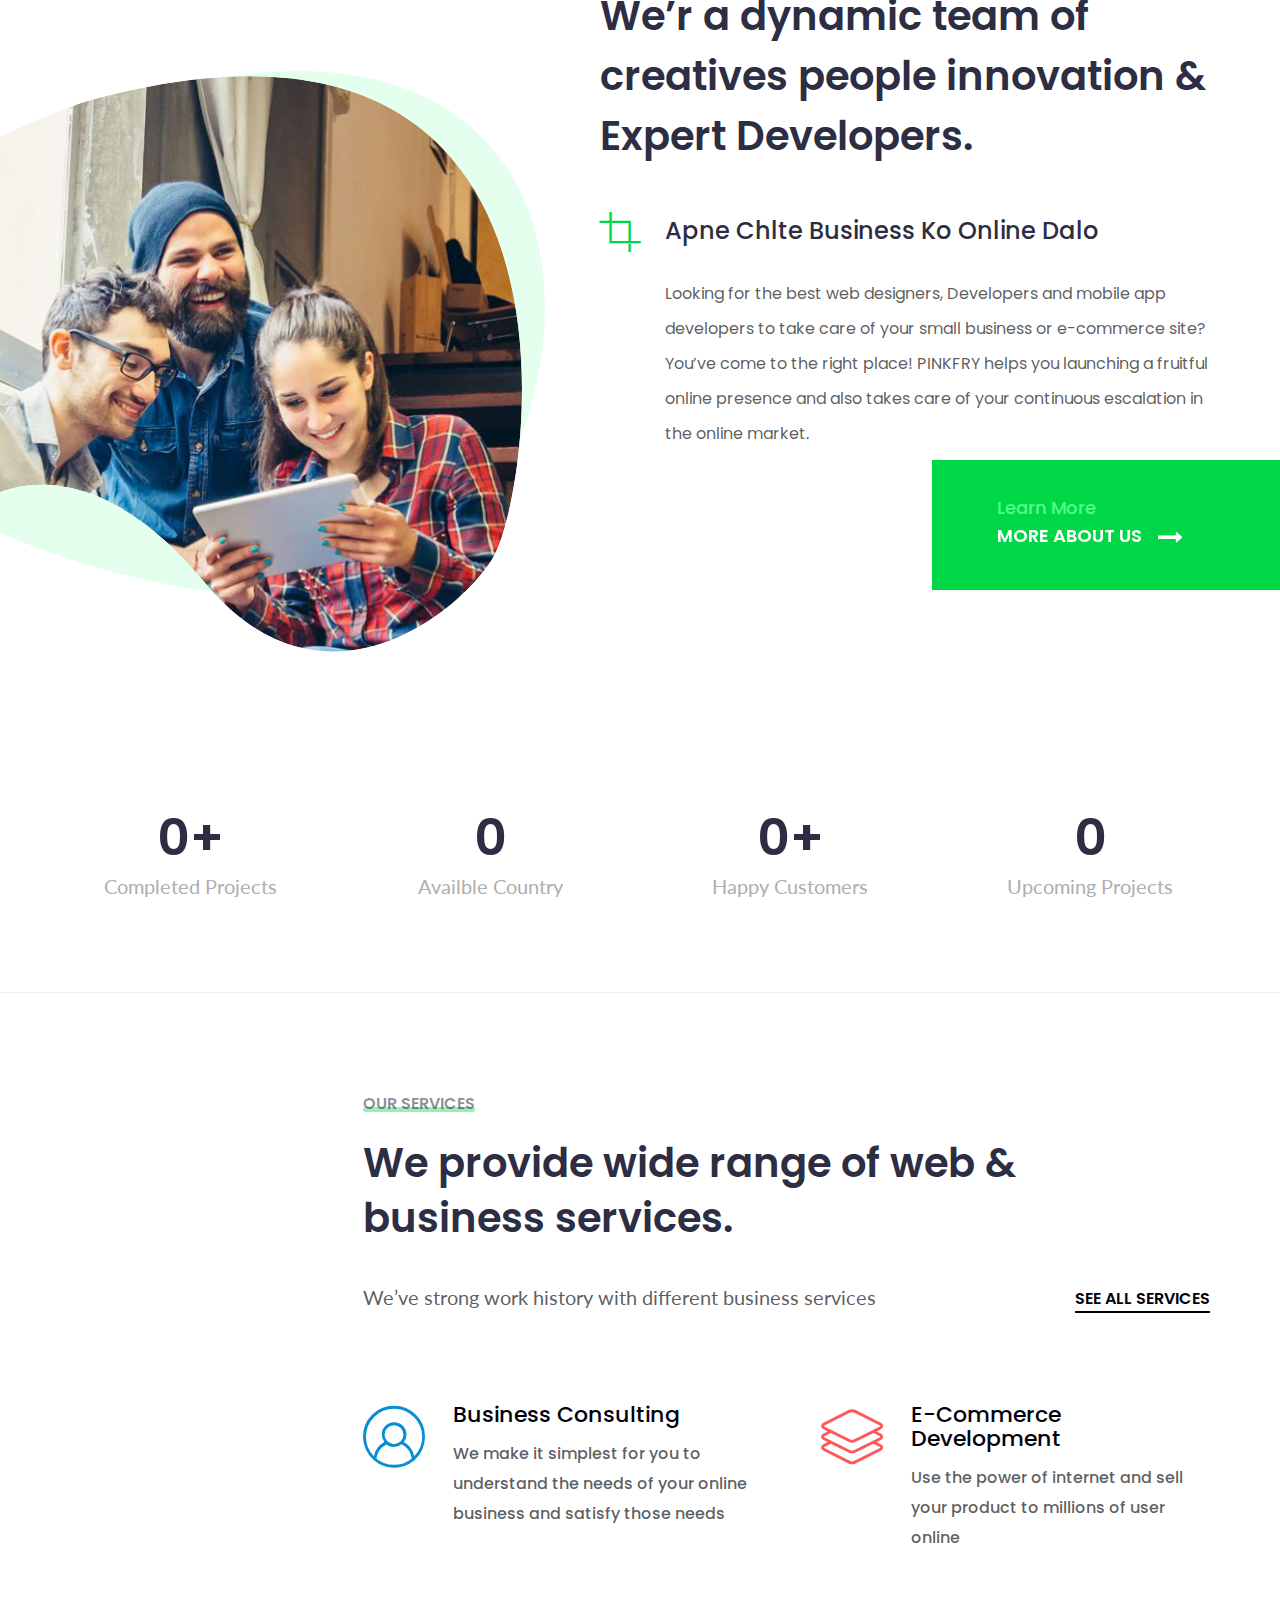
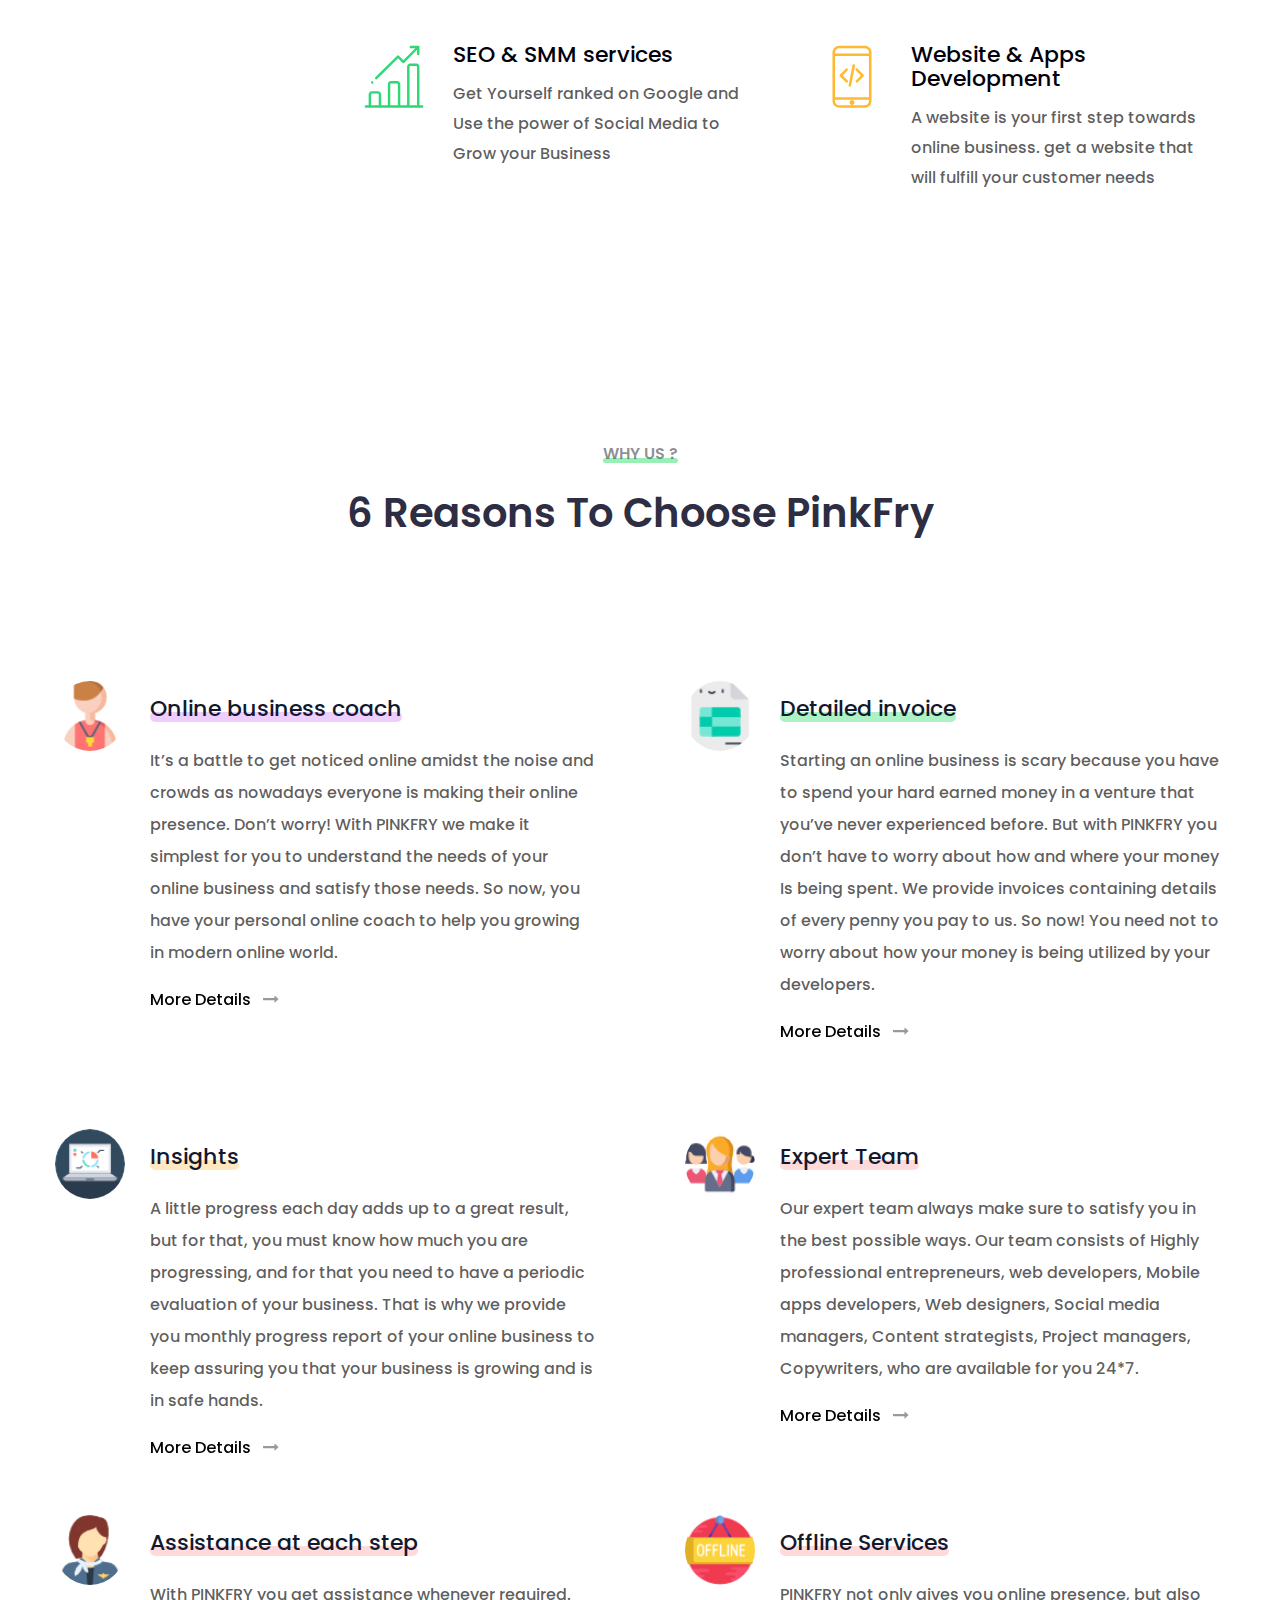
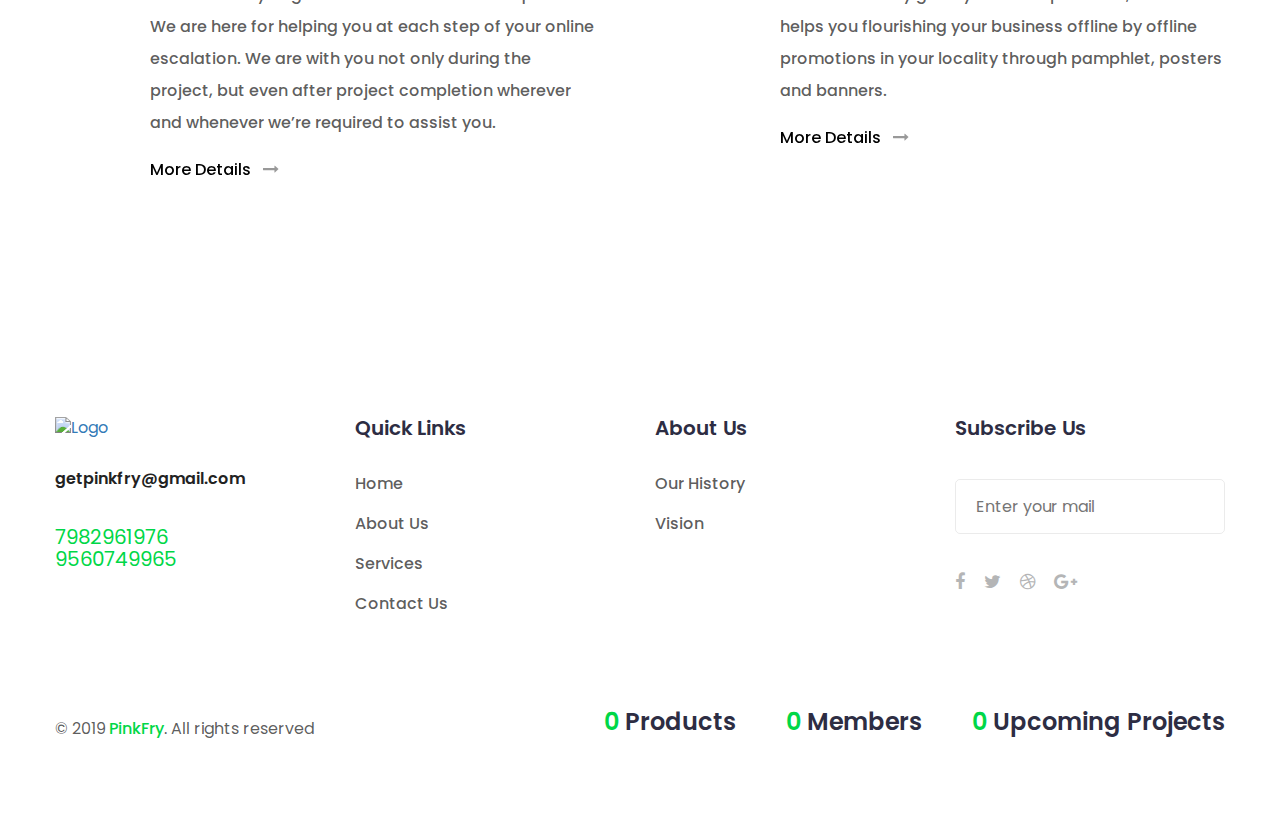
==== commit 166a2934: "UI update" ====
--- a/index.html
+++ b/index.html
@@ -165,7 +165,7 @@
                                     <use xlink:href="#shape-one" />
                                 </clipPath>
                                 <g clip-path="url(#shape-one)">
-                                    <image width="778" height="576" href="images/home/1.jpg" class="banner-img-one">
+                                    <image width="778" height="570" href="images/home/1.jpg" class="banner-img-one">
                                     </image>
                                 </g>
                             </svg>
@@ -187,12 +187,12 @@
                             data-wow-delay="0.3s">Explore Now</a>
                         <div class="wow fadeInRight animated image-shape-one" data-wow-delay="0.33s">
                             <svg version="1.1" class="Layer_1" xmlns="http://www.w3.org/2000/svg"
-                                xmlns:xlink="http://www.w3.org/1999/xlink" width="778" height="576">
+                                xmlns:xlink="http://www.w3.org/1999/xlink" width="778" height="570">
                                 <clipPath class="clip1">
                                     <use xlink:href="#shape-one" />
                                 </clipPath>
                                 <g clip-path="url(#shape-one)">
-                                    <image width="778" height="576" href="images/home/1.jpg" class="banner-img-one">
+                                    <image width="778" height="570" href="images/home/1.jpg" class="banner-img-one">
                                     </image>
                                 </g>
                             </svg>
@@ -253,12 +253,12 @@
         <div class="more-about-us">
             <div class="image-box">
                 <svg version="1.1" class="Layer_1" xmlns="http://www.w3.org/2000/svg"
-                    xmlns:xlink="http://www.w3.org/1999/xlink" width="854" height="632">
+                    xmlns:xlink="http://www.w3.org/1999/xlink" width="854" height="630">
                     <clipPath class="clip1">
                         <use xlink:href="#shape-one" />
                     </clipPath>
                     <g clip-path="url(#shape-one)">
-                        <image width="854" height="632" href="images/home/2.jpg" class="image-shape">
+                        <image width="854" height="630" href="images/home/2.jpg" class="image-shape">
                         </image>
                     </g>
                 </svg>
